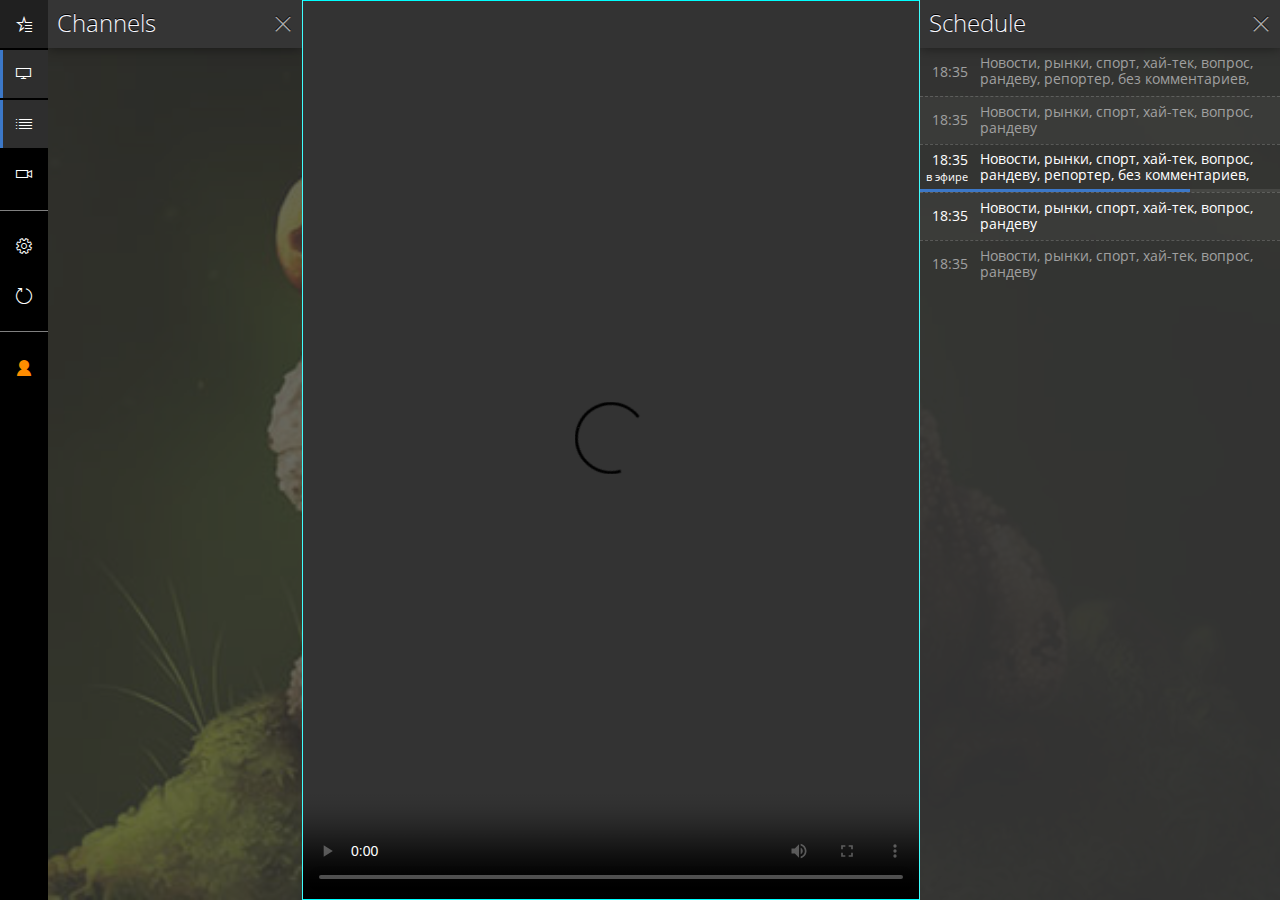
==== default.html @ 7a8f8898 "save" ====
﻿<!DOCTYPE html>
<html>
<head>
<meta http-equiv="Content-Type" content="text/html; charset=utf-8"/>
	<meta charset="utf-8" />
	<meta name="viewport" content="width=device-width, initial-scale=1.0">
	<meta http-equiv="cleartype" content="on">
	<meta name="mobile-web-app-capable" content="yes">
	<title>Peers.TV UWP</title>
	<link rel="icon" type="image/png" href="/app/img/favicon.png" />
	<!-- Ссылки WinJS -->
	<!-- <link href="WinJS/css/ui-dark.css" rel="stylesheet" /> -->
	<script src="WinJS/js/base.js"></script>
	<!-- <script src="WinJS/js/ui.js"></script> -->

	<!-- Ссылки Winapp -->
	<link href="app/css/css.css" rel="stylesheet" type="text/css" />

	<script src="app/js/utils.js"></script>
	<script src="app/js/ajax.js"></script>
	<script src="app/js/date.js"></script>
	<script src="app/js/timer.js"></script>
	<script src="app/js/cookie.js"></script>

	<script src="app/hls.light.min.js"></script>
	<script src="app/tvplayer/tvplayer.js"></script>

	<script src="app/js/database.js"></script>
	<script src="app/js/storage.js"></script>
	<script src="app/js/storage_channels.js"></script>

	<script src="app/js/whereami.js"></script>
	<script src="app/js/whereami.auth.js"></script>
	<script src="app/js/whereami.iptv.js"></script>
	
	<script src="app/js/playlistM3U8.js"></script>
	<script src="app/js/playlist.js"></script>

	<script src="app/js/tvshow.js"></script>

	<script src="app/js/mod.js"></script>
	<script src="app/js/mod_channels.js"></script>
	<script src="app/js/mod_passport.js"></script>
	<script src="app/js/mod_tvplayer.js"></script>
	<script src="app/js/mod_schedule.js"></script>

	<script src="app/js/default.js"></script>
	<script src="app/js/app.js"></script>
	<script src="app/js/app.router.js"></script>
	<script src="app/js/app.request.js"></script>
</head>
<body class="win-type-body"><div>
	
	<div class="mod-tvplayer" id="mod-tvplayer">
		<div class="tvplayer" id="tvplayer">
		</div>
	</div>
	
	<aside>
		<div>
		<a class="favr" onclick="$App.favor()" href="#favourites"><span>Избранное</span></a>
		<a class="list" data-section="channels"><span>Все каналы</span></a>
		<a class="schd" data-section="schedule"><span>Программа</span></a>
		<a class="cams" href=""><span>Перекрёстки</span></a>
		</div>
		<!-- div>
		<a class="live" href=""><span>Сейчас в эфире</span></a>
		<a class="pops" href=""><span>Популярное</span></a>
		<a class="coll" href=""><span>Подборки</span></a>
		<a class="news" href=""><span>Новости дня</span></a>
		</div -->
		<div>
		<a class="conf" href=""><span>Настройки</span></a>
		<a class="drop" onclick="$App.drop()"><span>Перезапуск</span></a>
		</div>
		<div>
		<a class="auth" data-section="passport"><span>Авторизация</span></a>
		</div>
	</aside>
	
	<section class="mod-passport hddn" id="mod-passport">
		<h2><u>Account</u><button>Login</button></h2>
		<div><div>

			<div class="b-territory" id="acc-territory">
				<span>
					<u>Location</u>
					<br>Timezone: <s>(МСК+4)</s>
				</span>
				<time>00:00:00</time>
			</div>

			<div class="b-contractor" id="acc-provider">
				<!-- <i><img src="http://peers.tv/data/illustrations/ills/2015/08/06/53053/53053499.png"></i> -->
				<i><img src=""></i>
				<sup>Провайдер:</sup>
				<sub>Brandname</sub>
			</div>

			<div class="b-account" id="acc-account">
				<h5><u>Anonymous</u> #<s>12345</s></h5>
				<span></span>
				<time>00:00</time>
			</div>

			<div class="b-odevice" id="device-info">
				<p>User agent: <span>UA</span></p>
				<p>Screen size: <span>640x480</span></p>
			</div>

		</div></div>
		<iframe src="about:blank" style="display:none"></iframe>
	</section>

	<section class="mod-schedule" id="mod-schedule">
		<h2><u>Schedule</u></h2>
		<div><div>
			<ol class="schedule">
				<li>
					<a class="tlcbar">
					<time>18:35</time>
					<span>Новости, рынки, спорт, хай-тек, вопрос, рандеву, репортер, без комментариев, погода</span>
					</a>
				</li>
				<li>
					<a class="tlcbar">
					<time>18:35</time>
					<span>Новости, рынки, спорт, хай-тек, вопрос, рандеву</span>
					</a>
				</li>
				<li>
					<a class="tlcbar ps-live" href="">
					<s><u></u></s>
					<time>18:35</time>
					<span>Новости, рынки, спорт, хай-тек, вопрос, рандеву, репортер, без комментариев, погода</span>
					</a>
				</li>
				<li>
					<a class="tlcbar" href="">
					<time>18:35</time>
					<span>Новости, рынки, спорт, хай-тек, вопрос, рандеву</span>
					</a>
				</li>
				<li>
					<a class="tlcbar">
					<time>18:35</time>
					<span>Новости, рынки, спорт, хай-тек, вопрос, рандеву</span>
					</a>
				</li>
			</ol>
		</div></div>
	</section>

	<section class="mod-channels" id="mod-channels">
		<h2><u>Channels</u></h2>
		<div><div>
			<ol class="chanlist">
<!--
<li><a><img src="http://peers.tv/data/illustrations/ills/2013/11/06/25843/25843088.png"><span>Россия К</span></a></li>
<li><a><img src="http://peers.tv/data/illustrations/ills/2017/08/03/101214/101214984.png"><span>Nat Geo Wild</span></a></li>
-->
			</ol>
		</div></div>
	</section>

</div></body>
</html>
---- WinJS/css/ui-dark.css ----
﻿/* Copyright (c) Microsoft Corporation.  All Rights Reserved. Licensed under the MIT License. See License.txt in the project root for license information. */
@keyframes WinJS-node-inserted {
  from {
    outline-color: #000;
  }
  to {
    outline-color: #001;
  }
}
@keyframes WinJS-opacity-in {
  from {
    opacity: 0;
  }
  to {
    opacity: 1;
  }
}
@keyframes WinJS-opacity-out {
  from {
    opacity: 1;
  }
  to {
    opacity: 0;
  }
}
@keyframes WinJS-scale-up {
  from {
    transform: scale(0.85);
  }
  to {
    transform: scale(1);
  }
}
@keyframes WinJS-scale-down {
  from {
    transform: scale(1);
  }
  to {
    transform: scale(0.85);
  }
}
@keyframes WinJS-default-remove {
  from {
    transform: translateX(11px);
  }
  to {
    transform: none;
  }
}
@keyframes WinJS-default-remove-rtl {
  from {
    transform: translateX(-11px);
  }
  to {
    transform: none;
  }
}
@keyframes WinJS-default-apply {
  from {
    transform: none;
  }
  to {
    transform: translateX(11px);
  }
}
@keyframes WinJS-default-apply-rtl {
  from {
    transform: none;
  }
  to {
    transform: translateX(-11px);
  }
}
@keyframes WinJS-showEdgeUI {
  from {
    transform: translateY(-70px);
  }
  to {
    transform: none;
  }
}
@keyframes WinJS-showPanel {
  from {
    transform: translateX(364px);
  }
  to {
    transform: none;
  }
}
@keyframes WinJS-showPanel-rtl {
  from {
    transform: translateX(-364px);
  }
  to {
    transform: none;
  }
}
@keyframes WinJS-hideEdgeUI {
  from {
    transform: none;
  }
  to {
    transform: translateY(-70px);
  }
}
@keyframes WinJS-hidePanel {
  from {
    transform: none;
  }
  to {
    transform: translateX(364px);
  }
}
@keyframes WinJS-hidePanel-rtl {
  from {
    transform: none;
  }
  to {
    transform: translateX(-364px);
  }
}
@keyframes WinJS-showPopup {
  from {
    transform: translateY(50px);
  }
  to {
    transform: none;
  }
}
@keyframes WinJS-dragSourceEnd {
  from {
    transform: translateX(11px) scale(1.05);
  }
  to {
    transform: none;
  }
}
@keyframes WinJS-dragSourceEnd-rtl {
  from {
    transform: translateX(-11px) scale(1.05);
  }
  to {
    transform: none;
  }
}
@keyframes WinJS-enterContent {
  from {
    transform: translateY(28px);
  }
  to {
    transform: none;
  }
}
@keyframes WinJS-exit {
  from {
    transform: none;
  }
  to {
    transform: none;
  }
}
@keyframes WinJS-enterPage {
  from {
    transform: translateY(28px);
  }
  to {
    transform: none;
  }
}
@keyframes WinJS-updateBadge {
  from {
    transform: translateY(24px);
  }
  to {
    transform: none;
  }
}
@-webkit-keyframes WinJS-node-inserted {
  from {
    outline-color: #000;
  }
  to {
    outline-color: #001;
  }
}
@-webkit-keyframes -webkit-WinJS-opacity-in {
  from {
    opacity: 0;
  }
  to {
    opacity: 1;
  }
}
@-webkit-keyframes -webkit-WinJS-opacity-out {
  from {
    opacity: 1;
  }
  to {
    opacity: 0;
  }
}
@-webkit-keyframes -webkit-WinJS-scale-up {
  from {
    -webkit-transform: scale(0.85);
  }
  to {
    -webkit-transform: scale(1);
  }
}
@-webkit-keyframes -webkit-WinJS-scale-down {
  from {
    -webkit-transform: scale(1);
  }
  to {
    -webkit-transform: scale(0.85);
  }
}
@-webkit-keyframes -webkit-WinJS-default-remove {
  from {
    -webkit-transform: translateX(11px);
  }
  to {
    -webkit-transform: none;
  }
}
@-webkit-keyframes -webkit-WinJS-default-remove-rtl {
  from {
    -webkit-transform: translateX(-11px);
  }
  to {
    -webkit-transform: none;
  }
}
@-webkit-keyframes -webkit-WinJS-default-apply {
  from {
    -webkit-transform: none;
  }
  to {
    -webkit-transform: translateX(11px);
  }
}
@-webkit-keyframes -webkit-WinJS-default-apply-rtl {
  from {
    -webkit-transform: none;
  }
  to {
    -webkit-transform: translateX(-11px);
  }
}
@-webkit-keyframes -webkit-WinJS-showEdgeUI {
  from {
    -webkit-transform: translateY(-70px);
  }
  to {
    -webkit-transform: none;
  }
}
@-webkit-keyframes -webkit-WinJS-showPanel {
  from {
    -webkit-transform: translateX(364px);
  }
  to {
    -webkit-transform: none;
  }
}
@-webkit-keyframes -webkit-WinJS-showPanel-rtl {
  from {
    -webkit-transform: translateX(-364px);
  }
  to {
    -webkit-transform: none;
  }
}
@-webkit-keyframes -webkit-WinJS-hideEdgeUI {
  from {
    -webkit-transform: none;
  }
  to {
    -webkit-transform: translateY(-70px);
  }
}
@-webkit-keyframes -webkit-WinJS-hidePanel {
  from {
    -webkit-transform: none;
  }
  to {
    -webkit-transform: translateX(364px);
  }
}
@-webkit-keyframes -webkit-WinJS-hidePanel-rtl {
  from {
    -webkit-transform: none;
  }
  to {
    -webkit-transform: translateX(-364px);
  }
}
@-webkit-keyframes -webkit-WinJS-showPopup {
  from {
    -webkit-transform: translateY(50px);
  }
  to {
    -webkit-transform: none;
  }
}
@-webkit-keyframes -webkit-WinJS-dragSourceEnd {
  from {
    -webkit-transform: translateX(11px) scale(1.05);
  }
  to {
    -webkit-transform: none;
  }
}
@-webkit-keyframes -webkit-WinJS-dragSourceEnd-rtl {
  from {
    -webkit-transform: translateX(-11px) scale(1.05);
  }
  to {
    -webkit-transform: none;
  }
}
@-webkit-keyframes -webkit-WinJS-enterContent {
  from {
    -webkit-transform: translateY(28px);
  }
  to {
    -webkit-transform: none;
  }
}
@-webkit-keyframes -webkit-WinJS-exit {
  from {
    -webkit-transform: none;
  }
  to {
    -webkit-transform: none;
  }
}
@-webkit-keyframes -webkit-WinJS-enterPage {
  from {
    -webkit-transform: translateY(28px);
  }
  to {
    -webkit-transform: none;
  }
}
@-webkit-keyframes -webkit-WinJS-updateBadge {
  from {
    -webkit-transform: translateY(24px);
  }
  to {
    -webkit-transform: none;
  }
}
@font-face {
  font-family: "Segoe UI Command";
  src: local("Segoe MDL2 Assets");
  font-weight: normal;
  font-style: normal;
}
@font-face {
  font-family: "Symbols";
  src: url(../fonts/Symbols.ttf);
}
.win-type-header,
.win-h1 {
  font-size: 46px;
  font-weight: 200;
  line-height: 1.216;
  letter-spacing: 0px;
}
.win-type-subheader,
.win-h2 {
  font-size: 34px;
  font-weight: 200;
  line-height: 1.176;
}
.win-type-title,
.win-h3 {
  font-size: 24px;
  font-weight: 300;
  line-height: 1.167;
}
.win-type-subtitle,
.win-h4 {
  font-size: 20px;
  font-weight: 400;
  line-height: 1.2;
}
.win-type-body,
.win-h6 {
  font-size: 15px;
  font-weight: 400;
  line-height: 1.333;
}
.win-type-base,
.win-h5 {
  font-size: 15px;
  font-weight: 500;
  line-height: 1.333;
}
.win-type-caption {
  font-size: 12px;
  font-weight: 400;
  line-height: 1.167;
}
@font-face {
  font-family: "Segoe UI";
  font-weight: 200;
  src: local("Segoe UI Light");
}
@font-face {
  font-family: "Segoe UI";
  font-weight: 300;
  src: local("Segoe UI Semilight");
}
@font-face {
  font-family: "Segoe UI";
  font-weight: 400;
  src: local("Segoe UI");
}
@font-face {
  font-family: "Segoe UI";
  font-weight: 500;
  src: local("Segoe UI Semibold");
}
@font-face {
  font-family: "Segoe UI";
  font-weight: 600;
  src: local("Segoe UI Bold");
}
@font-face {
  font-family: "Segoe UI";
  font-style: italic;
  font-weight: 400;
  src: local("Segoe UI Italic");
}
@font-face {
  font-family: "Segoe UI";
  font-style: italic;
  font-weight: 700;
  src: local("Segoe UI Bold Italic");
}
@font-face {
  font-family: "Microsoft Yahei UI";
  font-weight: 200;
  src: local("Microsoft Yahei UI Light");
}
@font-face {
  font-family: "Microsoft Yahei UI";
  font-weight: 300;
  src: local("Microsoft Yahei UI");
}
@font-face {
  font-family: "Microsoft Yahei UI";
  font-weight: 500;
  src: local("Microsoft Yahei UI");
}
@font-face {
  font-family: "Microsoft Yahei UI";
  font-weight: 600;
  src: local("Microsoft Yahei UI Bold");
}
@font-face {
  font-family: "Microsoft JhengHei UI";
  font-weight: 200;
  src: local("Microsoft JhengHei UI Light");
}
@font-face {
  font-family: "Microsoft JhengHei UI";
  font-weight: 300;
  src: local("Microsoft JhengHei UI");
}
@font-face {
  font-family: "Microsoft JhengHei UI";
  font-weight: 500;
  src: local("Microsoft JhengHei UI");
}
@font-face {
  font-family: "Microsoft JhengHei UI";
  font-weight: 600;
  src: local("Microsoft JhengHei UI Bold");
}
.win-type-header:-ms-lang(am, ti),
.win-type-subheader:-ms-lang(am, ti),
.win-type-title:-ms-lang(am, ti),
.win-type-subtitle:-ms-lang(am, ti),
.win-type-base:-ms-lang(am, ti),
.win-type-body:-ms-lang(am, ti),
.win-type-caption:-ms-lang(am, ti),
.win-h1:-ms-lang(am, ti),
.win-h2:-ms-lang(am, ti),
.win-h3:-ms-lang(am, ti),
.win-h4:-ms-lang(am, ti),
.win-h5:-ms-lang(am, ti),
.win-h6:-ms-lang(am, ti),
.win-button:-ms-lang(am, ti),
.win-dropdown:-ms-lang(am, ti),
.win-textbox:-ms-lang(am, ti),
.win-link:-ms-lang(am, ti),
.win-textarea:-ms-lang(am, ti) {
  font-family: "Ebrima", "Ebrima", "Nirmala UI", "Gadugi", "Segoe UI Emoji", "Segoe MDL2 Assets", "Symbols", "Yu Gothic UI", "Yu Gothic", "Meiryo UI", "Leelawadee UI", "Microsoft YaHei UI", "Microsoft JhengHei UI", "Malgun Gothic", "Segoe UI Historic", "Estrangelo Edessa", "Microsoft Himalaya", "Microsoft New Tai Lue", "Microsoft PhagsPa", "Microsoft Tai Le", "Microsoft Yi Baiti", "Mongolian Baiti", "MV Boli", "Myanmar Text", "Javanese Text", "Cambria Math";
}
.win-type-header:-ms-lang(as, bn, gu, hi, kn, kok, ml, mr, ne, or, pa, sat-Olck, si, srb-Sora, ta, te),
.win-type-subheader:-ms-lang(as, bn, gu, hi, kn, kok, ml, mr, ne, or, pa, sat-Olck, si, srb-Sora, ta, te),
.win-type-title:-ms-lang(as, bn, gu, hi, kn, kok, ml, mr, ne, or, pa, sat-Olck, si, srb-Sora, ta, te),
.win-type-subtitle:-ms-lang(as, bn, gu, hi, kn, kok, ml, mr, ne, or, pa, sat-Olck, si, srb-Sora, ta, te),
.win-type-base:-ms-lang(as, bn, gu, hi, kn, kok, ml, mr, ne, or, pa, sat-Olck, si, srb-Sora, ta, te),
.win-type-body:-ms-lang(as, bn, gu, hi, kn, kok, ml, mr, ne, or, pa, sat-Olck, si, srb-Sora, ta, te),
.win-type-caption:-ms-lang(as, bn, gu, hi, kn, kok, ml, mr, ne, or, pa, sat-Olck, si, srb-Sora, ta, te),
.win-h1:-ms-lang(as, bn, gu, hi, kn, kok, ml, mr, ne, or, pa, sat-Olck, si, srb-Sora, ta, te),
.win-h2:-ms-lang(as, bn, gu, hi, kn, kok, ml, mr, ne, or, pa, sat-Olck, si, srb-Sora, ta, te),
.win-h3:-ms-lang(as, bn, gu, hi, kn, kok, ml, mr, ne, or, pa, sat-Olck, si, srb-Sora, ta, te),
.win-h4:-ms-lang(as, bn, gu, hi, kn, kok, ml, mr, ne, or, pa, sat-Olck, si, srb-Sora, ta, te),
.win-h5:-ms-lang(as, bn, gu, hi, kn, kok, ml, mr, ne, or, pa, sat-Olck, si, srb-Sora, ta, te),
.win-h6:-ms-lang(as, bn, gu, hi, kn, kok, ml, mr, ne, or, pa, sat-Olck, si, srb-Sora, ta, te),
.win-button:-ms-lang(as, bn, gu, hi, kn, kok, ml, mr, ne, or, pa, sat-Olck, si, srb-Sora, ta, te),
.win-dropdown:-ms-lang(as, bn, gu, hi, kn, kok, ml, mr, ne, or, pa, sat-Olck, si, srb-Sora, ta, te),
.win-textbox:-ms-lang(as, bn, gu, hi, kn, kok, ml, mr, ne, or, pa, sat-Olck, si, srb-Sora, ta, te),
.win-link:-ms-lang(as, bn, gu, hi, kn, kok, ml, mr, ne, or, pa, sat-Olck, si, srb-Sora, ta, te),
.win-textarea:-ms-lang(as, bn, gu, hi, kn, kok, ml, mr, ne, or, pa, sat-Olck, si, srb-Sora, ta, te) {
  font-family: "Nirmala UI", "Ebrima", "Nirmala UI", "Gadugi", "Segoe UI Emoji", "Segoe MDL2 Assets", "Symbols", "Yu Gothic UI", "Yu Gothic", "Meiryo UI", "Leelawadee UI", "Microsoft YaHei UI", "Microsoft JhengHei UI", "Malgun Gothic", "Segoe UI Historic", "Estrangelo Edessa", "Microsoft Himalaya", "Microsoft New Tai Lue", "Microsoft PhagsPa", "Microsoft Tai Le", "Microsoft Yi Baiti", "Mongolian Baiti", "MV Boli", "Myanmar Text", "Javanese Text", "Cambria Math";
}
.win-type-header:-ms-lang(chr-CHER-US),
.win-type-subheader:-ms-lang(chr-CHER-US),
.win-type-title:-ms-lang(chr-CHER-US),
.win-type-subtitle:-ms-lang(chr-CHER-US),
.win-type-base:-ms-lang(chr-CHER-US),
.win-type-body:-ms-lang(chr-CHER-US),
.win-type-caption:-ms-lang(chr-CHER-US),
.win-h1:-ms-lang(chr-CHER-US),
.win-h2:-ms-lang(chr-CHER-US),
.win-h3:-ms-lang(chr-CHER-US),
.win-h4:-ms-lang(chr-CHER-US),
.win-h5:-ms-lang(chr-CHER-US),
.win-h6:-ms-lang(chr-CHER-US),
.win-button:-ms-lang(chr-CHER-US),
.win-dropdown:-ms-lang(chr-CHER-US),
.win-textbox:-ms-lang(chr-CHER-US),
.win-link:-ms-lang(chr-CHER-US),
.win-textarea:-ms-lang(chr-CHER-US) {
  font-family: "Gadugi", "Ebrima", "Nirmala UI", "Gadugi", "Segoe UI Emoji", "Segoe MDL2 Assets", "Symbols", "Yu Gothic UI", "Yu Gothic", "Meiryo UI", "Leelawadee UI", "Microsoft YaHei UI", "Microsoft JhengHei UI", "Malgun Gothic", "Segoe UI Historic", "Estrangelo Edessa", "Microsoft Himalaya", "Microsoft New Tai Lue", "Microsoft PhagsPa", "Microsoft Tai Le", "Microsoft Yi Baiti", "Mongolian Baiti", "MV Boli", "Myanmar Text", "Javanese Text", "Cambria Math";
}
.win-type-header:-ms-lang(ja),
.win-type-subheader:-ms-lang(ja),
.win-type-title:-ms-lang(ja),
.win-type-subtitle:-ms-lang(ja),
.win-type-base:-ms-lang(ja),
.win-type-body:-ms-lang(ja),
.win-type-caption:-ms-lang(ja),
.win-h1:-ms-lang(ja),
.win-h2:-ms-lang(ja),
.win-h3:-ms-lang(ja),
.win-h4:-ms-lang(ja),
.win-h5:-ms-lang(ja),
.win-h6:-ms-lang(ja),
.win-button:-ms-lang(ja),
.win-dropdown:-ms-lang(ja),
.win-textbox:-ms-lang(ja),
.win-link:-ms-lang(ja),
.win-textarea:-ms-lang(ja) {
  font-family: "Yu Gothic UI", "Ebrima", "Nirmala UI", "Gadugi", "Segoe UI Emoji", "Segoe MDL2 Assets", "Symbols", "Yu Gothic UI", "Yu Gothic", "Meiryo UI", "Leelawadee UI", "Microsoft YaHei UI", "Microsoft JhengHei UI", "Malgun Gothic", "Segoe UI Historic", "Estrangelo Edessa", "Microsoft Himalaya", "Microsoft New Tai Lue", "Microsoft PhagsPa", "Microsoft Tai Le", "Microsoft Yi Baiti", "Mongolian Baiti", "MV Boli", "Myanmar Text", "Javanese Text", "Cambria Math";
}
.win-type-header:-ms-lang(km, lo, th, bug-Bugi),
.win-type-subheader:-ms-lang(km, lo, th, bug-Bugi),
.win-type-title:-ms-lang(km, lo, th, bug-Bugi),
.win-type-subtitle:-ms-lang(km, lo, th, bug-Bugi),
.win-type-base:-ms-lang(km, lo, th, bug-Bugi),
.win-type-body:-ms-lang(km, lo, th, bug-Bugi),
.win-type-caption:-ms-lang(km, lo, th, bug-Bugi),
.win-h1:-ms-lang(km, lo, th, bug-Bugi),
.win-h2:-ms-lang(km, lo, th, bug-Bugi),
.win-h3:-ms-lang(km, lo, th, bug-Bugi),
.win-h4:-ms-lang(km, lo, th, bug-Bugi),
.win-h5:-ms-lang(km, lo, th, bug-Bugi),
.win-h6:-ms-lang(km, lo, th, bug-Bugi),
.win-button:-ms-lang(km, lo, th, bug-Bugi),
.win-dropdown:-ms-lang(km, lo, th, bug-Bugi),
.win-textbox:-ms-lang(km, lo, th, bug-Bugi),
.win-link:-ms-lang(km, lo, th, bug-Bugi),
.win-textarea:-ms-lang(km, lo, th, bug-Bugi) {
  font-family: "Leelawadee UI", "Ebrima", "Nirmala UI", "Gadugi", "Segoe UI Emoji", "Segoe MDL2 Assets", "Symbols", "Yu Gothic UI", "Yu Gothic", "Meiryo UI", "Leelawadee UI", "Microsoft YaHei UI", "Microsoft JhengHei UI", "Malgun Gothic", "Segoe UI Historic", "Estrangelo Edessa", "Microsoft Himalaya", "Microsoft New Tai Lue", "Microsoft PhagsPa", "Microsoft Tai Le", "Microsoft Yi Baiti", "Mongolian Baiti", "MV Boli", "Myanmar Text", "Javanese Text", "Cambria Math";
}
.win-type-header:-ms-lang(ko),
.win-type-subheader:-ms-lang(ko),
.win-type-title:-ms-lang(ko),
.win-type-subtitle:-ms-lang(ko),
.win-type-base:-ms-lang(ko),
.win-type-body:-ms-lang(ko),
.win-type-caption:-ms-lang(ko),
.win-h1:-ms-lang(ko),
.win-h2:-ms-lang(ko),
.win-h3:-ms-lang(ko),
.win-h4:-ms-lang(ko),
.win-h5:-ms-lang(ko),
.win-h6:-ms-lang(ko),
.win-button:-ms-lang(ko),
.win-dropdown:-ms-lang(ko),
.win-textbox:-ms-lang(ko),
.win-link:-ms-lang(ko),
.win-textarea:-ms-lang(ko) {
  font-family: "Malgun Gothic", "Ebrima", "Nirmala UI", "Gadugi", "Segoe UI Emoji", "Segoe MDL2 Assets", "Symbols", "Yu Gothic UI", "Yu Gothic", "Meiryo UI", "Leelawadee UI", "Microsoft YaHei UI", "Microsoft JhengHei UI", "Malgun Gothic", "Segoe UI Historic", "Estrangelo Edessa", "Microsoft Himalaya", "Microsoft New Tai Lue", "Microsoft PhagsPa", "Microsoft Tai Le", "Microsoft Yi Baiti", "Mongolian Baiti", "MV Boli", "Myanmar Text", "Javanese Text", "Cambria Math";
}
.win-type-header:-ms-lang(jv-Java),
.win-type-subheader:-ms-lang(jv-Java),
.win-type-title:-ms-lang(jv-Java),
.win-type-subtitle:-ms-lang(jv-Java),
.win-type-base:-ms-lang(jv-Java),
.win-type-body:-ms-lang(jv-Java),
.win-type-caption:-ms-lang(jv-Java),
.win-h1:-ms-lang(jv-Java),
.win-h2:-ms-lang(jv-Java),
.win-h3:-ms-lang(jv-Java),
.win-h4:-ms-lang(jv-Java),
.win-h5:-ms-lang(jv-Java),
.win-h6:-ms-lang(jv-Java),
.win-button:-ms-lang(jv-Java),
.win-dropdown:-ms-lang(jv-Java),
.win-textbox:-ms-lang(jv-Java),
.win-link:-ms-lang(jv-Java),
.win-textarea:-ms-lang(jv-Java) {
  font-family: "Javanese Text", "Ebrima", "Nirmala UI", "Gadugi", "Segoe UI Emoji", "Segoe MDL2 Assets", "Symbols", "Yu Gothic UI", "Yu Gothic", "Meiryo UI", "Leelawadee UI", "Microsoft YaHei UI", "Microsoft JhengHei UI", "Malgun Gothic", "Segoe UI Historic", "Estrangelo Edessa", "Microsoft Himalaya", "Microsoft New Tai Lue", "Microsoft PhagsPa", "Microsoft Tai Le", "Microsoft Yi Baiti", "Mongolian Baiti", "MV Boli", "Myanmar Text", "Javanese Text", "Cambria Math";
}
.win-type-header:-ms-lang(cop-Copt),
.win-type-subheader:-ms-lang(cop-Copt),
.win-type-title:-ms-lang(cop-Copt),
.win-type-subtitle:-ms-lang(cop-Copt),
.win-type-base:-ms-lang(cop-Copt),
.win-type-body:-ms-lang(cop-Copt),
.win-type-caption:-ms-lang(cop-Copt),
.win-h1:-ms-lang(cop-Copt),
.win-h2:-ms-lang(cop-Copt),
.win-h3:-ms-lang(cop-Copt),
.win-h4:-ms-lang(cop-Copt),
.win-h5:-ms-lang(cop-Copt),
.win-h6:-ms-lang(cop-Copt),
.win-button:-ms-lang(cop-Copt),
.win-dropdown:-ms-lang(cop-Copt),
.win-textbox:-ms-lang(cop-Copt),
.win-link:-ms-lang(cop-Copt),
.win-textarea:-ms-lang(cop-Copt) {
  font-family: "Segoe MDL2 Assets", "Ebrima", "Nirmala UI", "Gadugi", "Segoe UI Emoji", "Segoe MDL2 Assets", "Symbols", "Yu Gothic UI", "Yu Gothic", "Meiryo UI", "Leelawadee UI", "Microsoft YaHei UI", "Microsoft JhengHei UI", "Malgun Gothic", "Segoe UI Historic", "Estrangelo Edessa", "Microsoft Himalaya", "Microsoft New Tai Lue", "Microsoft PhagsPa", "Microsoft Tai Le", "Microsoft Yi Baiti", "Mongolian Baiti", "MV Boli", "Myanmar Text", "Javanese Text", "Cambria Math";
}
.win-type-header:-ms-lang(zh-CN, zh-Hans, zh-SG),
.win-type-subheader:-ms-lang(zh-CN, zh-Hans, zh-SG),
.win-type-title:-ms-lang(zh-CN, zh-Hans, zh-SG),
.win-type-subtitle:-ms-lang(zh-CN, zh-Hans, zh-SG),
.win-type-base:-ms-lang(zh-CN, zh-Hans, zh-SG),
.win-type-body:-ms-lang(zh-CN, zh-Hans, zh-SG),
.win-type-caption:-ms-lang(zh-CN, zh-Hans, zh-SG),
.win-h1:-ms-lang(zh-CN, zh-Hans, zh-SG),
.win-h2:-ms-lang(zh-CN, zh-Hans, zh-SG),
.win-h3:-ms-lang(zh-CN, zh-Hans, zh-SG),
.win-h4:-ms-lang(zh-CN, zh-Hans, zh-SG),
.win-h5:-ms-lang(zh-CN, zh-Hans, zh-SG),
.win-h6:-ms-lang(zh-CN, zh-Hans, zh-SG),
.win-button:-ms-lang(zh-CN, zh-Hans, zh-SG),
.win-dropdown:-ms-lang(zh-CN, zh-Hans, zh-SG),
.win-textbox:-ms-lang(zh-CN, zh-Hans, zh-SG),
.win-link:-ms-lang(zh-CN, zh-Hans, zh-SG),
.win-textarea:-ms-lang(zh-CN, zh-Hans, zh-SG) {
  font-family: "Microsoft YaHei UI", "Ebrima", "Nirmala UI", "Gadugi", "Segoe UI Emoji", "Segoe MDL2 Assets", "Symbols", "Yu Gothic UI", "Yu Gothic", "Meiryo UI", "Leelawadee UI", "Microsoft YaHei UI", "Microsoft JhengHei UI", "Malgun Gothic", "Segoe UI Historic", "Estrangelo Edessa", "Microsoft Himalaya", "Microsoft New Tai Lue", "Microsoft PhagsPa", "Microsoft Tai Le", "Microsoft Yi Baiti", "Mongolian Baiti", "MV Boli", "Myanmar Text", "Javanese Text", "Cambria Math";
}
.win-type-header:-ms-lang(zh-HK, zh-TW, zh-Hant, zh-MO),
.win-type-subheader:-ms-lang(zh-HK, zh-TW, zh-Hant, zh-MO),
.win-type-title:-ms-lang(zh-HK, zh-TW, zh-Hant, zh-MO),
.win-type-subtitle:-ms-lang(zh-HK, zh-TW, zh-Hant, zh-MO),
.win-type-base:-ms-lang(zh-HK, zh-TW, zh-Hant, zh-MO),
.win-type-body:-ms-lang(zh-HK, zh-TW, zh-Hant, zh-MO),
.win-type-caption:-ms-lang(zh-HK, zh-TW, zh-Hant, zh-MO),
.win-h1:-ms-lang(zh-HK, zh-TW, zh-Hant, zh-MO),
.win-h2:-ms-lang(zh-HK, zh-TW, zh-Hant, zh-MO),
.win-h3:-ms-lang(zh-HK, zh-TW, zh-Hant, zh-MO),
.win-h4:-ms-lang(zh-HK, zh-TW, zh-Hant, zh-MO),
.win-h5:-ms-lang(zh-HK, zh-TW, zh-Hant, zh-MO),
.win-h6:-ms-lang(zh-HK, zh-TW, zh-Hant, zh-MO),
.win-button:-ms-lang(zh-HK, zh-TW, zh-Hant, zh-MO),
.win-dropdown:-ms-lang(zh-HK, zh-TW, zh-Hant, zh-MO),
.win-textbox:-ms-lang(zh-HK, zh-TW, zh-Hant, zh-MO),
.win-link:-ms-lang(zh-HK, zh-TW, zh-Hant, zh-MO),
.win-textarea:-ms-lang(zh-HK, zh-TW, zh-Hant, zh-MO) {
  font-family: "Microsoft JhengHei UI", "Ebrima", "Nirmala UI", "Gadugi", "Segoe UI Emoji", "Segoe MDL2 Assets", "Symbols", "Yu Gothic UI", "Yu Gothic", "Meiryo UI", "Leelawadee UI", "Microsoft YaHei UI", "Microsoft JhengHei UI", "Malgun Gothic", "Segoe UI Historic", "Estrangelo Edessa", "Microsoft Himalaya", "Microsoft New Tai Lue", "Microsoft PhagsPa", "Microsoft Tai Le", "Microsoft Yi Baiti", "Mongolian Baiti", "MV Boli", "Myanmar Text", "Javanese Text", "Cambria Math";
}
html,
body {
  width: 100%;
  height: 100%;
  margin: 0px;
  cursor: default;
  -webkit-touch-callout: none;
  -ms-scroll-translation: vertical-to-horizontal;
  -webkit-tap-highlight-color: rgba(0, 0, 0, 0);
}
html {
  overflow: hidden;
  direction: ltr;
}
html:lang(ar),
html:lang(dv),
html:lang(fa),
html:lang(he),
html:lang(ku-Arab),
html:lang(pa-Arab),
html:lang(prs),
html:lang(ps),
html:lang(sd-Arab),
html:lang(syr),
html:lang(ug),
html:lang(ur),
html:lang(qps-plocm) {
  direction: rtl;
}
body {
  -ms-content-zooming: none;
}
iframe {
  border: 0;
}
.win-type-header,
.win-type-subheader,
.win-type-title,
.win-type-subtitle,
.win-type-base,
.win-type-body,
.win-type-caption,
.win-h1,
.win-h2,
.win-h3,
.win-h4,
.win-h5,
.win-h6,
.win-button,
.win-dropdown,
.win-textbox,
.win-link,
.win-textarea {
  font-family: "Segoe UI", sans-serif, "Segoe MDL2 Assets", "Symbols";
}
.win-textbox,
.win-textarea {
  -ms-user-select: element;
  border-style: solid;
  border-width: 2px;
  border-radius: 0;
  margin: 8px 0px;
  width: 296px;
  min-width: 64px;
  min-height: 28px;
  background-clip: border-box;
  box-sizing: border-box;
  padding: 3px 6px 5px 10px;
  outline: 0;
  font-size: 15px;
  font-weight: 400;
  line-height: 1.333;
}
.win-textbox::-ms-value {
  margin: 0;
  padding: 0;
}
.win-textbox::-ms-clear,
.win-textbox::-ms-reveal {
  padding-right: 2px;
  margin-right: -8px;
  margin-left: 2px;
  margin-top: -8px;
  margin-bottom: -8px;
  width: 30px;
  height: 32px;
}
.win-textbox:lang(ar)::-ms-clear,
.win-textbox:lang(dv)::-ms-clear,
.win-textbox:lang(fa)::-ms-clear,
.win-textbox:lang(he)::-ms-clear,
.win-textbox:lang(ku-Arab)::-ms-clear,
.win-textbox:lang(pa-Arab)::-ms-clear,
.win-textbox:lang(prs)::-ms-clear,
.win-textbox:lang(ps)::-ms-clear,
.win-textbox:lang(sd-Arab)::-ms-clear,
.win-textbox:lang(syr)::-ms-clear,
.win-textbox:lang(ug)::-ms-clear,
.win-textbox:lang(ur)::-ms-clear,
.win-textbox:lang(qps-plocm)::-ms-clear,
.win-textbox:lang(ar)::-ms-reveal,
.win-textbox:lang(dv)::-ms-reveal,
.win-textbox:lang(fa)::-ms-reveal,
.win-textbox:lang(he)::-ms-reveal,
.win-textbox:lang(ku-Arab)::-ms-reveal,
.win-textbox:lang(pa-Arab)::-ms-reveal,
.win-textbox:lang(prs)::-ms-reveal,
.win-textbox:lang(ps)::-ms-reveal,
.win-textbox:lang(sd-Arab)::-ms-reveal,
.win-textbox:lang(syr)::-ms-reveal,
.win-textbox:lang(ug)::-ms-reveal,
.win-textbox:lang(ur)::-ms-reveal,
.win-textbox:lang(qps-plocm)::-ms-reveal {
  margin-left: -8px;
  margin-right: 2px;
}
.win-textarea {
  resize: none;
  overflow-y: auto;
}
.win-radio,
.win-checkbox {
  width: 20px;
  height: 20px;
  margin-right: 8px;
  margin-top: 12px;
  margin-bottom: 12px;
}
.win-radio:lang(ar),
.win-checkbox:lang(ar),
.win-radio:lang(dv),
.win-checkbox:lang(dv),
.win-radio:lang(fa),
.win-checkbox:lang(fa),
.win-radio:lang(he),
.win-checkbox:lang(he),
.win-radio:lang(ku-Arab),
.win-checkbox:lang(ku-Arab),
.win-radio:lang(pa-Arab),
.win-checkbox:lang(pa-Arab),
.win-radio:lang(prs),
.win-checkbox:lang(prs),
.win-radio:lang(ps),
.win-checkbox:lang(ps),
.win-radio:lang(sd-Arab),
.win-checkbox:lang(sd-Arab),
.win-radio:lang(syr),
.win-checkbox:lang(syr),
.win-radio:lang(ug),
.win-checkbox:lang(ug),
.win-radio:lang(ur),
.win-checkbox:lang(ur),
.win-radio:lang(qps-plocm),
.win-checkbox:lang(qps-plocm) {
  margin-left: 8px;
  margin-right: 0px;
}
.win-radio::-ms-check,
.win-checkbox::-ms-check {
  border-style: solid;
  display: inline-block;
  border-width: 2px;
  background-clip: border-box;
}
.win-button {
  border-style: solid;
  margin: 0px;
  min-height: 32px;
  min-width: 120px;
  padding: 4px 8px;
  border-width: 2px;
  background-clip: border-box;
  border-radius: 0;
  touch-action: manipulation;
  -webkit-appearance: none;
  font-size: 15px;
  font-weight: 400;
  line-height: 1.333;
}
.win-button.win-button-file {
  border: none;
  min-width: 100px;
  min-height: 20px;
  width: 340px;
  height: 32px;
  padding: 0px;
  margin: 7px 8px 21px 8px;
  background-clip: padding-box;
}
.win-button.win-button-file::-ms-value {
  margin: 0;
  border-width: 2px;
  border-style: solid;
  border-right-style: none;
  border-radius: 0;
  background-clip: border-box;
  font-size: 15px;
  font-weight: 400;
  line-height: 1.333;
}
.win-button.win-button-file:lang(ar)::-ms-value,
.win-button.win-button-file:lang(dv)::-ms-value,
.win-button.win-button-file:lang(fa)::-ms-value,
.win-button.win-button-file:lang(he)::-ms-value,
.win-button.win-button-file:lang(ku-Arab)::-ms-value,
.win-button.win-button-file:lang(pa-Arab)::-ms-value,
.win-button.win-button-file:lang(prs)::-ms-value,
.win-button.win-button-file:lang(ps)::-ms-value,
.win-button.win-button-file:lang(sd-Arab)::-ms-value,
.win-button.win-button-file:lang(syr)::-ms-value,
.win-button.win-button-file:lang(ug)::-ms-value,
.win-button.win-button-file:lang(ur)::-ms-value,
.win-button.win-button-file:lang(qps-plocm)::-ms-value {
  border-left-style: none;
  border-right-style: solid;
}
.win-button.win-button-file::-ms-browse {
  margin: 0;
  padding: 0 18px;
  border-width: 2px;
  border-style: solid;
  background-clip: padding-box;
  font-size: 15px;
  font-weight: 400;
  line-height: 1.333;
}
.win-dropdown {
  min-width: 56px;
  max-width: 368px;
  min-height: 32px;
  margin: 8px 0;
  border-style: solid;
  border-width: 2px;
  background-clip: border-box;
  background-image: none;
  box-sizing: border-box;
  border-radius: 0;
  font-size: 15px;
  font-weight: 400;
  line-height: 1.333;
}
.win-dropdown::-ms-value {
  padding: 5px 12px 7px 12px;
  margin: 0;
}
.win-dropdown::-ms-expand {
  border: none;
  margin-right: 5px;
  margin-left: 3px;
  margin-bottom: -2px;
  font-size: 20px;
}
select[multiple].win-dropdown {
  padding: 0 0 0 12px;
  vertical-align: bottom;
}
.win-dropdown option {
  font-size: 15px;
  font-weight: 400;
  line-height: 1.333;
}
.win-progress-bar,
.win-progress-ring,
.win-ring {
  width: 180px;
  height: 4px;
  -webkit-appearance: none;
}
.win-progress-bar:not(:indeterminate),
.win-progress-ring:not(:indeterminate),
.win-ring:not(:indeterminate) {
  border-style: none;
}
.win-progress-bar::-ms-fill,
.win-progress-ring::-ms-fill,
.win-ring::-ms-fill {
  border-style: none;
}
.win-progress-bar.win-medium,
.win-progress-ring.win-medium,
.win-ring.win-medium {
  width: 296px;
}
.win-progress-bar.win-large,
.win-progress-ring.win-large,
.win-ring.win-large {
  width: 100%;
}
.win-progress-bar:indeterminate::-webkit-progress-value,
.win-progress-ring:indeterminate::-webkit-progress-value,
.win-ring:indeterminate::-webkit-progress-value {
  position: relative;
  -webkit-animation: win-progress-indeterminate 3s linear infinite;
}
.win-progress-bar.win-paused:not(:indeterminate),
.win-progress-ring.win-paused:not(:indeterminate),
.win-ring.win-paused:not(:indeterminate) {
  animation-name: win-progress-fade-out;
  animation-duration: 3s;
  animation-timing-function: cubic-bezier(0.03, 0.76, 0.31, 1);
  opacity: 0.5;
}
.win-progress-bar.win-error::-ms-fill,
.win-progress-ring.win-error::-ms-fill,
.win-ring.win-error::-ms-fill {
  opacity: 0;
}
.win-progress-ring,
.win-ring {
  width: 20px;
  height: 20px;
}
.win-progress-ring:indeterminate::-ms-fill,
.win-ring:indeterminate::-ms-fill {
  animation-name: -ms-ring;
}
.win-progress-ring.win-medium,
.win-ring.win-medium {
  width: 40px;
  height: 40px;
}
.win-progress-ring.win-large,
.win-ring.win-large {
  width: 60px;
  height: 60px;
}
@-webkit-keyframes win-progress-indeterminate {
  0% {
    left: 0;
    width: 25%;
  }
  50% {
    left: calc(75%);
    width: 25%;
  }
  75% {
    left: calc(100%);
    width: 0%;
  }
  75.1% {
    left: 0;
    width: 0%;
  }
  100% {
    left: 0;
    width: 25%;
  }
}
@keyframes win-progress-fade-out {
  from {
    opacity: 1.0;
  }
  to {
    opacity: 0.5;
  }
}
.win-slider {
  -webkit-appearance: none;
  width: 280px;
  height: 22px;
  padding-top: 17px;
  padding-bottom: 32px;
}
.win-slider::-ms-track {
  height: 2px;
  border-style: none;
}
.win-slider::-webkit-slider-runnable-track {
  height: 2px;
  border-style: none;
}
.win-slider::-moz-range-track {
  height: 2px;
  border-style: none;
}
.win-slider::-ms-thumb {
  width: 24px;
  height: 8px;
  border-radius: 4px;
  border-style: none;
}
.win-slider::-webkit-slider-thumb {
  -webkit-appearance: none;
  margin-top: -4px;
  width: 24px;
  height: 8px;
  border-radius: 4px;
  border-style: none;
}
.win-slider::-moz-range-thumb {
  width: 24px;
  height: 8px;
  border-radius: 4px;
  border-style: none;
}
.win-slider.win-vertical {
  writing-mode: bt-lr;
  width: 22px;
  height: 280px;
}
.win-slider.win-vertical::-ms-track {
  width: 2px;
  height: auto;
}
.win-slider.win-vertical::-ms-thumb {
  width: 8px;
  height: 24px;
}
.win-slider.win-vertical:lang(ar),
.win-slider.win-vertical:lang(dv),
.win-slider.win-vertical:lang(fa),
.win-slider.win-vertical:lang(he),
.win-slider.win-vertical:lang(ku-Arab),
.win-slider.win-vertical:lang(pa-Arab),
.win-slider.win-vertical:lang(prs),
.win-slider.win-vertical:lang(ps),
.win-slider.win-vertical:lang(sd-Arab),
.win-slider.win-vertical:lang(syr),
.win-slider.win-vertical:lang(ug),
.win-slider.win-vertical:lang(ur),
.win-slider.win-vertical:lang(qps-plocm) {
  writing-mode: bt-rl;
}
.win-link {
  text-decoration: underline;
  cursor: pointer;
  touch-action: manipulation;
}
.win-code {
  font-family: "Consolas", "Menlo", "Monaco", "Courier New", monospace;
  font-size: 15px;
  font-weight: 400;
  line-height: 1.333;
}
.win-type-ellipsis {
  overflow: hidden;
  text-overflow: ellipsis;
  white-space: nowrap;
}
h1.win-type-ellipsis,
.win-type-header.win-type-ellipsis,
.win-h1.win-type-ellipsis {
  line-height: 1.4286;
}
h2.win-type-ellipsis,
.win-type-subheader.win-type-ellipsis,
.win-h2.win-type-ellipsis {
  line-height: 1.5;
}
.win-scrollview {
  overflow-x: auto;
  overflow-y: hidden;
  height: 400px;
  width: 100%;
}
h1.win-type-header,
h2.win-type-subheader,
h3.win-type-title,
h4.win-type-subtitle,
h5.win-type-base,
h6.win-type-body,
h1.win-h1,
h2.win-h2,
h3.win-h3,
h4.win-h4,
h5.win-h5,
h6.win-h6 {
  margin-top: 0px;
  margin-bottom: 0px;
}
.win-type-body p,
p.win-type-body {
  font-weight: 300;
}
.win-listview {
  overflow: hidden;
  height: 400px;
}
.win-listview .win-surface {
  overflow: visible;
}
.win-listview > .win-viewport.win-horizontal .win-surface {
  height: 100%;
}
.win-listview > .win-viewport.win-vertical .win-surface {
  width: 100%;
}
.win-listview > .win-viewport {
  position: relative;
  width: 100%;
  height: 100%;
  z-index: 0;
  -ms-overflow-style: -ms-autohiding-scrollbar;
  -webkit-overflow-scrolling: touch;
  white-space: nowrap;
}
.win-listview > .win-viewport.win-horizontal {
  overflow-x: auto;
  overflow-y: hidden;
}
.win-listview > .win-viewport.win-vertical {
  overflow-x: hidden;
  overflow-y: auto;
}
.win-listview .win-itemscontainer {
  overflow: hidden;
}
.win-listview .win-itemscontainer-padder {
  width: 0;
  height: 0;
  margin: 0;
  padding: 0;
  border: 0;
  overflow: hidden;
}
.win-listview > .win-horizontal .win-container {
  margin: 10px 5px 0px 5px;
}
.win-listview > .win-vertical .win-container {
  margin: 10px 24px 0px 7px;
}
.win-listview.win-rtl > .win-vertical .win-container {
  margin: 10px 7px 0px 24px;
}
.win-listview .win-container,
.win-listview .win-itembox,
.win-itemcontainer.win-container,
.win-itemcontainer .win-itembox {
  cursor: default;
  z-index: 0;
}
.win-listview .win-container {
  touch-action: pan-x pan-y pinch-zoom;
}
.win-semanticzoom .win-listview > .win-viewport * {
  touch-action: auto;
}
.win-semanticzoom .win-listview > .win-viewport.win-zooming-x {
  overflow-x: visible;
}
.win-semanticzoom .win-listview > .win-viewport.win-zooming-y {
  overflow-y: visible;
}
.win-listview .win-itembox,
.win-itemcontainer .win-itembox {
  width: 100%;
  height: 100%;
}
.win-listview .win-item,
.win-itemcontainer .win-item {
  z-index: 1;
}
.win-listview .win-item,
.win-itemcontainer .win-item {
  overflow: hidden;
  position: relative;
}
.win-listview > .win-vertical .win-item {
  width: 100%;
}
.win-listview .win-item:focus,
.win-itemcontainer .win-item:focus {
  outline-style: none;
}
.win-listview .win-focusedoutline,
.win-itemcontainer .win-focusedoutline {
  width: calc(100% - 4px);
  height: calc(100% - 4px);
  left: 2px;
  top: 2px;
  position: absolute;
  z-index: 5;
  pointer-events: none;
}
.win-container.win-selected .win-selectionborder {
  border-width: 2px;
  border-style: solid;
}
html.win-hoverable .win-container.win-selected:hover .win-selectionborder {
  border-width: 2px;
  border-style: solid;
}
html.win-hoverable .win-listview .win-itembox:hover::before,
html.win-hoverable .win-itemcontainer .win-itembox:hover::before {
  position: absolute;
  left: 0px;
  top: 0px;
  content: "";
  width: calc(100% - 4px);
  height: calc(100% - 4px);
  pointer-events: none;
  border-style: solid;
  border-width: 2px;
  z-index: 3;
}
html.win-hoverable .win-listview.win-selectionstylefilled .win-itembox:hover::before,
html.win-hoverable .win-itemcontainer.win-selectionstylefilled .win-itembox:hover::before,
html.win-hoverable .win-listview .win-itembox.win-selected:hover::before,
html.win-hoverable .win-itemcontainer.win-itembox.win-selected:hover::before,
html.win-hoverable .win-itemcontainer.win-itembox.win-selected:hover::before {
  display: none;
}
.win-listview .win-groupheader {
  padding: 10px 10px 10px 2px;
  overflow: hidden;
  outline-width: 0.01px;
  outline-style: none;
  float: left;
  font-size: 34px;
  font-weight: 200;
  line-height: 1.176;
}
.win-listview .win-groupheadercontainer {
  z-index: 1;
  touch-action: pan-x pan-y pinch-zoom;
  overflow: hidden;
}
.win-listview .win-horizontal .win-headercontainer,
.win-listview .win-horizontal .win-footercontainer {
  height: 100%;
  display: inline-block;
  overflow: hidden;
  white-space: normal;
}
.win-listview .win-vertical .win-headercontainer,
.win-listview .win-vertical .win-footercontainer {
  width: 100%;
  display: block;
  overflow: hidden;
  white-space: normal;
}
.win-listview .win-groupheader.win-focused {
  outline-style: dotted;
}
.win-listview.win-rtl .win-groupheader {
  padding-left: 10px;
  padding-right: 2px;
  float: right;
}
.win-listview.win-groups .win-horizontal .win-groupleader {
  margin-left: 70px;
}
.win-listview.win-groups.win-rtl .win-horizontal .win-groupleader {
  margin-left: 0;
  margin-right: 70px;
}
.win-listview.win-groups .win-vertical .win-listlayout .win-groupleader,
.win-listview.win-groups .win-vertical .win-gridlayout .win-groupleader {
  margin-top: 70px;
}
.win-listview.win-groups > .win-vertical .win-surface.win-listlayout,
.win-listview.win-groups > .win-vertical .win-surface.win-gridlayout {
  margin-top: -65px;
}
.win-listview.win-groups > .win-horizontal .win-surface {
  margin-left: -70px;
}
.win-listview.win-groups.win-rtl > .win-horizontal .win-surface {
  margin-left: 0;
  margin-right: -70px;
}
.win-listview .win-surface {
  -webkit-margin-collapse: separate;
  white-space: normal;
}
.win-surface ._win-proxy {
  position: relative;
  overflow: hidden;
  width: 0;
  height: 0;
  touch-action: none;
}
.win-selectionborder {
  position: absolute;
  opacity: inherit;
  z-index: 2;
  pointer-events: none;
}
.win-container.win-selected .win-selectionborder {
  top: 0;
  left: 0;
  right: 0;
  bottom: 0;
}
.win-selectionbackground {
  position: absolute;
  top: 0;
  left: 0;
  right: 0;
  bottom: 0;
  z-index: 0;
}
.win-selectioncheckmarkbackground {
  position: absolute;
  top: 2px;
  right: 2px;
  width: 14px;
  height: 11px;
  margin: 0;
  padding: 0;
  border-left-width: 2px;
  border-right-width: 2px;
  border-top-width: 4px;
  border-bottom-width: 3px;
  border-style: solid;
  z-index: 3;
  display: none;
}
.win-listview.win-rtl .win-selectioncheckmarkbackground,
.win-itemcontainer.win-rtl .win-selectioncheckmarkbackground {
  left: 2px;
  right: auto;
}
.win-selectionmode.win-itemcontainer .win-selectioncheckmarkbackground,
.win-selectionmode.win-itemcontainer.win-selectionmode .win-selectioncheckmark,
.win-selectionmode .win-itemcontainer .win-selectioncheckmarkbackground,
.win-selectionmode .win-itemcontainer.win-selectionmode .win-selectioncheckmark,
.win-listview .win-selectionmode .win-selectioncheckmarkbackground,
.win-listview .win-selectionmode .win-selectioncheckmark {
  display: block;
}
.win-selectioncheckmark {
  position: absolute;
  margin: 0;
  padding: 2px;
  right: 1px;
  top: 1px;
  font-family: "Segoe MDL2 Assets", "Symbols";
  font-size: 14px;
  z-index: 4;
  line-height: 1;
  display: none;
}
.win-rtl .win-selectioncheckmark {
  right: auto;
  left: 0px;
}
.win-selectionstylefilled.win-container,
.win-selectionstylefilled .win-container {
  overflow: hidden;
}
.win-selectionmode .win-itemcontainer.win-container .win-itembox::after,
.win-selectionmode.win-itemcontainer.win-container .win-itembox::after,
.win-listview .win-surface.win-selectionmode .win-itembox::after {
  content: "";
  position: absolute;
  width: 18px;
  height: 18px;
  pointer-events: none;
  right: 2px;
  top: 2px;
  z-index: 3;
}
.win-rtl .win-selectionmode .win-itemcontainer.win-container .win-itembox::after,
.win-itemcontainer.win-rtl.win-selectionmode.win-container .win-itembox::after,
.win-listview.win-rtl .win-surface.win-selectionmode .win-itembox::after {
  right: auto;
  left: 2px;
}
.win-listview.win-selectionstylefilled .win-surface.win-selectionmode .win-item {
  transition: transform 250ms cubic-bezier(0.17, 0.79, 0.215, 1.0025);
  -webkit-transition: -webkit-transform 250ms cubic-bezier(0.17, 0.79, 0.215, 1.0025);
  transform: translate(40px, 0px);
  -webkit-transform: translate(40px, 0px);
}
.win-listview.win-rtl.win-selectionstylefilled .win-surface.win-selectionmode .win-item {
  transition: transform 250ms cubic-bezier(0.17, 0.79, 0.215, 1.0025);
  -webkit-transition: -webkit-transform 250ms cubic-bezier(0.17, 0.79, 0.215, 1.0025);
  transform: translate(-40px, 0px);
  -webkit-transform: translate(-40px, 0px);
}
.win-listview.win-selectionstylefilled .win-surface.win-hidingselectionmode .win-item {
  transition: transform 250ms cubic-bezier(0.17, 0.79, 0.215, 1.0025);
  -webkit-transition: -webkit-transform 250ms cubic-bezier(0.17, 0.79, 0.215, 1.0025);
  transform: none;
  -webkit-transform: none;
}
.win-listview.win-rtl.win-selectionstylefilled .win-surface.win-hideselectionmode .win-item {
  transition: transform 250ms cubic-bezier(0.17, 0.79, 0.215, 1.0025);
  -webkit-transition: -webkit-transform 250ms cubic-bezier(0.17, 0.79, 0.215, 1.0025);
  transform: none;
  -webkit-transform: none;
}
.win-listview.win-selectionstylefilled .win-surface.win-selectionmode .win-itembox::after {
  left: 12px;
  right: auto;
  top: 50%;
  margin-top: -9px;
  display: block;
  border: 2px solid;
  width: 16px;
  height: 16px;
}
.win-listview.win-selectionstylefilled.win-rtl .win-surface.win-selectionmode .win-itembox::after {
  left: auto;
  right: 12px;
}
.win-listview.win-selectionstylefilled .win-surface.win-selectionmode .win-selectioncheckmarkbackground {
  left: 12px;
  top: 50%;
  margin-top: -9px;
  display: block;
  border: 2px solid;
  width: 16px;
  height: 16px;
}
.win-listview.win-selectionstylefilled.win-rtl .win-surface.win-selectionmode .win-selectioncheckmarkbackground {
  left: auto;
  right: 12px;
}
.win-listview.win-selectionstylefilled .win-surface.win-selectionmode .win-selectioncheckmark {
  left: 13px;
  top: 50%;
  margin-top: -8px;
  display: block;
  width: 14px;
  height: 14px;
}
.win-listview.win-selectionstylefilled.win-rtl .win-surface.win-selectionmode .win-selectioncheckmark {
  left: 0;
  right: 10px;
}
.win-selectionmode .win-itemcontainer.win-selectionstylefilled.win-container .win-itembox.win-selected::after,
.win-itemcontainer.win-selectionmode.win-selectionstylefilled.win-container .win-itembox.win-selected::after,
.win-listview.win-selectionstylefilled .win-surface.win-selectionmode .win-itembox.win-nonselectable::after,
.win-listview .win-surface.win-selectionmode .win-itembox.win-selected::after {
  display: none;
}
.win-listview .win-progress {
  left: 50%;
  top: 50%;
  width: 60px;
  height: 60px;
  margin-left: -30px;
  margin-top: -30px;
  z-index: 1;
  position: absolute;
}
.win-listview .win-progress::-ms-fill {
  animation-name: -ms-ring;
}
.win-listview .win-itemsblock {
  overflow: hidden;
}
.win-listview .win-surface.win-nocssgrid.win-gridlayout,
.win-listview .win-horizontal .win-nocssgrid.win-listlayout,
.win-listview .win-vertical .win-nocssgrid.win-listlayout.win-headerpositionleft {
  display: -ms-inline-flexbox;
  display: -webkit-inline-flex;
  display: inline-flex;
  vertical-align: top;
}
.win-listview .win-horizontal .win-surface.win-nocssgrid {
  -ms-flex-direction: column;
  -webkit-flex-direction: column;
  flex-direction: column;
  -ms-flex-wrap: wrap;
  -webkit-flex-wrap: wrap;
  flex-wrap: wrap;
  -ms-flex-line-pack: start;
  -webkit-align-content: flex-start;
  align-content: flex-start;
}
.win-listview .win-vertical .win-surface.win-nocssgrid {
  -ms-flex-direction: row;
  -webkit-flex-direction: row;
  flex-direction: row;
  -ms-flex-wrap: wrap;
  -webkit-flex-wrap: wrap;
  flex-wrap: wrap;
  -ms-flex-line-pack: start;
  -webkit-align-content: flex-start;
  align-content: flex-start;
}
.win-listview .win-vertical .win-structuralnodes.win-single-itemsblock.win-listlayout .win-itemscontainer.win-laidout,
.win-listview .win-horizontal .win-structuralnodes.win-single-itemsblock.win-listlayout .win-itemscontainer.win-laidout,
.win-listview .win-vertical .win-structuralnodes.win-single-itemsblock.win-gridlayout .win-uniformgridlayout.win-itemscontainer.win-laidout,
.win-listview .win-horizontal .win-structuralnodes.win-single-itemsblock.win-gridlayout .win-uniformgridlayout.win-itemscontainer.win-laidout {
  display: block;
}
.win-listview .win-vertical .win-structuralnodes.win-single-itemsblock.win-listlayout .win-itemscontainer.win-laidout .win-itemscontainer-padder,
.win-listview .win-horizontal .win-structuralnodes.win-single-itemsblock.win-listlayout .win-itemscontainer.win-laidout .win-itemscontainer-padder,
.win-listview .win-vertical .win-structuralnodes.win-single-itemsblock.win-gridlayout .win-uniformgridlayout.win-itemscontainer.win-laidout .win-itemscontainer-padder,
.win-listview .win-horizontal .win-structuralnodes.win-single-itemsblock.win-gridlayout .win-uniformgridlayout.win-itemscontainer.win-laidout .win-itemscontainer-padder {
  height: 0;
  width: 0;
}
.win-listview.win-groups .win-vertical .win-listlayout.win-headerpositionleft .win-itemscontainer,
.win-listview.win-groups .win-vertical .win-listlayout.win-headerpositionleft .win-groupheadercontainer,
.win-listview.win-groups .win-horizontal .win-listlayout .win-itemscontainer,
.win-listview.win-groups .win-horizontal .win-listlayout .win-groupheadercontainer {
  display: none;
}
.win-listview.win-groups .win-vertical .win-listlayout.win-headerpositionleft .win-itemscontainer.win-laidout,
.win-listview.win-groups .win-vertical .win-listlayout.win-headerpositionleft .win-groupheadercontainer.win-laidout,
.win-listview.win-groups .win-horizontal .win-listlayout .win-groupheadercontainer.win-laidout {
  display: block;
}
.win-listview .win-listlayout .win-itemscontainer {
  overflow: visible;
}
.win-listview .win-listlayout .win-itemsblock {
  padding-bottom: 4px;
  margin-bottom: -4px;
}
.win-listview > .win-vertical .win-listlayout.win-headerpositiontop .win-groupheader {
  float: none;
}
.win-listview > .win-vertical .win-surface.win-listlayout {
  margin-bottom: 5px;
}
.win-listview .win-vertical .win-listlayout.win-headerpositionleft.win-surface {
  display: -ms-inline-grid;
  -ms-grid-columns: auto 1fr;
  -ms-grid-rows: auto;
}
.win-listview .win-vertical .win-listlayout.win-headerpositionleft .win-groupheadercontainer {
  -ms-grid-column: 1;
}
.win-listview .win-vertical .win-listlayout.win-headerpositionleft .win-itemscontainer {
  -ms-grid-column: 2;
}
.win-listview > .win-horizontal .win-surface.win-listlayout {
  display: -ms-inline-grid;
  -ms-grid-columns: auto;
  -ms-grid-rows: auto;
  vertical-align: top;
}
.win-listview .win-horizontal .win-listlayout .win-itemsblock {
  height: 100%;
}
.win-listview .win-horizontal .win-listlayout .win-itemscontainer {
  margin-bottom: 24px;
}
.win-listview .win-horizontal .win-listlayout .win-container {
  height: calc(100% - 10px);
}
.win-listview > .win-horizontal .win-surface.win-listlayout.win-headerpositiontop {
  -ms-grid-rows: auto 1fr;
}
.win-listview .win-horizontal .win-listlayout.win-headerpositiontop .win-groupheadercontainer {
  -ms-grid-row: 1;
}
.win-listview .win-horizontal .win-listlayout.win-headerpositiontop .win-itemscontainer {
  -ms-grid-row: 2;
}
.win-listview .win-gridlayout.win-surface {
  display: -ms-inline-grid;
  vertical-align: top;
}
.win-listview .win-gridlayout .win-container {
  margin: 5px;
}
.win-listview .win-vertical .win-gridlayout.win-headerpositionleft .win-groupheadercontainer,
.win-listview .win-vertical .win-gridlayout.win-headerpositiontop .win-groupheadercontainer {
  -ms-grid-column: 1;
}
.win-listview.win-groups .win-gridlayout .win-itemscontainer,
.win-listview.win-groups .win-gridlayout .win-groupheadercontainer {
  display: none;
}
.win-listview.win-groups .win-gridlayout .win-groupheadercontainer.win-laidout {
  display: block;
}
.win-listview .win-horizontal .win-gridlayout.win-headerpositiontop.win-surface {
  -ms-grid-columns: auto;
  -ms-grid-rows: auto 1fr;
}
.win-listview .win-horizontal .win-gridlayout.win-headerpositiontop .win-groupheadercontainer {
  -ms-grid-row: 1;
}
.win-listview .win-horizontal .win-gridlayout.win-headerpositiontop .win-itemscontainer {
  -ms-grid-row: 2;
}
.win-listview .win-horizontal .win-gridlayout.win-headerpositionleft.win-surface {
  -ms-grid-columns: auto;
  -ms-grid-rows: auto;
}
.win-listview .win-horizontal .win-gridlayout.win-headerpositionleft .win-groupheadercontainer {
  -ms-grid-row: 1;
}
.win-listview .win-horizontal .win-gridlayout.win-headerpositionleft .win-itemscontainer {
  -ms-grid-row: 1;
}
.win-listview .win-vertical .win-gridlayout.win-headerpositiontop.win-surface {
  -ms-grid-columns: auto;
  -ms-grid-rows: auto;
}
.win-listview .win-vertical .win-gridlayout.win-headerpositiontop .win-itemscontainer {
  -ms-grid-column: 1;
}
.win-listview .win-vertical .win-gridlayout.win-headerpositionleft.win-surface {
  -ms-grid-columns: auto 1fr;
  -ms-grid-rows: auto;
}
.win-listview .win-vertical .win-gridlayout.win-headerpositionleft .win-itemscontainer {
  -ms-grid-column: 2;
}
.win-listview .win-gridlayout.win-structuralnodes .win-uniformgridlayout.win-itemscontainer.win-laidout {
  display: -ms-flexbox;
  display: -webkit-flex;
  display: flex;
  -ms-flex-direction: row;
  -webkit-flex-direction: row;
  flex-direction: row;
}
.win-listview .win-horizontal .win-listlayout .win-itemscontainer,
.win-listview.win-groups .win-horizontal .win-listlayout .win-itemscontainer.win-laidout,
.win-listview .win-horizontal .win-listlayout .win-itemsblock,
.win-listview .win-horizontal .win-gridlayout .win-uniformgridlayout.win-itemscontainer.win-laidout,
.win-listview .win-horizontal .win-gridlayout .win-uniformgridlayout .win-itemsblock {
  display: -ms-flexbox;
  display: -webkit-flex;
  display: flex;
  -ms-flex-direction: column;
  -webkit-flex-direction: column;
  flex-direction: column;
  -ms-flex-wrap: wrap;
  -webkit-flex-wrap: wrap;
  flex-wrap: wrap;
  -ms-flex-line-pack: start;
  -webkit-align-content: flex-start;
  align-content: flex-start;
}
.win-listview .win-horizontal .win-itemscontainer-padder {
  height: 100%;
}
.win-listview .win-horizontal .win-gridlayout .win-uniformgridlayout .win-itemsblock {
  height: 100%;
}
.win-listview .win-horizontal .win-gridlayout .win-cellspanninggridlayout.win-itemscontainer.win-laidout {
  display: -ms-grid;
}
.win-listview .win-vertical .win-gridlayout.win-structuralnodes .win-uniformgridlayout.win-itemscontainer.win-laidout {
  display: -ms-flexbox;
  display: -webkit-flex;
  display: flex;
  -ms-flex-direction: column;
  -webkit-flex-direction: column;
  flex-direction: column;
}
.win-listview .win-vertical .win-gridlayout .win-uniformgridlayout.win-itemscontainer.win-laidout,
.win-listview .win-vertical .win-gridlayout .win-uniformgridlayout .win-itemsblock {
  display: -ms-flexbox;
  display: -webkit-flex;
  display: flex;
  -ms-flex-direction: row;
  -webkit-flex-direction: row;
  flex-direction: row;
  -ms-flex-wrap: wrap;
  -webkit-flex-wrap: wrap;
  flex-wrap: wrap;
  -ms-flex-line-pack: start;
  -webkit-align-content: flex-start;
  align-content: flex-start;
}
.win-listview .win-vertical .win-gridlayout .win-uniformgridlayout .win-itemsblock {
  width: 100%;
}
.win-listview .win-cellspanninggridlayout .win-container.win-laidout {
  display: block;
}
.win-listview .win-cellspanninggridlayout .win-container {
  display: none;
}
.win-listview .win-itembox {
  position: relative;
}
.win-listview.win-dragover .win-itembox {
  transform: scale(0.86);
  -webkit-transform: scale(0.86);
}
.win-listview .win-itembox.win-dragsource,
.win-itemcontainer .win-itembox.win-dragsource {
  opacity: 0.5;
  transition: opacity cubic-bezier(0.1, 0.9, 0.2, 1) 167ms, transform cubic-bezier(0.1, 0.9, 0.2, 1) 220ms;
  -webkit-transition: opacity cubic-bezier(0.1, 0.9, 0.2, 1) 167ms, transform cubic-bezier(0.1, 0.9, 0.2, 1) 220ms;
}
.win-listview.win-dragover .win-itembox.win-dragsource {
  opacity: 0;
  transition: none;
  -webkit-transition: none;
}
html.win-hoverable .win-listview.win-dragover .win-container:hover {
  outline: none;
}
.win-listview .win-itembox {
  transition: transform cubic-bezier(0.1, 0.9, 0.2, 1) 220ms;
  -webkit-transition: -webkit-transform cubic-bezier(0.1, 0.9, 0.2, 1) 220ms;
}
.win-listview.win-groups > .win-vertical .win-surface.win-listlayout.win-headerpositionleft {
  margin-left: 70px;
}
.win-listview.win-groups.win-rtl > .win-vertical .win-surface.win-listlayout.win-headerpositionleft {
  margin-left: 0px;
  margin-right: 70px;
}
.win-listview > .win-horizontal .win-surface.win-listlayout {
  margin-left: 70px;
}
.win-listview.win-rtl > .win-horizontal .win-surface.win-listlayout {
  margin-left: 0px;
  margin-right: 70px;
}
.win-listview .win-vertical .win-gridlayout.win-surface {
  margin-left: 20px;
}
.win-listview.win-rtl .win-vertical .win-gridlayout.win-surface {
  margin-left: 0px;
  margin-right: 20px;
}
.win-itemcontainer .win-itembox,
.win-itemcontainer.win-container {
  position: relative;
}
.win-itemcontainer {
  touch-action: pan-x pan-y pinch-zoom;
}
html.win-hoverable .win-listview .win-itembox:hover::before,
html.win-hoverable .win-itemcontainer .win-itembox:hover::before {
  opacity: 0.4;
}
html.win-hoverable .win-listview .win-pressed .win-itembox:hover::before,
html.win-hoverable .win-itemcontainer .win-pressed .win-itembox:hover::before,
html.win-hoverable .win-listview .win-pressed.win-itembox:hover::before,
html.win-hoverable .win-itemcontainer .win-pressed.win-itembox:hover::before {
  opacity: 0.6;
}
html.win-hoverable .win-listview.win-selectionstylefilled .win-container:hover,
html.win-hoverable .win-itemcontainer.win-selectionstylefilled.win-container:hover,
html.win-hoverable .win-selectionstylefilled .win-itemcontainer.win-container:hover {
  outline: none;
}
.win-selectionstylefilled.win-itemcontainer .win-itembox,
.win-selectionstylefilled .win-itemcontainer .win-itembox,
.win-listview.win-selectionstylefilled .win-itembox {
  background-color: transparent;
}
.win-listview.win-selectionstylefilled .win-container.win-selected .win-selectionborder,
.win-itemcontainer.win-selectionstylefilled.win-container.win-selected .win-selectionborder {
  border-color: transparent;
}
.win-listview.win-selectionstylefilled .win-surface.win-selectionmode .win-itembox::after {
  background-color: transparent;
}
.win-listview.win-selectionstylefilled .win-selectioncheckmarkbackground,
.win-itemcontainer.win-selectionstylefilled .win-selectioncheckmarkbackground {
  border-color: transparent;
}
.win-listview.win-selectionstylefilled .win-selected a,
.win-listview.win-selectionstylefilled .win-selected progress,
.win-listview.win-selectionstylefilled .win-selected .win-rating .win-star.win-full,
.win-itemcontainer.win-selectionstylefilled.win-selected a,
.win-itemcontainer.win-selectionstylefilled.win-selected progress,
.win-itemcontainer.win-selectionstylefilled.win-selected .win-rating .win-star.win-full {
  color: #ffffff;
}
.win-listview.win-selectionstylefilled .win-selected.win-selected a:hover:active,
.win-itemcontainer.win-selectionstylefilled.win-selected.win-selected a:hover:active {
  color: rgba(255, 255, 255, 0.6);
}
html.win-hoverable .win-listview.win-selectionstylefilled .win-selected a:hover,
html.win-hoverable .win-itemcontainer.win-selectionstylefilled.win-selected a:hover {
  color: rgba(255, 255, 255, 0.8);
}
.win-listview.win-selectionstylefilled .win-selected button,
.win-listview.win-selectionstylefilled .win-selected input[type=button],
.win-listview.win-selectionstylefilled .win-selected input[type=reset],
.win-listview.win-selectionstylefilled .win-selected input[type=text],
.win-listview.win-selectionstylefilled .win-selected input[type=password],
.win-listview.win-selectionstylefilled .win-selected input[type=email],
.win-listview.win-selectionstylefilled .win-selected input[type=number],
.win-listview.win-selectionstylefilled .win-selected input[type=tel],
.win-listview.win-selectionstylefilled .win-selected input[type=url],
.win-listview.win-selectionstylefilled .win-selected input[type=search],
.win-listview.win-selectionstylefilled .win-selected input::-ms-check,
.win-listview.win-selectionstylefilled .win-selected textarea,
.win-listview.win-selectionstylefilled .win-selected .win-textarea,
.win-listview.win-selectionstylefilled .win-selected select,
.win-itemcontainer.win-selectionstylefilled.win-selected button,
.win-itemcontainer.win-selectionstylefilled.win-selected input[type=button],
.win-itemcontainer.win-selectionstylefilled.win-selected input[type=reset],
.win-itemcontainer.win-selectionstylefilled.win-selected input[type=text],
.win-itemcontainer.win-selectionstylefilled.win-selected input[type=password],
.win-itemcontainer.win-selectionstylefilled.win-selected input[type=email],
.win-itemcontainer.win-selectionstylefilled.win-selected input[type=number],
.win-itemcontainer.win-selectionstylefilled.win-selected input[type=tel],
.win-itemcontainer.win-selectionstylefilled.win-selected input[type=url],
.win-itemcontainer.win-selectionstylefilled.win-selected input[type=search],
.win-itemcontainer.win-selectionstylefilled.win-selected input::-ms-check,
.win-itemcontainer.win-selectionstylefilled.win-selected textarea,
.win-itemcontainer.win-selectionstylefilled.win-selected .win-textarea,
.win-itemcontainer.win-selectionstylefilled.win-selected select {
  background-clip: border-box;
  background-color: rgba(255, 255, 255, 0.8);
  border-color: transparent;
  color: #000000;
}
.win-listview.win-selectionstylefilled .win-selected button[type=submit],
.win-listview.win-selectionstylefilled .win-selected input[type=submit],
.win-itemcontainer.win-selectionstylefilled.win-selected button[type=submit],
.win-itemcontainer.win-selectionstylefilled.win-selected input[type=submit] {
  border-color: #ffffff;
}
.win-listview.win-selectionstylefilled .win-selected input[type=range]::-ms-fill-lower,
.win-itemcontainer.win-selectionstylefilled.win-selected input[type=range]::-ms-fill-lower {
  background-color: #ffffff;
}
.win-listview.win-selectionstylefilled .win-selected input[type=range]::-ms-thumb,
.win-itemcontainer.win-selectionstylefilled.win-selected input[type=range]::-ms-thumb {
  background-color: #000000;
}
.win-listview.win-selectionstylefilled .win-selected input[type=range]::-ms-fill-upper,
.win-listview.win-selectionstylefilled .win-selected progress,
.win-itemcontainer.win-selectionstylefilled.win-selected input[type=range]::-ms-fill-upper,
.win-itemcontainer.win-selectionstylefilled.win-selected progress {
  background-color: rgba(255, 255, 255, 0.16);
}
.win-listview.win-selectionstylefilled .win-selected progress:indeterminate,
.win-itemcontainer.win-selectionstylefilled.win-selected progress:indeterminate {
  background-color: transparent;
}
.win-listview.win-selectionstylefilled .win-selected .win-rating .win-star.win-empty,
.win-itemcontainer.win-selectionstylefilled.win-selected .win-rating .win-star.win-empty {
  color: rgba(255, 255, 255, 0.16);
}
.win-listview .win-viewport {
  outline: none;
}
@media (-ms-high-contrast) {
  .win-listview .win-groupheader {
    color: WindowText;
  }
  .win-selectioncheckmark {
    color: HighlightText;
  }
  .win-listview .win-focusedoutline,
  .win-listview .win-groupheader,
  .win-itemcontainer .win-focusedoutline {
    outline-color: WindowText;
  }
  .win-listview.win-selectionstylefilled .win-itembox,
  .win-itemcontainer.win-selectionstylefilled .win-itembox {
    background-color: Window;
    color: WindowText;
  }
  html.win-hoverable .win-listview.win-selectionstylefilled .win-container:hover .win-itembox,
  html.win-hoverable .win-itemcontainer.win-selectionstylefilled.win-container:hover .win-itembox {
    background-color: Highlight;
    color: HighlightText;
  }
  .win-listview.win-selectionstylefilled .win-container.win-selected .win-itembox,
  html.win-hoverable .win-listview.win-selectionstylefilled .win-container.win-selected:hover .win-itembox,
  .win-itemcontainer.win-selectionstylefilled.win-container.win-selected .win-itembox,
  html.win-hoverable .win-itemcontainer.win-selectionstylefilled.win-container.win-selected:hover .win-itembox {
    background-color: Highlight;
    color: HighlightText;
  }
  .win-listview:not(.win-selectionstylefilled) .win-container.win-selected .win-selectionborder,
  .win-itemcontainer:not(.win-selectionstylefilled).win-container.win-selected .win-selectionborder {
    border-color: Highlight;
  }
  .win-listview.win-selectionstylefilled .win-container.win-selected .win-selectionborder,
  .win-itemcontainer.win-selectionstylefilled.win-container.win-selected .win-selectionborder {
    border-color: transparent;
  }
  html.win-hoverable .win-listview:not(.win-selectionstylefilled) .win-container.win-selected:hover .win-selectionborder,
  html.win-hoverable .win-itemcontainer:not(.win-selectionstylefilled).win-container.win-selected:hover .win-selectionborder {
    border-color: Highlight;
  }
  .win-listview.win-selectionstylefilled .win-selected .win-selectionbackground,
  html.win-hoverable .win-listview.win-selectionstylefilled .win-selected:hover .win-selectionbackground,
  .win-itemcontainer.win-selectionstylefilled.win-selected .win-selectionbackground,
  html.win-hoverable .win-itemcontainer.win-selectionstylefilled.win-selected:hover .win-selectionbackground {
    background-color: Highlight;
    color: HighlightText;
  }
  .win-listview.win-selectionstylefilled .win-selectioncheckmarkbackground,
  .win-itemcontainer.win-selectionstylefilled .win-selectioncheckmarkbackground {
    border-color: transparent;
  }
  .win-listview.win-selectionstylefilled .win-selected a,
  html.win-hoverable .win-listview.win-selectionstylefilled .win-container:hover a,
  .win-listview.win-selectionstylefilled .win-selected progress,
  html.win-hoverable .win-listview.win-selectionstylefilled .win-container:hover progress,
  .win-listview.win-selectionstylefilled .win-selected .win-rating .win-star:after,
  html.win-hoverable .win-listview.win-selectionstylefilled .win-container:hover .win-rating .win-star:after,
  .win-itemcontainer.win-selectionstylefilled.win-selected a,
  html.win-hoverable .win-itemcontainer.win-selectionstylefilled.win-container:hover a,
  .win-itemcontainer.win-selectionstylefilled.win-selected progress,
  html.win-hoverable .win-itemcontainer.win-selectionstylefilled.win-container:hover progress,
  .win-itemcontainer.win-selectionstylefilled.win-selected .win-rating .win-star:after,
  html.win-hoverable .win-itemcontainer.win-selectionstylefilled.win-container:hover .win-rating .win-star:after {
    color: HighlightText;
  }
  .win-listview.win-selectionstylefilled .win-selected input,
  html.win-hoverable .win-listview.win-selectionstylefilled .win-container:hover input,
  .win-listview.win-selectionstylefilled .win-selected input::-ms-check,
  html.win-hoverable .win-listview.win-selectionstylefilled .win-container:hover input::-ms-check,
  .win-listview.win-selectionstylefilled .win-selected input::-ms-value,
  html.win-hoverable .win-listview.win-selectionstylefilled .win-container:hover input::-ms-value,
  .win-listview.win-selectionstylefilled .win-selected input::-ms-track,
  html.win-hoverable .win-listview.win-selectionstylefilled .win-container:hover input::-ms-track,
  .win-listview.win-selectionstylefilled .win-selected button,
  html.win-hoverable .win-listview.win-selectionstylefilled .win-container:hover button,
  .win-listview.win-selectionstylefilled .win-selected progress,
  html.win-hoverable .win-listview.win-selectionstylefilled .win-container:hover progress,
  .win-listview.win-selectionstylefilled .win-selected progress::-ms-fill,
  html.win-hoverable .win-listview.win-selectionstylefilled .win-container:hover progress::-ms-fill,
  .win-listview.win-selectionstylefilled .win-selected select,
  html.win-hoverable .win-listview.win-selectionstylefilled .win-container:hover select,
  .win-listview.win-selectionstylefilled .win-selected textarea,
  html.win-hoverable .win-listview.win-selectionstylefilled .win-container:hover textarea,
  .win-listview.win-selectionstylefilled.win-selected input,
  html.win-hoverable .win-itemcontainer.win-selectionstylefilled.win-container:hover input,
  .win-itemcontainer.win-selectionstylefilled.win-selected input::-ms-check,
  html.win-hoverable .win-itemcontainer.win-selectionstylefilled.win-container:hover input::-ms-check,
  .win-itemcontainer.win-selectionstylefilled.win-selected input::-ms-value,
  html.win-hoverable .win-itemcontainer.win-selectionstylefilled.win-container:hover input::-ms-value,
  .win-itemcontainer.win-selectionstylefilled.win-selected input::-ms-track,
  html.win-hoverable .win-itemcontainer.win-selectionstylefilled.win-container:hover input::-ms-track,
  .win-itemcontainer.win-selectionstylefilled.win-selected button,
  html.win-hoverable .win-itemcontainer.win-selectionstylefilled.win-container:hover button,
  .win-itemcontainer.win-selectionstylefilled.win-selected progress,
  html.win-hoverable .win-itemcontainer.win-selectionstylefilled.win-container:hover progress,
  .win-itemcontainer.win-selectionstylefilled.win-selected progress::-ms-fill,
  html.win-hoverable .win-itemcontainer.win-selectionstylefilled.win-container:hover progress::-ms-fill,
  .win-itemcontainer.win-selectionstylefilled.win-selected select,
  html.win-hoverable .win-itemcontainer.win-selectionstylefilled.win-container:hover select,
  .win-itemcontainer.win-selectionstylefilled.win-selected textarea,
  html.win-hoverable .win-itemcontainer.win-selectionstylefilled.win-container:hover textarea {
    border-color: HighlightText;
  }
  .win-listview.win-selectionstylefilled .win-selected input[type=range]::-ms-fill-lower,
  html.win-hoverable .win-listview.win-selectionstylefilled .win-container:hover input[type=range]::-ms-fill-lower,
  .win-listview.win-selectionstylefilled .win-selected progress::-ms-fill,
  html.win-hoverable .win-listview.win-selectionstylefilled .win-container:hover progress::-ms-fill,
  .win-itemcontainer.win-selectionstylefilled.win-selected input[type=range]::-ms-fill-lower,
  html.win-hoverable .win-itemcontainer.win-selectionstylefilled.win-container:hover input[type=range]::-ms-fill-lower,
  .win-itemcontainer.win-selectionstylefilled.win-selected progress::-ms-fill,
  html.win-hoverable .win-itemcontainer.win-selectionstylefilled.win-container:hover progress::-ms-fill {
    background-color: HighlightText;
  }
  .win-listview.win-selectionstylefilled .win-selected input[type=range]::-ms-fill-upper,
  html.win-hoverable .win-listview.win-selectionstylefilled .win-container:hover input[type=range]::-ms-fill-upper,
  .win-listview.win-selectionstylefilled .win-selected progress,
  html.win-hoverable .win-listview.win-selectionstylefilled .win-container:hover progress,
  .win-itemcontainer.win-selectionstylefilled.win-selected input[type=range]::-ms-fill-upper,
  html.win-hoverable .win-itemcontainer.win-selectionstylefilled.win-container:hover input[type=range]::-ms-fill-upper,
  .win-itemcontainer.win-selectionstylefilled.win-selected progress,
  html.win-hoverable .win-itemcontainer.win-selectionstylefilled.win-container:hover progress {
    background-color: Highlight;
  }
  .win-listview.win-selectionstylefilled .win-selected .win-rating .win-star.win-full:before,
  html.win-hoverable .win-listview.win-selectionstylefilled .win-container:hover .win-rating .win-star.win-full:before,
  .win-itemcontainer.win-selectionstylefilled.win-selected .win-rating .win-star.win-full:before,
  html.win-hoverable .win-itemcontainer.win-selectionstylefilled.win-container:hover .win-rating .win-star.win-full:before {
    color: ButtonFace;
  }
  .win-listview.win-selectionstylefilled .win-selected .win-rating .win-star.win-empty:before,
  html.win-hoverable .win-listview.win-selectionstylefilled .win-container:hover .win-rating .win-star.win-empty:before,
  .win-itemcontainer.win-selectionstylefilled.win-selected .win-rating .win-star.win-empty:before,
  html.win-hoverable .win-itemcontainer.win-selectionstylefilled.win-container:hover .win-rating .win-star.win-empty:before {
    color: Highlight;
  }
  html.win-hoverable .win-listview .win-container:hover,
  html.win-hoverable .win-itemcontainer.win-container:hover {
    outline: Highlight solid 3px;
  }
}
.win-flipview {
  overflow: hidden;
  height: 400px;
}
.win-flipview .win-surface {
  -ms-scroll-chaining: none;
}
.win-flipview .win-navleft {
  left: 0%;
  top: 50%;
  margin-top: -19px;
}
.win-flipview .win-navright {
  left: 100%;
  top: 50%;
  margin-left: -20px;
  margin-top: -19px;
}
.win-flipview .win-navtop {
  left: 50%;
  top: 0%;
  margin-left: -35px;
}
.win-flipview .win-navbottom {
  left: 50%;
  top: 100%;
  margin-left: -35px;
  margin-top: -36px;
}
.win-flipview .win-navbutton {
  touch-action: manipulation;
  border: none;
  width: 20px;
  height: 36px;
  z-index: 1;
  position: absolute;
  font-family: "Segoe MDL2 Assets", "Symbols";
  font-size: 16px;
  padding: 0;
  min-width: 0;
}
.win-flipview .win-item,
.win-flipview .win-item > .win-template {
  height: 100%;
  width: 100%;
  display: -ms-flexbox;
  display: -webkit-flex;
  display: flex;
  -ms-flex-align: center;
  -webkit-align-items: center;
  align-items: center;
  -ms-flex-pack: center;
  -webkit-justify-content: center;
  justify-content: center;
}
@media (-ms-high-contrast) {
  .win-flipview .win-navbottom {
    left: 50%;
    top: 100%;
    margin-left: -35px;
    margin-top: -35px;
  }
  .win-flipview .win-navbutton {
    background-color: ButtonFace;
    color: ButtonText;
    border: 2px solid ButtonText;
    width: 65px;
    height: 35px;
  }
  .win-flipview .win-navbutton.win-navbutton:hover:active,
  .win-flipview .win-navbutton.win-navbutton:active {
    background-color: ButtonText;
    color: ButtonFace;
  }
  .win-flipview .win-navright {
    margin-left: -65px;
  }
  html.win-hoverable .win-flipview .win-navbutton:hover {
    background-color: Highlight;
    color: HighlightText;
  }
}
.win-datepicker {
  display: -ms-inline-flexbox;
  display: -webkit-inline-flex;
  display: inline-flex;
  height: auto;
  width: auto;
}
.win-datepicker select {
  min-width: 80px;
  margin-top: 4px;
  margin-bottom: 4px;
}
.win-datepicker .win-datepicker-month {
  margin-right: 20px;
}
.win-datepicker .win-datepicker-date.win-order0,
.win-datepicker .win-datepicker-date.win-order1 {
  margin-right: 20px;
}
.win-datepicker .win-datepicker-year.win-order0 {
  margin-right: 20px;
}
.win-datepicker .win-datepicker-month:lang(ar),
.win-datepicker .win-datepicker-month:lang(dv),
.win-datepicker .win-datepicker-month:lang(fa),
.win-datepicker .win-datepicker-month:lang(he),
.win-datepicker .win-datepicker-month:lang(ku-Arab),
.win-datepicker .win-datepicker-month:lang(pa-Arab),
.win-datepicker .win-datepicker-month:lang(prs),
.win-datepicker .win-datepicker-month:lang(ps),
.win-datepicker .win-datepicker-month:lang(sd-Arab),
.win-datepicker .win-datepicker-month:lang(syr),
.win-datepicker .win-datepicker-month:lang(ug),
.win-datepicker .win-datepicker-month:lang(ur),
.win-datepicker .win-datepicker-month:lang(qps-plocm),
.win-datepicker .win-datepicker-date.win-order0:lang(ar),
.win-datepicker .win-datepicker-date.win-order0:lang(dv),
.win-datepicker .win-datepicker-date.win-order0:lang(fa),
.win-datepicker .win-datepicker-date.win-order0:lang(he),
.win-datepicker .win-datepicker-date.win-order0:lang(ku-Arab),
.win-datepicker .win-datepicker-date.win-order0:lang(pa-Arab),
.win-datepicker .win-datepicker-date.win-order0:lang(prs),
.win-datepicker .win-datepicker-date.win-order0:lang(ps),
.win-datepicker .win-datepicker-date.win-order0:lang(sd-Arab),
.win-datepicker .win-datepicker-date.win-order0:lang(syr),
.win-datepicker .win-datepicker-date.win-order0:lang(ug),
.win-datepicker .win-datepicker-date.win-order0:lang(ur),
.win-datepicker .win-datepicker-date.win-order0:lang(qps-plocm),
.win-datepicker .win-datepicker-date.win-order1:lang(ar),
.win-datepicker .win-datepicker-date.win-order1:lang(dv),
.win-datepicker .win-datepicker-date.win-order1:lang(fa),
.win-datepicker .win-datepicker-date.win-order1:lang(he),
.win-datepicker .win-datepicker-date.win-order1:lang(ku-Arab),
.win-datepicker .win-datepicker-date.win-order1:lang(pa-Arab),
.win-datepicker .win-datepicker-date.win-order1:lang(prs),
.win-datepicker .win-datepicker-date.win-order1:lang(ps),
.win-datepicker .win-datepicker-date.win-order1:lang(sd-Arab),
.win-datepicker .win-datepicker-date.win-order1:lang(syr),
.win-datepicker .win-datepicker-date.win-order1:lang(ug),
.win-datepicker .win-datepicker-date.win-order1:lang(ur),
.win-datepicker .win-datepicker-date.win-order1:lang(qps-plocm),
.win-datepicker .win-datepicker-year.win-order0:lang(ar),
.win-datepicker .win-datepicker-year.win-order0:lang(dv),
.win-datepicker .win-datepicker-year.win-order0:lang(fa),
.win-datepicker .win-datepicker-year.win-order0:lang(he),
.win-datepicker .win-datepicker-year.win-order0:lang(ku-Arab),
.win-datepicker .win-datepicker-year.win-order0:lang(pa-Arab),
.win-datepicker .win-datepicker-year.win-order0:lang(prs),
.win-datepicker .win-datepicker-year.win-order0:lang(ps),
.win-datepicker .win-datepicker-year.win-order0:lang(sd-Arab),
.win-datepicker .win-datepicker-year.win-order0:lang(syr),
.win-datepicker .win-datepicker-year.win-order0:lang(ug),
.win-datepicker .win-datepicker-year.win-order0:lang(ur),
.win-datepicker .win-datepicker-year.win-order0:lang(qps-plocm) {
  margin-right: 0;
  margin-left: 20px;
}
.win-timepicker {
  display: -ms-inline-flexbox;
  display: -webkit-inline-flex;
  display: inline-flex;
  height: auto;
  width: auto;
}
.win-timepicker select {
  min-width: 80px;
  margin-top: 4px;
  margin-bottom: 4px;
}
.win-timepicker .win-timepicker-hour {
  margin-right: 20px;
}
.win-timepicker .win-timepicker-period.win-order0 {
  margin-right: 20px;
}
.win-timepicker .win-timepicker-minute.win-order1 {
  margin-right: 20px;
}
.win-timepicker .win-timepicker-period.win-order0:lang(ar),
.win-timepicker .win-timepicker-period.win-order0:lang(dv),
.win-timepicker .win-timepicker-period.win-order0:lang(fa),
.win-timepicker .win-timepicker-period.win-order0:lang(he),
.win-timepicker .win-timepicker-period.win-order0:lang(ku-Arab),
.win-timepicker .win-timepicker-period.win-order0:lang(pa-Arab),
.win-timepicker .win-timepicker-period.win-order0:lang(prs),
.win-timepicker .win-timepicker-period.win-order0:lang(ps),
.win-timepicker .win-timepicker-period.win-order0:lang(sd-Arab),
.win-timepicker .win-timepicker-period.win-order0:lang(syr),
.win-timepicker .win-timepicker-period.win-order0:lang(ug),
.win-timepicker .win-timepicker-period.win-order0:lang(ur),
.win-timepicker .win-timepicker-period.win-order0:lang(qps-plocm),
.win-timepicker .win-timepicker-hour:lang(ar),
.win-timepicker .win-timepicker-hour:lang(dv),
.win-timepicker .win-timepicker-hour:lang(fa),
.win-timepicker .win-timepicker-hour:lang(he),
.win-timepicker .win-timepicker-hour:lang(ku-Arab),
.win-timepicker .win-timepicker-hour:lang(pa-Arab),
.win-timepicker .win-timepicker-hour:lang(prs),
.win-timepicker .win-timepicker-hour:lang(ps),
.win-timepicker .win-timepicker-hour:lang(sd-Arab),
.win-timepicker .win-timepicker-hour:lang(syr),
.win-timepicker .win-timepicker-hour:lang(ug),
.win-timepicker .win-timepicker-hour:lang(ur),
.win-timepicker .win-timepicker-hour:lang(qps-plocm) {
  margin-right: 0;
  margin-left: 20px;
}
.win-timepicker .win-timepicker-minute.win-order1:lang(ar),
.win-timepicker .win-timepicker-minute.win-order1:lang(dv),
.win-timepicker .win-timepicker-minute.win-order1:lang(fa),
.win-timepicker .win-timepicker-minute.win-order1:lang(he),
.win-timepicker .win-timepicker-minute.win-order1:lang(ku-Arab),
.win-timepicker .win-timepicker-minute.win-order1:lang(pa-Arab),
.win-timepicker .win-timepicker-minute.win-order1:lang(prs),
.win-timepicker .win-timepicker-minute.win-order1:lang(ps),
.win-timepicker .win-timepicker-minute.win-order1:lang(sd-Arab),
.win-timepicker .win-timepicker-minute.win-order1:lang(syr),
.win-timepicker .win-timepicker-minute.win-order1:lang(ug),
.win-timepicker .win-timepicker-minute.win-order1:lang(ur),
.win-timepicker .win-timepicker-minute.win-order1:lang(qps-plocm),
.win-timepicker .win-timepicker-minute.win-order0:lang(ar),
.win-timepicker .win-timepicker-minute.win-order0:lang(dv),
.win-timepicker .win-timepicker-minute.win-order0:lang(fa),
.win-timepicker .win-timepicker-minute.win-order0:lang(he),
.win-timepicker .win-timepicker-minute.win-order0:lang(ku-Arab),
.win-timepicker .win-timepicker-minute.win-order0:lang(pa-Arab),
.win-timepicker .win-timepicker-minute.win-order0:lang(prs),
.win-timepicker .win-timepicker-minute.win-order0:lang(ps),
.win-timepicker .win-timepicker-minute.win-order0:lang(sd-Arab),
.win-timepicker .win-timepicker-minute.win-order0:lang(syr),
.win-timepicker .win-timepicker-minute.win-order0:lang(ug),
.win-timepicker .win-timepicker-minute.win-order0:lang(ur),
.win-timepicker .win-timepicker-minute.win-order0:lang(qps-plocm) {
  margin-left: 20px;
  margin-right: 0;
}
body > .win-navigation-backbutton {
  position: absolute;
  top: 50px;
  left: 20px;
}
.win-backbutton,
.win-navigation-backbutton,
.win-back {
  touch-action: manipulation;
  display: inline-block;
  min-width: 0;
  min-height: 0;
  padding: 0;
  text-align: center;
  width: 41px;
  height: 41px;
  font-size: 24px;
  line-height: 41px;
  vertical-align: baseline;
}
.win-backbutton::before,
.win-back::before {
  font-family: "Segoe MDL2 Assets", "Symbols";
  font-weight: normal;
  content: "\E0D5";
  vertical-align: 50%;
}
.win-backbutton:lang(ar)::before,
.win-backbutton:lang(dv)::before,
.win-backbutton:lang(fa)::before,
.win-backbutton:lang(he)::before,
.win-backbutton:lang(ku-Arab)::before,
.win-backbutton:lang(pa-Arab)::before,
.win-backbutton:lang(prs)::before,
.win-backbutton:lang(ps)::before,
.win-backbutton:lang(sd-Arab)::before,
.win-backbutton:lang(syr)::before,
.win-backbutton:lang(ug)::before,
.win-backbutton:lang(ur)::before,
.win-backbutton:lang(qps-plocm)::before,
.win-back:lang(ar)::before,
.win-back:lang(dv)::before,
.win-back:lang(fa)::before,
.win-back:lang(he)::before,
.win-back:lang(ku-Arab)::before,
.win-back:lang(pa-Arab)::before,
.win-back:lang(prs)::before,
.win-back:lang(ps)::before,
.win-back:lang(sd-Arab)::before,
.win-back:lang(syr)::before,
.win-back:lang(ug)::before,
.win-back:lang(ur)::before,
.win-back:lang(qps-plocm)::before {
  content: "\E0AE";
}
button.win-navigation-backbutton,
button.win-navigation-backbutton:active,
html.win-hoverable button.win-navigation-backbutton:enabled:hover,
button.win-navigation-backbutton:enabled:hover:active {
  background-color: transparent;
  border: none;
}
@media (-ms-high-contrast) {
  button.win-navigation-backbutton,
  button.win-navigation-backbutton:active,
  html.win-hoverable button.win-navigation-backbutton:enabled:hover,
  button.win-navigation-backbutton:enabled:hover:active {
    /* Overwrite default background and border styles from BackButton control's <button> element */
    background-color: transparent;
    border: none;
  }
  .win-backbutton,
  .win-back {
    background-color: ButtonFace;
    border-color: ButtonText;
    color: ButtonText;
  }
  .win-backbutton.win-backbutton:enabled:hover:active,
  .win-navigation-backbutton.win-navigation-backbutton:enabled:hover:active .win-back {
    background-clip: border-box;
    background-color: ButtonText;
    border-color: transparent;
    color: ButtonFace;
  }
  .win-backbutton:disabled,
  .win-navigation-backbutton:disabled .win-back,
  .win-backbutton:disabled:active,
  .win-navigation-backbutton:disabled:active .win-back {
    background-color: ButtonFace;
    border-color: GrayText;
    color: GrayText;
  }
  .win-backbutton:-ms-keyboard-active,
  .win-navigation-backbutton:-ms-keyboard-active .win-back {
    background-clip: border-box;
    background-color: ButtonText;
    border-color: transparent;
    color: ButtonFace;
  }
  html.win-hoverable .win-backbutton:enabled:hover,
  html.win-hoverable .win-navigation-backbutton:enabled:hover .win-back {
    background-color: Highlight;
    border-color: ButtonText;
    color: HighlightText;
  }
}
.win-tooltip {
  display: block;
  position: fixed;
  top: 30px;
  left: 30px;
  max-width: 320px;
  box-sizing: border-box;
  margin: 0;
  padding: 4px 7px 6px 7px;
  border-style: solid;
  border-width: 1px;
  z-index: 9999;
  word-wrap: break-word;
  animation-fill-mode: both;
  font-size: 12px;
  font-weight: 400;
  line-height: 1.167;
}
.win-tooltip-phantom {
  display: block;
  position: fixed;
  top: 30px;
  left: 30px;
  background-color: transparent;
  border-width: 0;
  margin: 0;
  padding: 0;
}
@media (-ms-high-contrast) {
  .win-tooltip {
    background-color: Window;
    border-color: WindowText;
    color: WindowText;
  }
}
.win-rating {
  display: -ms-inline-flexbox;
  display: -webkit-inline-flex;
  display: inline-flex;
  -ms-flex-pack: self;
  -webkit-justify-content: self;
  justify-content: self;
  -ms-flex-align: stretch;
  -webkit-align-items: stretch;
  align-items: stretch;
  height: auto;
  width: auto;
  white-space: normal;
  outline: 0;
}
.win-rating .win-star {
  -ms-flex: 1 1 auto;
  -webkit-flex: 1 1 auto;
  flex: 1 1 auto;
  height: 24px;
  width: 24px;
  padding: 9px 10px 11px 10px;
  font-family: "Segoe MDL2 Assets", "Symbols";
  font-size: 24px;
  overflow: hidden;
  text-indent: 0;
  line-height: 1;
  cursor: default;
  position: relative;
  letter-spacing: 0;
  -ms-touch-action: none;
  touch-action: none;
}
.win-rating.win-small .win-star {
  width: 12px;
  height: 12px;
  font-size: 12px;
  padding: 3px 4px 5px 4px;
}
.win-rating .win-star:before {
  content: "\E082";
}
.win-rating .win-star.win-disabled {
  cursor: default;
  -ms-touch-action: auto;
  touch-action: auto;
}
@media (-ms-high-contrast) {
  .win-rating .win-star:before {
    content: "\E082" !important;
  }
  .win-rating .win-star.win-full {
    color: HighLight;
  }
  .win-rating .win-star.win-tentative.win-full {
    color: ButtonText;
  }
  .win-rating .win-star.win-empty {
    color: ButtonFace;
  }
  .win-rating .win-star:after {
    content: "\E224" !important;
    position: relative;
    top: -100%;
    color: ButtonText;
  }
}
.win-toggleswitch {
  outline: 0;
}
.win-toggleswitch .win-toggleswitch-header {
  max-width: 470px;
  margin-bottom: 14px;
  margin-top: 22px;
  font-size: 15px;
  font-weight: 400;
  line-height: 1.333;
}
.win-toggleswitch .win-toggleswitch-values {
  display: inline-block;
  vertical-align: top;
}
.win-toggleswitch .win-toggleswitch-value {
  min-width: 65px;
  margin-left: 12px;
  height: 16px;
  vertical-align: top;
  font-size: 15px;
  font-weight: 400;
  line-height: 16px;
}
.win-toggleswitch .win-toggleswitch-description {
  font-size: 12px;
  width: 22em;
  margin-top: 28px;
  display: none;
}
.win-toggleswitch .win-toggleswitch-clickregion {
  display: inline-block;
  touch-action: none;
  -ms-user-select: none;
  -webkit-user-select: none;
  -moz-user-select: none;
  user-select: none;
}
.win-toggleswitch .win-toggleswitch-track {
  position: relative;
  display: inline-block;
  width: 44px;
  height: 16px;
  border-style: solid;
  border-width: 2px;
  border-radius: 8px;
  box-sizing: border-box;
}
.win-toggleswitch .win-toggleswitch-thumb {
  position: absolute;
  top: 2px;
  display: inline-block;
  width: 20px;
  height: 8px;
  border-radius: 4px;
  -webkit-transition: left 0.1s;
  transition: left 0.1s;
}
.win-toggleswitch:focus .win-toggleswitch-track {
  outline-width: 1px;
  outline-style: dotted;
}
.win-toggleswitch.win-toggleswitch-dragging .win-toggleswitch-thumb {
  -webkit-transition: none;
  transition: none;
}
.win-toggleswitch.win-toggleswitch-off .win-toggleswitch-value-on {
  visibility: hidden;
  height: 0;
  font-size: 0;
  line-height: 0;
}
.win-toggleswitch.win-toggleswitch-on .win-toggleswitch-value-off {
  visibility: hidden;
  height: 0;
  font-size: 0;
  line-height: 0;
}
.win-toggleswitch.win-toggleswitch-on .win-toggleswitch-thumb {
  left: 18px;
}
.win-toggleswitch.win-toggleswitch-off .win-toggleswitch-thumb {
  left: 2px;
}
.win-toggleswitch:lang(ar),
.win-toggleswitch:lang(dv),
.win-toggleswitch:lang(fa),
.win-toggleswitch:lang(he),
.win-toggleswitch:lang(ku-Arab),
.win-toggleswitch:lang(pa-Arab),
.win-toggleswitch:lang(prs),
.win-toggleswitch:lang(ps),
.win-toggleswitch:lang(sd-Arab),
.win-toggleswitch:lang(syr),
.win-toggleswitch:lang(ug),
.win-toggleswitch:lang(ur),
.win-toggleswitch:lang(qps-plocm) {
  direction: rtl;
}
.win-toggleswitch:lang(ar).win-toggleswitch-on .win-toggleswitch-thumb,
.win-toggleswitch:lang(dv).win-toggleswitch-on .win-toggleswitch-thumb,
.win-toggleswitch:lang(fa).win-toggleswitch-on .win-toggleswitch-thumb,
.win-toggleswitch:lang(he).win-toggleswitch-on .win-toggleswitch-thumb,
.win-toggleswitch:lang(ku-Arab).win-toggleswitch-on .win-toggleswitch-thumb,
.win-toggleswitch:lang(pa-Arab).win-toggleswitch-on .win-toggleswitch-thumb,
.win-toggleswitch:lang(prs).win-toggleswitch-on .win-toggleswitch-thumb,
.win-toggleswitch:lang(ps).win-toggleswitch-on .win-toggleswitch-thumb,
.win-toggleswitch:lang(sd-Arab).win-toggleswitch-on .win-toggleswitch-thumb,
.win-toggleswitch:lang(syr).win-toggleswitch-on .win-toggleswitch-thumb,
.win-toggleswitch:lang(ug).win-toggleswitch-on .win-toggleswitch-thumb,
.win-toggleswitch:lang(ur).win-toggleswitch-on .win-toggleswitch-thumb,
.win-toggleswitch:lang(qps-plocm).win-toggleswitch-on .win-toggleswitch-thumb {
  left: 2px;
}
.win-toggleswitch:lang(ar).win-toggleswitch-off .win-toggleswitch-thumb,
.win-toggleswitch:lang(dv).win-toggleswitch-off .win-toggleswitch-thumb,
.win-toggleswitch:lang(fa).win-toggleswitch-off .win-toggleswitch-thumb,
.win-toggleswitch:lang(he).win-toggleswitch-off .win-toggleswitch-thumb,
.win-toggleswitch:lang(ku-Arab).win-toggleswitch-off .win-toggleswitch-thumb,
.win-toggleswitch:lang(pa-Arab).win-toggleswitch-off .win-toggleswitch-thumb,
.win-toggleswitch:lang(prs).win-toggleswitch-off .win-toggleswitch-thumb,
.win-toggleswitch:lang(ps).win-toggleswitch-off .win-toggleswitch-thumb,
.win-toggleswitch:lang(sd-Arab).win-toggleswitch-off .win-toggleswitch-thumb,
.win-toggleswitch:lang(syr).win-toggleswitch-off .win-toggleswitch-thumb,
.win-toggleswitch:lang(ug).win-toggleswitch-off .win-toggleswitch-thumb,
.win-toggleswitch:lang(ur).win-toggleswitch-off .win-toggleswitch-thumb,
.win-toggleswitch:lang(qps-plocm).win-toggleswitch-off .win-toggleswitch-thumb {
  left: 18px;
}
.win-semanticzoom {
  touch-action: pan-x pan-y double-tap-zoom;
  height: 400px;
}
.win-semanticzoom .win-listview > .win-viewport * {
  touch-action: auto;
}
.win-semanticzoom * {
  touch-action: inherit;
}
.win-semanticzoom-button {
  z-index: 100;
  position: absolute;
  min-width: 25px;
  min-height: 25px;
  width: 25px;
  height: 25px;
  padding: 0px;
  bottom: 21px;
  touch-action: none;
}
.win-semanticzoom-button::before {
  font-family: "Segoe MDL2 Assets", "Symbols";
  font-weight: normal;
  font-size: 11px;
  content: "\E0B8";
  /* minus sign */
}
.win-semanticzoom-button-location {
  left: auto;
  right: 4px;
}
.win-semanticzoom-button-location:lang(ar),
.win-semanticzoom-button-location:lang(dv),
.win-semanticzoom-button-location:lang(fa),
.win-semanticzoom-button-location:lang(he),
.win-semanticzoom-button-location:lang(ku-Arab),
.win-semanticzoom-button-location:lang(pa-Arab),
.win-semanticzoom-button-location:lang(prs),
.win-semanticzoom-button-location:lang(ps),
.win-semanticzoom-button-location:lang(sd-Arab),
.win-semanticzoom-button-location:lang(syr),
.win-semanticzoom-button-location:lang(ug),
.win-semanticzoom-button-location:lang(ur),
.win-semanticzoom-button-location:lang(qps-plocm) {
  left: 4px;
  right: auto;
}
@media (-ms-high-contrast) {
  .win-semanticzoom-button {
    background-color: ButtonFace;
    border-color: ButtonText;
    color: ButtonText;
  }
  .win-semanticzoom-button.win-semanticzoom-button:hover:active {
    background-clip: border-box;
    background-color: ButtonText;
    border-color: transparent;
    color: ButtonFace;
  }
  .win-semanticzoom-button:-ms-keyboard-active {
    background-clip: border-box;
    background-color: ButtonText;
    border-color: transparent;
    color: ButtonFace;
  }
  html.win-hoverable win-semanticzoom-button:hover {
    background-color: Highlight;
    border-color: ButtonText;
    color: HighlightText;
  }
}
.win-pivot {
  display: -ms-flexbox;
  display: -webkit-flex;
  display: flex;
  -ms-flex-direction: column;
  -webkit-flex-direction: column;
  flex-direction: column;
  -ms-flex-wrap: none;
  -webkit-flex-wrap: nowrap;
  flex-wrap: nowrap;
  height: 100%;
  width: 100%;
  overflow: hidden;
  -ms-scroll-limit-x-max: 0px;
  touch-action: manipulation;
}
.win-pivot .win-pivot-navbutton {
  touch-action: manipulation;
  position: absolute;
  width: 20px;
  height: 36px;
  padding: 0px;
  margin: 0px;
  top: 10px;
  min-width: 0px;
  border-width: 0px;
  cursor: pointer;
  opacity: 0;
  font-family: "Segoe MDL2 Assets", "Symbols";
}
.win-pivot .win-pivot-headers.win-pivot-shownavbuttons .win-pivot-navbutton {
  opacity: 1;
}
.win-pivot .win-pivot-headers .win-pivot-navbutton-prev:before {
  content: "\E096";
}
.win-pivot .win-pivot-headers .win-pivot-navbutton-next:before {
  content: "\E09B";
}
.win-pivot .win-pivot-title {
  -ms-flex: 0 0 auto;
  -webkit-flex: 0 0 auto;
  flex: 0 0 auto;
  font-family: "Segoe UI", sans-serif, "Segoe MDL2 Assets", "Symbols";
  font-size: 15px;
  font-weight: bold;
  white-space: nowrap;
  margin: 14px 0 13px 24px;
}
.win-pivot .win-pivot-title:lang(ar),
.win-pivot .win-pivot-title:lang(dv),
.win-pivot .win-pivot-title:lang(fa),
.win-pivot .win-pivot-title:lang(he),
.win-pivot .win-pivot-title:lang(ku-Arab),
.win-pivot .win-pivot-title:lang(pa-Arab),
.win-pivot .win-pivot-title:lang(prs),
.win-pivot .win-pivot-title:lang(ps),
.win-pivot .win-pivot-title:lang(sd-Arab),
.win-pivot .win-pivot-title:lang(syr),
.win-pivot .win-pivot-title:lang(ug),
.win-pivot .win-pivot-title:lang(ur),
.win-pivot .win-pivot-title:lang(qps-plocm) {
  margin: 14px 24px 13px 0;
}
.win-pivot > .win-pivot-item {
  /*
        Hide the pivot items defined declaratively until we reparent them to ensure correct
        measuring and to avoid showing unprocessed content in the wrong location.
        */
  display: none;
}
.win-pivot .win-pivot-header-area {
  -ms-flex: 0 0 auto;
  -webkit-flex: 0 0 auto;
  flex: 0 0 auto;
  display: -ms-flexbox;
  display: -webkit-flex;
  display: flex;
  -ms-flex-direction: row;
  -webkit-flex-direction: row;
  flex-direction: row;
}
.win-pivot .win-pivot-header-leftcustom,
.win-pivot .win-pivot-header-rightcustom {
  -ms-flex: 0 0 auto;
  -webkit-flex: 0 0 auto;
  flex: 0 0 auto;
  margin-top: 13px;
}
.win-pivot .win-pivot-header-items {
  -ms-flex: 1 1 0%;
  -webkit-flex: 1 1 0%;
  flex: 1 1 0%;
  overflow-x: hidden;
  padding: 1px;
}
.win-pivot .win-pivot-headers {
  white-space: nowrap;
  position: relative;
  overflow-y: visible;
  height: 48px;
  touch-action: none;
  -ms-touch-action: none;
  outline: 0;
}
.win-pivot .win-pivot-headers.win-keyboard:focus {
  outline-style: dotted;
  outline-width: 1px;
}
.win-pivot .win-pivot-header,
.win-pivot .win-pivot-header.win-pivot-header:hover:active {
  touch-action: manipulation;
  font-size: 24px;
  font-weight: 300;
  line-height: 1.167;
  display: inline-block;
  transition: opacity linear 167ms;
  -webkit-transition: opacity linear 167ms;
  overflow: hidden;
  height: 30px;
  border: 0;
  padding: 0;
  outline: 0;
  margin: 12px 12px 0px 12px;
  min-height: 0;
  min-width: 0;
}
.win-pivot.win-pivot-locked .win-pivot-header {
  opacity: 0;
  visibility: hidden;
}
.win-pivot .win-pivot-header.win-pivot-header-selected,
.win-pivot.win-pivot-locked .win-pivot-header.win-pivot-header-selected {
  opacity: 1.0;
  visibility: inherit;
}
.win-pivot .win-pivot-viewport {
  /* Overlap the headers but not the title */
  height: 100%;
  overflow-x: auto;
  overflow-y: hidden;
  -ms-scroll-snap-type: mandatory;
  -ms-scroll-snap-points-x: snapInterval(0%, 100%);
  -ms-overflow-style: none;
  /* The following 3 styles take advantage of a Trident bug to make the viewport pannable on the header track. The viewport is extended over the
            header track space, and position: relative allows interacting with it as if the viewport was drawn over the header track.
        */
  position: relative;
  padding-top: 48px;
  margin-top: -48px;
}
.win-pivot.win-pivot-mouse .win-pivot-viewport {
  padding-top: 0px;
  margin-top: 0px;
}
.win-pivot.win-pivot-locked .win-pivot-viewport {
  overflow: hidden;
}
.win-pivot .win-pivot-surface {
  /* 49 before, 1 current, 50 after */
  width: 10000%;
  height: 100%;
  position: relative;
}
html.win-hoverable .win-pivot button.win-pivot-header:hover {
  background-color: transparent;
  border: 0;
  padding: 0;
  letter-spacing: 0px;
  margin: 12px 12px 0px 12px;
  min-height: 0;
  min-width: 0;
}
html.win-hoverable .win-pivot .win-pivot-navbutton:hover {
  margin: 0px;
  padding: 0px;
  border-width: 0px;
  cursor: pointer;
  font-family: "Segoe MDL2 Assets", "Symbols";
}
/*
    PivotItem
*/
.win-pivot-item {
  position: absolute;
  top: 0px;
  bottom: 0;
  /* Since the surface is 100x in width, 1% here means the size of the viewport. */
  width: 1%;
}
.win-pivot-item .win-pivot-item-content {
  height: 100%;
  overflow-y: auto;
  -ms-overflow-style: -ms-autohiding-scrollbar;
  padding: 0px 24px;
}
/*
    Modified styles for when the Pivot is in nosnap mode
*/
.win-pivot.win-pivot-nosnap .win-pivot-viewport {
  padding-top: 0px;
  margin-top: 0px;
  overflow: hidden;
}
.win-pivot.win-pivot-nosnap .win-pivot-surface {
  width: 100%;
  position: static;
}
.win-pivot.win-pivot-nosnap .win-pivot-item {
  width: 100%;
}
.win-hub {
  height: 100%;
  width: 100%;
  position: relative;
}
.win-hub-progress {
  position: absolute;
  top: 10px;
  width: 100%;
  z-index: 1;
}
.win-hub-viewport {
  height: 100%;
  width: 100%;
  -ms-scroll-snap-type: proximity;
  -webkit-overflow-scrolling: touch;
}
.win-hub-horizontal .win-hub-viewport {
  overflow-x: auto;
  overflow-y: hidden;
  white-space: nowrap;
}
.win-hub-vertical .win-hub-viewport {
  position: relative;
  overflow-y: auto;
  overflow-x: hidden;
}
.win-hub-surface {
  display: inline-block;
}
.win-hub-vertical .win-hub-surface {
  width: 100%;
  padding: 0px 12px 8px 12px;
}
.win-hub-horizontal .win-hub-surface {
  height: 100%;
  padding: 0px 0px 0px 12px;
}
.win-hub-section {
  display: inline-block;
  padding: 0px 24px 0px 0px;
  vertical-align: top;
  white-space: normal;
}
.win-hub-horizontal .win-hub-section {
  height: 100%;
}
.win-hub-horizontal .win-hub-section-header {
  margin-top: 44px;
}
.win-hub-vertical .win-hub-section {
  width: calc(100% - 24px);
}
.win-hub-vertical .win-hub-section-header {
  margin-top: 16px;
}
.win-hub-section-header {
  margin: 4px 0px 9px 0px;
  height: 28px;
}
button.win-hub-section-header-tabstop,
html.win-hoverable button.win-hub-section-header-tabstop:hover,
button.win-hub-section-header-tabstop:hover:active {
  touch-action: manipulation;
  width: 100%;
  background-color: transparent;
  border: 0;
  min-height: 0;
  min-width: 0;
  max-width: 100%;
  padding: 0;
}
button.win-hub-section-header-tabstop:focus {
  outline: none;
}
button.win-hub-section-header-tabstop:-ms-keyboard-active {
  background-color: transparent;
}
.win-hub-section-header-wrapper {
  display: -ms-inline-flexbox;
  display: -webkit-inline-flex;
  display: inline-flex;
  -ms-flex-direction: row;
  -webkit-flex-direction: row;
  flex-direction: row;
  -ms-flex-align: stretch;
  -webkit-align-items: stretch;
  align-items: stretch;
  width: 100%;
  outline: none;
}
.win-hub-section-header-content {
  font-size: 20px;
  font-weight: 400;
  line-height: 1.2;
  -ms-flex: 1 1 auto;
  -webkit-flex: 1 1 auto;
  flex: 1 1 auto;
  text-align: left;
  vertical-align: bottom;
  padding-top: 1px;
  overflow: hidden;
  text-overflow: clip;
  white-space: nowrap;
  line-height: 1.5;
}
.win-hub-section-header-content:lang(ar),
.win-hub-section-header-content:lang(dv),
.win-hub-section-header-content:lang(fa),
.win-hub-section-header-content:lang(he),
.win-hub-section-header-content:lang(ku-Arab),
.win-hub-section-header-content:lang(pa-Arab),
.win-hub-section-header-content:lang(prs),
.win-hub-section-header-content:lang(ps),
.win-hub-section-header-content:lang(sd-Arab),
.win-hub-section-header-content:lang(syr),
.win-hub-section-header-content:lang(ug),
.win-hub-section-header-content:lang(ur),
.win-hub-section-header-content:lang(qps-plocm) {
  text-align: right;
}
.win-hub-section-header-chevron {
  display: none;
}
.win-hub-section-header-interactive .win-hub-section-header-chevron {
  -ms-flex: 0 0 auto;
  -webkit-flex: 0 0 auto;
  flex: 0 0 auto;
  display: inline-block;
  margin-left: 24px;
  line-height: 1.5;
  padding-top: 7px;
  text-align: right;
  vertical-align: bottom;
}
.win-hub-section-header-interactive .win-hub-section-header-chevron:lang(ar),
.win-hub-section-header-interactive .win-hub-section-header-chevron:lang(dv),
.win-hub-section-header-interactive .win-hub-section-header-chevron:lang(fa),
.win-hub-section-header-interactive .win-hub-section-header-chevron:lang(he),
.win-hub-section-header-interactive .win-hub-section-header-chevron:lang(ku-Arab),
.win-hub-section-header-interactive .win-hub-section-header-chevron:lang(pa-Arab),
.win-hub-section-header-interactive .win-hub-section-header-chevron:lang(prs),
.win-hub-section-header-interactive .win-hub-section-header-chevron:lang(ps),
.win-hub-section-header-interactive .win-hub-section-header-chevron:lang(sd-Arab),
.win-hub-section-header-interactive .win-hub-section-header-chevron:lang(syr),
.win-hub-section-header-interactive .win-hub-section-header-chevron:lang(ug),
.win-hub-section-header-interactive .win-hub-section-header-chevron:lang(ur),
.win-hub-section-header-interactive .win-hub-section-header-chevron:lang(qps-plocm) {
  text-align: left;
  margin-left: 0;
  margin-right: 24px;
}
.win-hub-horizontal .win-hub-section-content {
  height: calc(100% - 81px);
}
.win-hub-vertical .win-hub-section-content {
  width: 100%;
}
@media (-ms-high-contrast) {
  button.win-hub-section-header-tabstop,
  html.win-hoverable button.win-hub-section-header-tabstop:hover,
  button.win-hub-section-header-tabstop:hover:active {
    background-color: transparent;
    color: WindowText;
  }
  button.win-hub-section-header-tabstop:-ms-keyboard-active {
    color: WindowText;
  }
  html.win-hoverable button.win-hub-section-header-tabstop.win-hub-section-header-interactive:hover,
  button.win-hub-section-header-tabstop.win-hub-section-header-interactive:hover:active {
    color: -ms-hotlight;
  }
  button.win-hub-section-header-tabstop.win-hub-section-header-interactive:-ms-keyboard-active {
    color: -ms-hotlight;
  }
}
.win-clickeater {
  background-color: transparent;
  width: 110%;
  height: 110%;
  left: -5%;
  top: -5%;
  position: fixed;
  touch-action: none;
  outline: 1px solid Purple;
  /*Necessary to block passthrough over webviews*/
  -ms-high-contrast-adjust: none;
}
/*
Command buttons.
*/
button.win-command {
  touch-action: manipulation;
  background: none;
  background-clip: border-box;
  height: auto;
  padding: 0;
  margin: 0;
  border: 1px dotted;
  /* reserve focus rect */
  min-width: 40px;
  min-height: 48px;
  text-align: center;
  font-size: 12px;
  line-height: 16px;
  font-weight: normal;
  overflow: visible;
  /* Commands are lrtb */
  writing-mode: lr-tb;
  position: relative;
  z-index: 0;
}
button.win-command::-moz-focus-inner {
  padding: 0;
  border: 0;
}
button:lang(ar),
button:lang(dv),
button:lang(fa),
button:lang(he),
button:lang(ku-Arab),
button:lang(pa-Arab),
button:lang(prs),
button:lang(ps),
button:lang(sd-Arab),
button:lang(syr),
button:lang(ug),
button:lang(ur),
button:lang(qps-plocm) {
  writing-mode: rl-tb;
}
/*
Always hide the outline, not just when :focus is applied.
https://github.com/winjs/winjs/issues/859
*/
button.win-command {
  outline: none;
}
/*
Command button icons.
*/
.win-commandicon {
  display: block;
  margin: 11px 21px;
  /* left/right margin: 22px = 1px focus rect + 21px. Affects margin-top of  button.win-command .win-label */
  min-width: 0;
  min-height: 0;
  padding: 0;
  /* Normal sizing */
  width: 24px;
  height: 24px;
  box-sizing: border-box;
  -moz-box-sizing: border-box;
  cursor: default;
  position: relative;
  outline: none;
}
.win-commandimage {
  /* Default font for glyphs. */
  font-family: "Segoe UI Command", "Symbols";
  letter-spacing: 0;
  /* Applications provide their own content, like &#xE0D5;. */
  vertical-align: middle;
  font-size: 20px;
  margin: 0;
  line-height: 24px;
  /* line-height must match the content box height */
  background-position: 0 0;
  background-origin: border-box;
  display: inline-block;
  width: 24px;
  height: 24px;
  background-size: 96px 48px;
  outline: none;
}
.win-commandimage.win-commandglyph {
  position: absolute;
  left: 0;
}
/*
Offsets for sprite versions.
*/
html.win-hoverable button:enabled:hover .win-commandimage,
button:active .win-commandimage {
  background-position: -24px 0;
}
button:enabled:hover:active .win-commandimage.win-commandimage {
  background-position: -48px 0;
}
button:-ms-keyboard-active .win-commandimage {
  background-position: -48px 0;
}
button:disabled .win-commandimage,
button:disabled:active .win-commandimage {
  background-position: -72px 0;
}
/*
Offsets for sprite versions in selected state.
*/
button[aria-checked=true] .win-commandimage {
  background-position: 0 -24px;
}
html.win-hoverable button[aria-checked=true]:enabled:hover .win-commandimage,
button[aria-checked=true]:active .win-commandimage {
  background-position: -24px -24px;
}
button[aria-checked=true]:enabled:hover:active .win-commandimage.win-commandimage {
  background-position: -48px -24px;
}
button[aria-checked=true]:-ms-keyboard-active .win-commandimage {
  background-position: -48px -24px;
}
button[aria-checked=true]:disabled .win-commandimage,
button[aria-checked=true]:disabled:active .win-commandimage {
  background-position: -72px -24px;
}
/*
Command button labels.
*/
button.win-command .win-label {
  font-family: "Segoe UI", sans-serif, "Segoe MDL2 Assets", "Symbols";
  font-size: 12px;
  font-weight: 400;
  line-height: 1.167;
  position: relative;
  line-height: 16px;
  display: block;
  max-width: 66px;
  /* 68px button, but allow for 2*1px for focus border on each side */
  margin-top: -10px;
  /* 2px = 12px margin-bottom of .win-commandicon  - 10px*/
  margin-bottom: 6px;
  padding: 0;
  overflow: hidden;
  word-wrap: break-word;
  word-break: keep-all;
  outline: none;
}
/*
AppBarCommand separator types.
*/
hr.win-command {
  display: inline-block;
  padding: 0;
  margin: 12px 16px;
  width: 2px;
  height: 24px;
  border: 0;
  vertical-align: top;
}
/*
AppBarCommand content types.
*/
div.win-command {
  display: inline-block;
  min-width: 0;
  min-height: 0;
  padding: 0px 31px;
  border: 1px dotted;
  /* reserve focus rect */
  text-align: center;
  font-size: 12px;
  line-height: 16px;
  font-weight: normal;
  vertical-align: top;
  /* Content Commands are lrtb */
  writing-mode: lr-tb;
  position: relative;
}
div.win-command:lang(ar),
div.win-command:lang(dv),
div.win-command:lang(fa),
div.win-command:lang(he),
div.win-command:lang(ku-Arab),
div.win-command:lang(pa-Arab),
div.win-command:lang(prs),
div.win-command:lang(ps),
div.win-command:lang(sd-Arab),
div.win-command:lang(syr),
div.win-command:lang(ug),
div.win-command:lang(ur),
div.win-command:lang(qps-plocm) {
  writing-mode: rl-tb;
}
div.win-command:focus {
  outline: none;
}
/*
AppBar
*/
.win-navbar {
  border-width: 0;
  width: 100%;
  height: auto;
  left: 0;
  position: fixed;
  position: -ms-device-fixed;
  min-height: 48px;
}
.win-navbar.win-navbar-minimal {
  min-height: 25px;
}
.win-navbar.win-navbar-minimal.win-navbar-closed .win-navbar-invokebutton .win-navbar-ellipsis {
  top: 5px;
}
.win-navbar.win-navbar-closing.win-navbar-minimal > :not(.win-navbar-invokebutton) {
  opacity: 0;
}
.win-navbar.win-menulayout.win-navbar-closing .win-navbar-menu {
  opacity: 1;
}
.win-navbar.win-navbar-closed.win-navbar-minimal > :not(.win-navbar-invokebutton) {
  display: none !important;
}
.win-navbar.win-navbar-closing.win-navbar-minimal .win-navbar-invokebutton,
.win-navbar.win-navbar-closed.win-navbar-minimal .win-navbar-invokebutton {
  width: 100%;
}
.win-navbar.win-menulayout.win-navbar-opening .win-navbar-invokebutton,
.win-navbar.win-menulayout.win-navbar-opened .win-navbar-invokebutton,
.win-navbar.win-menulayout.win-navbar-closing .win-navbar-invokebutton {
  visibility: hidden;
}
.win-navbar.win-menulayout.win-navbar-opening .win-toolbar.win-toolbar-showndisplayfull .win-toolbar-overflowbutton,
.win-navbar.win-menulayout.win-navbar-opened .win-toolbar.win-toolbar-showndisplayfull .win-toolbar-overflowbutton,
.win-navbar.win-menulayout.win-navbar-closing .win-toolbar.win-toolbar-showndisplayfull .win-toolbar-overflowbutton {
  visibility: visible;
}
.win-navbar .win-navbar-invokebutton {
  touch-action: manipulation;
  width: 32px;
  height: 100%;
  min-height: 25px;
  position: absolute;
  right: 0px;
  margin: 0px;
  padding: 0px;
  border: dotted 1px;
  min-width: 0px;
  background-clip: border-box;
  display: none;
  z-index: 1;
}
.win-navbar .win-navbar-invokebutton .win-navbar-ellipsis {
  width: 32px;
  height: 100%;
  right: 0px;
  top: 15px;
  position: absolute;
  display: inline-block;
  font-size: 14px;
  text-align: center;
  font-family: "Segoe MDL2 Assets", "Symbols";
}
.win-navbar .win-navbar-invokebutton .win-navbar-ellipsis::before {
  content: "\E10C";
  position: relative;
}
.win-navbar:lang(ar) .win-navbar-invokebutton,
.win-navbar:lang(dv) .win-navbar-invokebutton,
.win-navbar:lang(fa) .win-navbar-invokebutton,
.win-navbar:lang(he) .win-navbar-invokebutton,
.win-navbar:lang(ku-Arab) .win-navbar-invokebutton,
.win-navbar:lang(pa-Arab) .win-navbar-invokebutton,
.win-navbar:lang(prs) .win-navbar-invokebutton,
.win-navbar:lang(ps) .win-navbar-invokebutton,
.win-navbar:lang(sd-Arab) .win-navbar-invokebutton,
.win-navbar:lang(syr) .win-navbar-invokebutton,
.win-navbar:lang(ug) .win-navbar-invokebutton,
.win-navbar:lang(ur) .win-navbar-invokebutton,
.win-navbar:lang(qps-plocm) .win-navbar-invokebutton,
.win-navbar:lang(ar) .win-navbar-invokebutton .win-navbar-ellipsis,
.win-navbar:lang(dv) .win-navbar-invokebutton .win-navbar-ellipsis,
.win-navbar:lang(fa) .win-navbar-invokebutton .win-navbar-ellipsis,
.win-navbar:lang(he) .win-navbar-invokebutton .win-navbar-ellipsis,
.win-navbar:lang(ku-Arab) .win-navbar-invokebutton .win-navbar-ellipsis,
.win-navbar:lang(pa-Arab) .win-navbar-invokebutton .win-navbar-ellipsis,
.win-navbar:lang(prs) .win-navbar-invokebutton .win-navbar-ellipsis,
.win-navbar:lang(ps) .win-navbar-invokebutton .win-navbar-ellipsis,
.win-navbar:lang(sd-Arab) .win-navbar-invokebutton .win-navbar-ellipsis,
.win-navbar:lang(syr) .win-navbar-invokebutton .win-navbar-ellipsis,
.win-navbar:lang(ug) .win-navbar-invokebutton .win-navbar-ellipsis,
.win-navbar:lang(ur) .win-navbar-invokebutton .win-navbar-ellipsis,
.win-navbar:lang(qps-plocm) .win-navbar-invokebutton .win-navbar-ellipsis {
  right: auto;
  left: 0px;
}
.win-navbar.win-navbar-minimal .win-navbar-invokebutton,
.win-navbar.win-navbar-compact .win-navbar-invokebutton {
  display: block;
}
/*
AppBar commands layout
*/
.win-commandlayout {
  display: -ms-flexbox;
  display: -webkit-flex;
  display: flex;
  -ms-flex-direction: row;
  -webkit-flex-direction: row;
  flex-direction: row;
  -ms-flex-wrap: none;
  -webkit-flex-wrap: nowrap;
  flex-wrap: nowrap;
  -ms-flex-pack: center;
  -webkit-justify-content: center;
  justify-content: center;
  -ms-flex-align: start;
  -webkit-align-items: flex-start;
  align-items: flex-start;
}
.win-commandlayout .win-primarygroup {
  -ms-flex-order: 2;
  flex-order: 2;
  -webkit-order: 2;
  order: 2;
  display: -ms-inline-flexbox;
  display: -webkit-inline-flex;
  display: inline-flex;
  -ms-flex: 1 1 auto;
  -webkit-flex: 1 1 auto;
  flex: 1 1 auto;
  -ms-flex-direction: row;
  -webkit-flex-direction: row;
  flex-direction: row;
  -ms-flex-wrap: wrap;
  -webkit-flex-wrap: wrap;
  flex-wrap: wrap;
  -ms-flex-pack: end;
  -webkit-justify-content: flex-end;
  justify-content: flex-end;
  -ms-flex-align: start;
  -webkit-align-items: flex-start;
  align-items: flex-start;
}
.win-commandlayout .win-secondarygroup {
  -ms-flex-order: 1;
  flex-order: 1;
  -webkit-order: 1;
  order: 1;
  display: -ms-inline-flexbox;
  display: -webkit-inline-flex;
  display: inline-flex;
  -ms-flex: 1 1 auto;
  -webkit-flex: 1 1 auto;
  flex: 1 1 auto;
  -ms-flex-direction: row;
  -webkit-flex-direction: row;
  flex-direction: row;
  -ms-flex-wrap: wrap;
  -webkit-flex-wrap: wrap;
  flex-wrap: wrap;
  -ms-flex-pack: start;
  -webkit-justify-content: flex-start;
  justify-content: flex-start;
  -ms-flex-align: start;
  -webkit-align-items: flex-start;
  align-items: flex-start;
}
.win-commandlayout .win-command {
  -ms-flex: 0 0 auto;
  -webkit-flex: 0 0 auto;
  flex: 0 0 auto;
}
.win-commandlayout.win-navbar-opening,
.win-commandlayout.win-navbar-opened,
.win-commandlayout.win-navbar-closing {
  min-height: 62px;
}
.win-commandlayout.win-navbar-opening.win-navbar-compact,
.win-commandlayout.win-navbar-opened.win-navbar-compact,
.win-commandlayout.win-navbar-closing.win-navbar-compact {
  min-height: 48px;
}
.win-commandlayout.win-navbar-minimal,
.win-commandlayout.win-navbar-compact {
  padding-right: 32px;
  width: calc(100% - 32px);
}
.win-commandlayout.win-navbar-compact button.win-command .win-label {
  display: none;
}
.win-commandlayout.win-navbar-compact.win-navbar-closing button.win-command .win-label {
  display: block;
  visibility: hidden;
}
.win-commandlayout.win-navbar-compact.win-navbar-opened button.win-command .win-label,
.win-commandlayout.win-navbar-compact.win-navbar-opening button.win-command .win-label {
  display: block;
  visibility: visible;
}
/* CommandsLayout RTL */
.win-commandlayout:lang(ar).win-navbar-minimal,
.win-commandlayout:lang(dv).win-navbar-minimal,
.win-commandlayout:lang(fa).win-navbar-minimal,
.win-commandlayout:lang(he).win-navbar-minimal,
.win-commandlayout:lang(ku-Arab).win-navbar-minimal,
.win-commandlayout:lang(pa-Arab).win-navbar-minimal,
.win-commandlayout:lang(prs).win-navbar-minimal,
.win-commandlayout:lang(ps).win-navbar-minimal,
.win-commandlayout:lang(sd-Arab).win-navbar-minimal,
.win-commandlayout:lang(syr).win-navbar-minimal,
.win-commandlayout:lang(ug).win-navbar-minimal,
.win-commandlayout:lang(ur).win-navbar-minimal,
.win-commandlayout:lang(qps-plocm).win-navbar-minimal,
.win-commandlayout:lang(ar).win-navbar-compact,
.win-commandlayout:lang(dv).win-navbar-compact,
.win-commandlayout:lang(fa).win-navbar-compact,
.win-commandlayout:lang(he).win-navbar-compact,
.win-commandlayout:lang(ku-Arab).win-navbar-compact,
.win-commandlayout:lang(pa-Arab).win-navbar-compact,
.win-commandlayout:lang(prs).win-navbar-compact,
.win-commandlayout:lang(ps).win-navbar-compact,
.win-commandlayout:lang(sd-Arab).win-navbar-compact,
.win-commandlayout:lang(syr).win-navbar-compact,
.win-commandlayout:lang(ug).win-navbar-compact,
.win-commandlayout:lang(ur).win-navbar-compact,
.win-commandlayout:lang(qps-plocm).win-navbar-compact {
  padding-right: 0px;
  padding-left: 32px;
}
/*
AppBar menu layout
*/
.win-menulayout .win-navbar-menu {
  position: absolute;
  right: 0;
  top: 0;
  overflow: hidden;
}
.win-menulayout .win-navbar-menu:lang(ar),
.win-menulayout .win-navbar-menu:lang(dv),
.win-menulayout .win-navbar-menu:lang(fa),
.win-menulayout .win-navbar-menu:lang(he),
.win-menulayout .win-navbar-menu:lang(ku-Arab),
.win-menulayout .win-navbar-menu:lang(pa-Arab),
.win-menulayout .win-navbar-menu:lang(prs),
.win-menulayout .win-navbar-menu:lang(ps),
.win-menulayout .win-navbar-menu:lang(sd-Arab),
.win-menulayout .win-navbar-menu:lang(syr),
.win-menulayout .win-navbar-menu:lang(ug),
.win-menulayout .win-navbar-menu:lang(ur),
.win-menulayout .win-navbar-menu:lang(qps-plocm) {
  left: 0;
  right: auto;
}
.win-menulayout.win-bottom .win-navbar-menu {
  overflow: visible;
}
.win-menulayout .win-toolbar {
  max-width: 100vw;
}
.win-menulayout.win-navbar-compact button.win-command .win-label {
  display: none;
  visibility: hidden;
}
.win-menulayout.win-navbar-compact.win-navbar-closing button.win-command .win-label,
.win-menulayout.win-navbar-compact.win-navbar-opening button.win-command .win-label {
  display: block;
  visibility: visible;
}
.win-menulayout.win-navbar-compact.win-navbar-opened button.win-command .win-label {
  display: block;
  visibility: visible;
}
.win-menulayout.win-navbar-compact.win-navbar-closed {
  overflow: hidden;
}
.win-menulayout.win-navbar-compact.win-navbar-closed .win-toolbar-overflowarea {
  visibility: hidden;
}
/*
High contrast AppBar needs a border
*/
@media (-ms-high-contrast) {
  /*
    AppBar Borders
    */
  .win-navbar {
    border: solid 2px;
  }
  .win-navbar.win-top {
    border-top: none;
    border-left: none;
    border-right: none;
  }
  .win-navbar.win-bottom {
    border-bottom: none;
    border-left: none;
    border-right: none;
  }
  .win-navbar.win-top button.win-command,
  .win-navbar.win-top div.win-command {
    padding-bottom: 7px;
    /* 7px - 2px smaller to account for the high-constrast appbar border */
  }
  .win-navbar.win-bottom button.win-command,
  .win-navbar.win-bottom div.win-command {
    padding-top: 7px;
    /* 7px - 2px smaller to account for the high-constrast appbar border */
  }
  .win-navbar.win-top hr.win-command {
    margin-bottom: 28px;
  }
  .win-navbar.win-bottom hr.win-command {
    margin-top: 8px;
  }
  .win-commandlayout.win-navbar-opening,
  .win-commandlayout.win-navbar-opened,
  .win-commandlayout.win-navbar-closing {
    min-height: 62px;
  }
}
/*
Flyout control.
*/
.win-flyout {
  position: fixed;
  position: -ms-device-fixed;
  padding: 12px;
  border-style: solid;
  border-width: 1px;
  margin: 4px;
  min-width: 70px;
  /* 96px - 2px border - 24px padding */
  max-width: 430px;
  /* 456px - 2px border - 24px padding */
  min-height: 16px;
  /* 44px - 2px border - 24px padding */
  max-height: 730px;
  /* 758px - 2px border - 24px padding */
  width: auto;
  height: auto;
  word-wrap: break-word;
  overflow: auto;
  font-size: 15px;
  font-weight: 400;
  line-height: 1.333;
}
.win-flyout.win-leftalign {
  margin-left: 0;
}
.win-flyout.win-rightalign {
  margin-right: 0;
}
.win-flyout.win-scrolls {
  overflow: auto;
}
@media (max-width: 464px) {
  .win-flyout {
    max-width: calc(100% - 34px);
    /* 100% - 8px margin - 2px border - 24px padding */
  }
}
/*
Menu control.
*/
.win-menu {
  padding: 0;
  line-height: 33px;
  text-align: left;
  /* Set explicitly in case our parent has different alignment, like appbar overflow. */
  min-height: 42px;
  /* 44px - 2px border */
  max-height: calc(100% - 26px);
  min-width: 134px;
  /* 136px - 2px border */
  max-width: 454px;
  /* 456px - 2px border */
}
/*
Menu commands.
*/
.win-menu button.win-command {
  display: block;
  margin-left: 0;
  margin-right: 0;
  text-align: left;
  width: 100%;
  font-size: 15px;
  font-weight: 400;
  line-height: 1.333;
}
.win-menu button.win-command:focus {
  outline: none;
}
.win-menu button.win-command .win-menucommand-liner {
  display: -ms-flexbox;
  display: -webkit-flex;
  display: flex;
  -ms-flex-direction: row;
  -webkit-flex-direction: row;
  flex-direction: row;
  -ms-flex-wrap: none;
  -webkit-flex-wrap: nowrap;
  flex-wrap: nowrap;
  -ms-flex-align: center;
  -webkit-align-items: center;
  align-items: center;
  width: 100%;
  position: relative;
}
.win-menu button.win-command .win-menucommand-liner .win-toggleicon,
.win-menu button.win-command .win-menucommand-liner .win-flyouticon {
  -ms-flex: 0 0 auto;
  -webkit-flex: 0 0 auto;
  flex: 0 0 auto;
  display: none;
  visibility: hidden;
  font-size: 16px;
  font-family: "Segoe MDL2 Assets", "Symbols";
}
.win-menu button.win-command .win-menucommand-liner .win-toggleicon {
  margin-left: 12px;
}
.win-menu button.win-command .win-menucommand-liner .win-toggleicon::before {
  content: "\E0E7";
}
.win-menu button.win-command .win-menucommand-liner .win-flyouticon {
  margin-left: 12px;
  margin-right: 16px;
}
.win-menu button.win-command .win-menucommand-liner .win-flyouticon::before {
  content: "\E26B";
}
.win-menu button.win-command .win-menucommand-liner .win-label {
  -ms-flex: 1 1 auto;
  -webkit-flex: 1 1 auto;
  flex: 1 1 auto;
  font-size: 15px;
  line-height: inherit;
  min-width: 112px;
  max-width: none;
  white-space: nowrap;
  text-overflow: clip;
  margin: 0px;
  padding: 0px 12px;
}
.win-menu button.win-command .win-menucommand-liner:lang(ar),
.win-menu button.win-command .win-menucommand-liner:lang(dv),
.win-menu button.win-command .win-menucommand-liner:lang(fa),
.win-menu button.win-command .win-menucommand-liner:lang(he),
.win-menu button.win-command .win-menucommand-liner:lang(ku-Arab),
.win-menu button.win-command .win-menucommand-liner:lang(pa-Arab),
.win-menu button.win-command .win-menucommand-liner:lang(prs),
.win-menu button.win-command .win-menucommand-liner:lang(ps),
.win-menu button.win-command .win-menucommand-liner:lang(sd-Arab),
.win-menu button.win-command .win-menucommand-liner:lang(syr),
.win-menu button.win-command .win-menucommand-liner:lang(ug),
.win-menu button.win-command .win-menucommand-liner:lang(ur),
.win-menu button.win-command .win-menucommand-liner:lang(qps-plocm) {
  text-align: right;
}
.win-menu button.win-command .win-menucommand-liner:lang(ar) .win-toggleicon,
.win-menu button.win-command .win-menucommand-liner:lang(dv) .win-toggleicon,
.win-menu button.win-command .win-menucommand-liner:lang(fa) .win-toggleicon,
.win-menu button.win-command .win-menucommand-liner:lang(he) .win-toggleicon,
.win-menu button.win-command .win-menucommand-liner:lang(ku-Arab) .win-toggleicon,
.win-menu button.win-command .win-menucommand-liner:lang(pa-Arab) .win-toggleicon,
.win-menu button.win-command .win-menucommand-liner:lang(prs) .win-toggleicon,
.win-menu button.win-command .win-menucommand-liner:lang(ps) .win-toggleicon,
.win-menu button.win-command .win-menucommand-liner:lang(sd-Arab) .win-toggleicon,
.win-menu button.win-command .win-menucommand-liner:lang(syr) .win-toggleicon,
.win-menu button.win-command .win-menucommand-liner:lang(ug) .win-toggleicon,
.win-menu button.win-command .win-menucommand-liner:lang(ur) .win-toggleicon,
.win-menu button.win-command .win-menucommand-liner:lang(qps-plocm) .win-toggleicon {
  margin-left: 0px;
  margin-right: 12px;
}
.win-menu button.win-command .win-menucommand-liner:lang(ar) .win-flyouticon,
.win-menu button.win-command .win-menucommand-liner:lang(dv) .win-flyouticon,
.win-menu button.win-command .win-menucommand-liner:lang(fa) .win-flyouticon,
.win-menu button.win-command .win-menucommand-liner:lang(he) .win-flyouticon,
.win-menu button.win-command .win-menucommand-liner:lang(ku-Arab) .win-flyouticon,
.win-menu button.win-command .win-menucommand-liner:lang(pa-Arab) .win-flyouticon,
.win-menu button.win-command .win-menucommand-liner:lang(prs) .win-flyouticon,
.win-menu button.win-command .win-menucommand-liner:lang(ps) .win-flyouticon,
.win-menu button.win-command .win-menucommand-liner:lang(sd-Arab) .win-flyouticon,
.win-menu button.win-command .win-menucommand-liner:lang(syr) .win-flyouticon,
.win-menu button.win-command .win-menucommand-liner:lang(ug) .win-flyouticon,
.win-menu button.win-command .win-menucommand-liner:lang(ur) .win-flyouticon,
.win-menu button.win-command .win-menucommand-liner:lang(qps-plocm) .win-flyouticon {
  margin-left: 16px;
  margin-right: 12px;
}
.win-menu button.win-command .win-menucommand-liner:lang(ar) .win-flyouticon::before,
.win-menu button.win-command .win-menucommand-liner:lang(dv) .win-flyouticon::before,
.win-menu button.win-command .win-menucommand-liner:lang(fa) .win-flyouticon::before,
.win-menu button.win-command .win-menucommand-liner:lang(he) .win-flyouticon::before,
.win-menu button.win-command .win-menucommand-liner:lang(ku-Arab) .win-flyouticon::before,
.win-menu button.win-command .win-menucommand-liner:lang(pa-Arab) .win-flyouticon::before,
.win-menu button.win-command .win-menucommand-liner:lang(prs) .win-flyouticon::before,
.win-menu button.win-command .win-menucommand-liner:lang(ps) .win-flyouticon::before,
.win-menu button.win-command .win-menucommand-liner:lang(sd-Arab) .win-flyouticon::before,
.win-menu button.win-command .win-menucommand-liner:lang(syr) .win-flyouticon::before,
.win-menu button.win-command .win-menucommand-liner:lang(ug) .win-flyouticon::before,
.win-menu button.win-command .win-menucommand-liner:lang(ur) .win-flyouticon::before,
.win-menu button.win-command .win-menucommand-liner:lang(qps-plocm) .win-flyouticon::before {
  content: "\E26C";
}
.win-menu.win-menu-mousespacing button.win-command {
  padding-top: 5px;
  padding-bottom: 7px;
  min-height: 32px;
}
.win-menu.win-menu-touchspacing button.win-command {
  padding-top: 11px;
  padding-bottom: 13px;
  min-height: 44px;
}
.win-menu hr.win-command {
  display: block;
  height: 1px;
  width: auto;
  border: 0;
  padding: 0;
  margin: 9px 20px 10px 20px;
}
/*
Menu toggle and flyout commands.
*/
.win-menu-containstogglecommand button.win-command .win-menucommand-liner .win-toggleicon,
.win-menu-containsflyoutcommand button.win-command .win-menucommand-liner .win-flyouticon {
  display: inline-block;
}
.win-menu-containstogglecommand button.win-command-toggle[aria-checked=true] .win-menucommand-liner .win-toggleicon,
.win-menu-containsflyoutcommand button.win-command-flyout .win-menucommand-liner .win-flyouticon {
  visibility: visible;
}
@media (max-width: 464px) {
  .win-menu {
    max-width: calc(100% - 10px);
    /* 100% - 8px margin - 2px border */
  }
}
/*
Grippers in touch selection do not dissapear when focus moves to an element outside of the selection range and they are always drawn on a layer above all HTML elemements.
When an _Overlay derived control such as AppBar/Flyout/Menu/SettingsFlyout is invoked and steals focus, if that _Overlay is laid out on top of the elements in the touch selection,
the grippers can still be seen over the _Overlay and its contents. However, all grippers any where in the document will be hidden whenever the current active element has or inherits
the style "-ms-touch-select: none;"
*/
.win-overlay {
  -ms-touch-select: none;
}
/* For input elements we filter type using the :not selector to capture any unrecognized user specified types which would just default to the form and function of a textbox*/
.win-overlay input:not([type="file"]),
.win-overlay input:not([type="radio"]),
.win-overlay input:not([type="checkbox"]),
.win-overlay input:not([type="button"]),
.win-overlay input:not([type="range"]),
.win-overlay input:not([type="image"]),
.win-overlay input:not([type="reset"]),
.win-overlay input:not([type="hidden"]),
.win-overlay input:not([type="submit"]),
.win-overlay textarea,
.win-overlay [contenteditable=true] {
  -ms-touch-select: grippers;
}
/* Singleton element maintained by _Overlay, used for getting accurate floating point measurements of the total size of the visual viewport.
    Floating point is necesary in high DPI resolutions. */
.win-visualviewport-space {
  position: fixed;
  position: -ms-device-fixed;
  height: 100%;
  width: 100%;
  visibility: hidden;
}
/*
Settings Pane
*/
.win-settingsflyout {
  border-left: 1px solid;
  position: fixed;
  top: 0;
  right: 0;
  height: 100%;
  width: 319px;
  /* 320px - border (1px) */
  /* Settings back button is slightly smaller. */
}
.win-settingsflyout:lang(ar),
.win-settingsflyout:lang(dv),
.win-settingsflyout:lang(fa),
.win-settingsflyout:lang(he),
.win-settingsflyout:lang(ku-Arab),
.win-settingsflyout:lang(pa-Arab),
.win-settingsflyout:lang(prs),
.win-settingsflyout:lang(ps),
.win-settingsflyout:lang(sd-Arab),
.win-settingsflyout:lang(syr),
.win-settingsflyout:lang(ug),
.win-settingsflyout:lang(ur),
.win-settingsflyout:lang(qps-plocm) {
  border-left: none;
  border-right: 1px solid;
}
.win-settingsflyout.win-wide {
  /* .win-wide is deprecated in Windows 8.1 */
  width: 645px;
  /* 646px - border (1px) */
}
.win-settingsflyout .win-backbutton,
.win-settingsflyout .win-back {
  width: 32px;
  height: 32px;
  font-size: 20px;
  line-height: 32px;
}
.win-settingsflyout .win-header {
  padding-top: 6px;
  padding-bottom: 10px;
  padding-left: 52px;
  /* 40px for the backbutton */
  padding-right: 12px;
  height: 32px;
  position: relative;
}
.win-settingsflyout .win-header .win-label {
  display: inline-block;
  font-size: 24px;
  font-weight: 300;
  line-height: 32px;
  white-space: nowrap;
}
.win-settingsflyout .win-header .win-backbutton,
.win-settingsflyout .win-header .win-navigation-backbutton {
  position: absolute;
  left: 12px;
}
.win-settingsflyout .win-content {
  overflow: auto;
  padding: 0px 12px;
}
.win-settingsflyout .win-content .win-label {
  font-size: 20px;
  font-weight: 400;
  line-height: 1.2;
}
.win-settingsflyout .win-content .win-settings-section {
  padding-bottom: 39px;
  margin: 0;
  padding-top: 0;
  padding-bottom: 20px;
}
.win-settingsflyout .win-content .win-settings-section p {
  margin: 0;
  padding-top: 0;
  padding-bottom: 25px;
}
.win-settingsflyout .win-content .win-settings-section a {
  margin: 0;
  padding-top: 0;
  padding-bottom: 25px;
  display: inline-block;
}
.win-settingsflyout .win-content .win-settings-section label {
  display: block;
  padding-bottom: 7px;
}
.win-settingsflyout .win-content .win-settings-section button,
.win-settingsflyout .win-content .win-settings-section select,
.win-settingsflyout .win-content .win-settings-section input[type=button],
.win-settingsflyout .win-content .win-settings-section input[type=text] {
  margin-bottom: 25px;
  margin-left: 0;
  margin-right: 20px;
}
.win-settingsflyout .win-content .win-settings-section button:lang(ar),
.win-settingsflyout .win-content .win-settings-section select:lang(ar),
.win-settingsflyout .win-content .win-settings-section input[type=button]:lang(ar),
.win-settingsflyout .win-content .win-settings-section input[type=text]:lang(ar),
.win-settingsflyout .win-content .win-settings-section button:lang(dv),
.win-settingsflyout .win-content .win-settings-section select:lang(dv),
.win-settingsflyout .win-content .win-settings-section input[type=button]:lang(dv),
.win-settingsflyout .win-content .win-settings-section input[type=text]:lang(dv),
.win-settingsflyout .win-content .win-settings-section button:lang(fa),
.win-settingsflyout .win-content .win-settings-section select:lang(fa),
.win-settingsflyout .win-content .win-settings-section input[type=button]:lang(fa),
.win-settingsflyout .win-content .win-settings-section input[type=text]:lang(fa),
.win-settingsflyout .win-content .win-settings-section button:lang(he),
.win-settingsflyout .win-content .win-settings-section select:lang(he),
.win-settingsflyout .win-content .win-settings-section input[type=button]:lang(he),
.win-settingsflyout .win-content .win-settings-section input[type=text]:lang(he),
.win-settingsflyout .win-content .win-settings-section button:lang(ku-Arab),
.win-settingsflyout .win-content .win-settings-section select:lang(ku-Arab),
.win-settingsflyout .win-content .win-settings-section input[type=button]:lang(ku-Arab),
.win-settingsflyout .win-content .win-settings-section input[type=text]:lang(ku-Arab),
.win-settingsflyout .win-content .win-settings-section button:lang(pa-Arab),
.win-settingsflyout .win-content .win-settings-section select:lang(pa-Arab),
.win-settingsflyout .win-content .win-settings-section input[type=button]:lang(pa-Arab),
.win-settingsflyout .win-content .win-settings-section input[type=text]:lang(pa-Arab),
.win-settingsflyout .win-content .win-settings-section button:lang(prs),
.win-settingsflyout .win-content .win-settings-section select:lang(prs),
.win-settingsflyout .win-content .win-settings-section input[type=button]:lang(prs),
.win-settingsflyout .win-content .win-settings-section input[type=text]:lang(prs),
.win-settingsflyout .win-content .win-settings-section button:lang(ps),
.win-settingsflyout .win-content .win-settings-section select:lang(ps),
.win-settingsflyout .win-content .win-settings-section input[type=button]:lang(ps),
.win-settingsflyout .win-content .win-settings-section input[type=text]:lang(ps),
.win-settingsflyout .win-content .win-settings-section button:lang(sd-Arab),
.win-settingsflyout .win-content .win-settings-section select:lang(sd-Arab),
.win-settingsflyout .win-content .win-settings-section input[type=button]:lang(sd-Arab),
.win-settingsflyout .win-content .win-settings-section input[type=text]:lang(sd-Arab),
.win-settingsflyout .win-content .win-settings-section button:lang(syr),
.win-settingsflyout .win-content .win-settings-section select:lang(syr),
.win-settingsflyout .win-content .win-settings-section input[type=button]:lang(syr),
.win-settingsflyout .win-content .win-settings-section input[type=text]:lang(syr),
.win-settingsflyout .win-content .win-settings-section button:lang(ug),
.win-settingsflyout .win-content .win-settings-section select:lang(ug),
.win-settingsflyout .win-content .win-settings-section input[type=button]:lang(ug),
.win-settingsflyout .win-content .win-settings-section input[type=text]:lang(ug),
.win-settingsflyout .win-content .win-settings-section button:lang(ur),
.win-settingsflyout .win-content .win-settings-section select:lang(ur),
.win-settingsflyout .win-content .win-settings-section input[type=button]:lang(ur),
.win-settingsflyout .win-content .win-settings-section input[type=text]:lang(ur),
.win-settingsflyout .win-content .win-settings-section button:lang(qps-plocm),
.win-settingsflyout .win-content .win-settings-section select:lang(qps-plocm),
.win-settingsflyout .win-content .win-settings-section input[type=button]:lang(qps-plocm),
.win-settingsflyout .win-content .win-settings-section input[type=text]:lang(qps-plocm) {
  margin-bottom: 25px;
  margin-left: 20px;
  margin-right: 0;
}
.win-settingsflyout .win-content .win-settings-section input[type=radio] {
  margin-top: 0;
  margin-bottom: 0;
  padding-bottom: 15px;
}
/*Flyout control animations*/
@keyframes WinJS-showFlyoutTop {
  from {
    transform: translateY(50px);
  }
  to {
    transform: none;
  }
}
@keyframes WinJS-showFlyoutBottom {
  from {
    transform: translateY(-50px);
  }
  to {
    transform: none;
  }
}
@keyframes WinJS-showFlyoutLeft {
  from {
    transform: translateX(50px);
  }
  to {
    transform: none;
  }
}
@keyframes WinJS-showFlyoutRight {
  from {
    transform: translateX(-50px);
  }
  to {
    transform: none;
  }
}
@-webkit-keyframes -webkit-WinJS-showFlyoutTop {
  from {
    -webkit-transform: translateY(50px);
  }
  to {
    -webkit-transform: none;
  }
}
@-webkit-keyframes -webkit-WinJS-showFlyoutBottom {
  from {
    -webkit-transform: translateY(-50px);
  }
  to {
    -webkit-transform: none;
  }
}
@-webkit-keyframes -webkit-WinJS-showFlyoutLeft {
  from {
    -webkit-transform: translateX(50px);
  }
  to {
    -webkit-transform: none;
  }
}
@-webkit-keyframes -webkit-WinJS-showFlyoutRight {
  from {
    -webkit-transform: translateX(-50px);
  }
  to {
    -webkit-transform: none;
  }
}
.win-commandingsurface {
  outline: none;
  min-width: 32px;
  /* enough to fit the overflowbutton */
  position: relative;
}
.win-commandingsurface.win-commandingsurface-overflowbottom .win-commandingsurface-overflowareacontainer {
  top: 100%;
}
.win-commandingsurface.win-commandingsurface-overflowtop .win-commandingsurface-overflowareacontainer {
  bottom: 100%;
}
.win-commandingsurface .win-commandingsurface-actionarea {
  min-height: 24px;
  vertical-align: top;
  overflow: hidden;
  display: -ms-flexbox;
  display: -webkit-flex;
  display: flex;
  -ms-flex-pack: end;
  -webkit-justify-content: flex-end;
  justify-content: flex-end;
  -ms-flex-align: start;
  -webkit-align-items: flex-start;
  align-items: flex-start;
}
.win-commandingsurface .win-commandingsurface-actionarea .win-commandingsurface-spacer {
  visibility: hidden;
  min-height: 48px;
  /* height of a primary command with no label */
  width: 0px;
}
.win-commandingsurface .win-commandingsurface-actionarea .win-command,
.win-commandingsurface .win-commandingsurface-actionarea .win-commandingsurface-overflowbutton {
  touch-action: manipulation;
  -ms-flex: 0 0 auto;
  -webkit-flex: 0 0 auto;
  flex: 0 0 auto;
}
.win-commandingsurface .win-commandingsurface-actionarea .win-commandingsurface-overflowbutton {
  width: 32px;
  /* 30px + 2px border */
  margin: 0px;
  padding: 0px;
  border-width: 1px;
  border-style: dotted;
  min-width: 0px;
  min-height: 0px;
  outline: none;
  -ms-flex-item-align: stretch;
  -webkit-align-self: stretch;
  align-self: stretch;
  box-sizing: border-box;
  background-clip: border-box;
}
.win-commandingsurface .win-commandingsurface-actionarea .win-commandingsurface-overflowbutton .win-commandingsurface-ellipsis {
  font-size: 16px;
  font-family: "Segoe MDL2 Assets", "Symbols";
}
.win-commandingsurface .win-commandingsurface-actionarea .win-commandingsurface-overflowbutton .win-commandingsurface-ellipsis::before {
  content: "\E10C";
}
.win-commandingsurface.win-commandingsurface-empty .win-commandingsurface-overflowbutton {
  display: none;
}
.win-commandingsurface.win-commandingsurface-opened .win-commandingsurface-actionarea {
  height: auto;
}
.win-commandingsurface.win-commandingsurface-opened .win-commandingsurface-overflowarea,
.win-commandingsurface.win-commandingsurface-opened .win-commandingsurface-overflowareacontainer {
  display: block;
}
.win-commandingsurface.win-commandingsurface-closed.win-commandingsurface-closeddisplayfull .win-commandingsurface-actionarea {
  height: auto;
}
.win-commandingsurface.win-commandingsurface-closed.win-commandingsurface-closeddisplaycompact .win-commandingsurface-actionarea {
  height: 48px;
}
.win-commandingsurface.win-commandingsurface-closed.win-commandingsurface-closeddisplaycompact .win-commandingsurface-actionarea .win-command .win-label {
  display: none;
}
.win-commandingsurface.win-commandingsurface-closed.win-commandingsurface-closeddisplayminimal .win-commandingsurface-actionarea {
  height: 24px;
}
.win-commandingsurface.win-commandingsurface-closed.win-commandingsurface-closeddisplayminimal .win-commandingsurface-actionarea .win-command,
.win-commandingsurface.win-commandingsurface-closed.win-commandingsurface-closeddisplayminimal .win-commandingsurface-actionarea .win-commandingsurface-spacer {
  display: none;
}
.win-commandingsurface.win-commandingsurface-closed.win-commandingsurface-closeddisplaynone {
  display: none;
}
.win-commandingsurface.win-commandingsurface-closed .win-commandingsurface-overflowarea,
.win-commandingsurface.win-commandingsurface-closed .win-commandingsurface-overflowareacontainer {
  display: none;
}
.win-commandingsurface.win-commandingsurface-empty .win-commandingsurface-overflowbutton {
  display: none;
}
.win-commandingsurface .win-commandingsurface-overflowareacontainer {
  position: absolute;
  overflow: hidden;
  right: 0;
  left: auto;
}
.win-commandingsurface .win-commandingsurface-overflowareacontainer:lang(ar),
.win-commandingsurface .win-commandingsurface-overflowareacontainer:lang(dv),
.win-commandingsurface .win-commandingsurface-overflowareacontainer:lang(fa),
.win-commandingsurface .win-commandingsurface-overflowareacontainer:lang(he),
.win-commandingsurface .win-commandingsurface-overflowareacontainer:lang(ku-Arab),
.win-commandingsurface .win-commandingsurface-overflowareacontainer:lang(pa-Arab),
.win-commandingsurface .win-commandingsurface-overflowareacontainer:lang(prs),
.win-commandingsurface .win-commandingsurface-overflowareacontainer:lang(ps),
.win-commandingsurface .win-commandingsurface-overflowareacontainer:lang(sd-Arab),
.win-commandingsurface .win-commandingsurface-overflowareacontainer:lang(syr),
.win-commandingsurface .win-commandingsurface-overflowareacontainer:lang(ug),
.win-commandingsurface .win-commandingsurface-overflowareacontainer:lang(ur),
.win-commandingsurface .win-commandingsurface-overflowareacontainer:lang(qps-plocm) {
  left: 0;
  right: auto;
}
.win-commandingsurface .win-commandingsurface-overflowarea,
.win-commandingsurface .win-commandingsurface-overflowareacontainer {
  min-width: 160px;
  min-height: 0;
  max-height: 50vh;
  padding: 0;
}
.win-commandingsurface .win-commandingsurface-overflowarea {
  display: -ms-flexbox;
  display: -webkit-flex;
  display: flex;
  -ms-flex-direction: column;
  -webkit-flex-direction: column;
  flex-direction: column;
  overflow-y: auto;
  overflow-x: hidden;
}
.win-commandingsurface .win-commandingsurface-overflowarea.win-menu {
  max-width: 480px;
  /* override max-width styles from WinJS.UI.Menu */
}
.win-commandingsurface .win-commandingsurface-overflowarea button.win-command {
  -ms-flex: 0 0 auto;
  -webkit-flex: 0 0 auto;
  flex: 0 0 auto;
  min-height: 44px;
  border: 1px dotted transparent;
  padding: 10px 11px 12px 11px;
  font-size: 15px;
  font-weight: 400;
  line-height: 1.333;
  white-space: nowrap;
  overflow: hidden;
}
.win-commandingsurface .win-commandingsurface-overflowarea hr.win-command {
  -ms-flex: 0 0 auto;
  -webkit-flex: 0 0 auto;
  flex: 0 0 auto;
  height: 2px;
  margin: 6px 12px 4px 12px;
}
.win-commandingsurface .win-commandingsurface-actionareacontainer {
  overflow: hidden;
}
.win-commandingsurface.win-commandingsurface-closing.win-commandingsurface-closeddisplaycompact .win-command .win-label,
.win-commandingsurface.win-commandingsurface-closing.win-commandingsurface-closeddisplayminimal .win-command,
.win-commandingsurface.win-commandingsurface-closing.win-commandingsurface-closeddisplaynone .win-command {
  opacity: 0;
}
@media (max-width: 480px) {
  .win-commandingsurface .win-commandingsurface-overflowarea.win-menu {
    width: 100vw;
  }
}
.win-toolbar {
  min-width: 32px;
  /* enough to fit the overflowbutton */
}
.win-toolbar.win-toolbar-opened {
  position: fixed;
}
.win-autosuggestbox {
  white-space: normal;
  position: relative;
  width: 266px;
  min-width: 265px;
  min-height: 28px;
}
.win-autosuggestbox-flyout {
  position: absolute;
  top: 100%;
  width: 100%;
  z-index: 100;
  max-height: 374px;
  min-height: 44px;
  overflow: auto;
  -ms-scroll-chaining: none;
  touch-action: none;
  font-size: 15px;
  font-weight: 400;
  line-height: 1.333;
}
.win-autosuggestbox-flyout-above {
  bottom: 100%;
  top: auto;
}
.win-autosuggestbox-flyout-above .win-repeater {
  display: -ms-flexbox;
  display: -webkit-flex;
  display: flex;
  -ms-flex-direction: column-reverse;
  -webkit-flex-direction: column-reverse;
  flex-direction: column-reverse;
}
.win-autosuggestbox .win-autosuggestbox-input {
  -ms-ime-align: after;
  margin: 0;
  width: 100%;
}
.win-autosuggestbox-suggestion-selected {
  outline-style: dotted;
  outline-width: 1px;
}
.win-autosuggestbox-suggestion-result {
  display: -ms-flexbox;
  display: -webkit-flex;
  display: flex;
  padding: 0 18px;
  height: 60px;
  font-size: 11pt;
  outline: none;
}
.win-autosuggestbox-suggestion-result div {
  line-height: 20px;
  white-space: nowrap;
  overflow: hidden;
}
.win-autosuggestbox-suggestion-result-text {
  padding-top: 9px;
  padding-bottom: 11px;
  height: 60px;
  width: 179px;
  white-space: nowrap;
  overflow: hidden;
  line-height: 20px;
}
.win-autosuggestbox-suggestion-result-detailed-text {
  display: inline-block;
  overflow: hidden;
  line-height: 22px;
  /* Some characters get clipped if line height is < 22px. Work around by setting -2 margin. */
  margin-top: -1px;
  width: 100%;
}
.win-autosuggestbox-suggestion-result img {
  width: 40px;
  height: 40px;
  margin-left: 0;
  padding-right: 10px;
  padding-top: 10px;
  padding-bottom: 10px;
}
.win-autosuggestbox-suggestion-result img:lang(ar),
.win-autosuggestbox-suggestion-result img:lang(dv),
.win-autosuggestbox-suggestion-result img:lang(fa),
.win-autosuggestbox-suggestion-result img:lang(he),
.win-autosuggestbox-suggestion-result img:lang(ku-Arab),
.win-autosuggestbox-suggestion-result img:lang(pa-Arab),
.win-autosuggestbox-suggestion-result img:lang(prs),
.win-autosuggestbox-suggestion-result img:lang(ps),
.win-autosuggestbox-suggestion-result img:lang(sd-Arab),
.win-autosuggestbox-suggestion-result img:lang(syr),
.win-autosuggestbox-suggestion-result img:lang(ug),
.win-autosuggestbox-suggestion-result img:lang(ur),
.win-autosuggestbox-suggestion-result img:lang(qps-plocm) {
  margin-right: 0;
  margin-left: auto;
  padding-left: 10px;
  padding-right: 0;
}
.win-autosuggestbox-suggestion-query {
  height: 20px;
  padding: 11px 0px 13px 12px;
  outline: none;
  white-space: nowrap;
  overflow: hidden;
  line-height: 20px;
}
.win-autosuggestbox-suggestion-separator {
  display: -ms-flexbox;
  display: -webkit-flex;
  display: flex;
  padding: 0 18px;
  height: 40px;
  font-size: 11pt;
}
.win-autosuggestbox-suggestion-separator hr {
  -ms-flex: 1 1 auto;
  -webkit-flex: 1 1 auto;
  flex: 1 1 auto;
  margin-top: 18px;
  border-style: solid;
  border-width: 1px 0px 0px 0px;
}
.win-autosuggestbox-suggestion-separator hr:lang(ar),
.win-autosuggestbox-suggestion-separator hr:lang(dv),
.win-autosuggestbox-suggestion-separator hr:lang(fa),
.win-autosuggestbox-suggestion-separator hr:lang(he),
.win-autosuggestbox-suggestion-separator hr:lang(ku-Arab),
.win-autosuggestbox-suggestion-separator hr:lang(pa-Arab),
.win-autosuggestbox-suggestion-separator hr:lang(prs),
.win-autosuggestbox-suggestion-separator hr:lang(ps),
.win-autosuggestbox-suggestion-separator hr:lang(sd-Arab),
.win-autosuggestbox-suggestion-separator hr:lang(syr),
.win-autosuggestbox-suggestion-separator hr:lang(ug),
.win-autosuggestbox-suggestion-separator hr:lang(ur),
.win-autosuggestbox-suggestion-separator hr:lang(qps-plocm) {
  margin-right: 10px;
  margin-left: auto;
}
.win-autosuggestbox-suggestion-separator div {
  text-overflow: ellipsis;
  white-space: nowrap;
  overflow: hidden;
  padding-top: 9px;
  padding-bottom: 11px;
  line-height: 20px;
  margin-right: 10px;
}
.win-autosuggestbox-suggestion-separator div:lang(ar),
.win-autosuggestbox-suggestion-separator div:lang(dv),
.win-autosuggestbox-suggestion-separator div:lang(fa),
.win-autosuggestbox-suggestion-separator div:lang(he),
.win-autosuggestbox-suggestion-separator div:lang(ku-Arab),
.win-autosuggestbox-suggestion-separator div:lang(pa-Arab),
.win-autosuggestbox-suggestion-separator div:lang(prs),
.win-autosuggestbox-suggestion-separator div:lang(ps),
.win-autosuggestbox-suggestion-separator div:lang(sd-Arab),
.win-autosuggestbox-suggestion-separator div:lang(syr),
.win-autosuggestbox-suggestion-separator div:lang(ug),
.win-autosuggestbox-suggestion-separator div:lang(ur),
.win-autosuggestbox-suggestion-separator div:lang(qps-plocm) {
  margin-left: 10px;
  margin-right: auto;
}
/*
ASB control animations
*/
@keyframes WinJS-flyoutBelowASB-showPopup {
  from {
    transform: translateY(0px);
  }
  to {
    transform: none;
  }
}
@keyframes WinJS-flyoutAboveASB-showPopup {
  from {
    transform: translateY(0px);
  }
  to {
    transform: none;
  }
}
@-webkit-keyframes -webkit-WinJS-flyoutBelowASB-showPopup {
  from {
    -webkit-transform: translateY(0px);
  }
  to {
    -webkit-transform: none;
  }
}
@-webkit-keyframes -webkit-WinJS-flyoutAboveASB-showPopup {
  from {
    -webkit-transform: translateY(0px);
  }
  to {
    -webkit-transform: none;
  }
}
@media (-ms-high-contrast) {
  .win-autosuggestbox {
    border-color: ButtonText;
    background-color: ButtonFace;
    color: ButtonText;
  }
  .win-autosuggestbox-disabled {
    background-color: ButtonFace;
    border-color: GrayText;
  }
  .win-autosuggestbox-disabled input[disabled] {
    background-color: ButtonFace;
    color: GrayText;
    border-color: GrayText;
  }
  .win-autosuggestbox-disabled div {
    color: GrayText;
    background-color: ButtonFace;
  }
  .win-autosuggestbox:-ms-input-placeholder,
  .win-autosuggestbox::-webkit-input-placeholder,
  .win-autosuggestbox::-moz-input-placeholder {
    color: GrayText;
  }
  .win-autosuggestbox-flyout {
    border-color: ButtonText;
    background-color: ButtonFace;
  }
  .win-autosuggestbox-flyout-highlighttext {
    color: ButtonText;
  }
  html.win-hoverable .win-autosuggestbox-suggestion-result:hover,
  html.win-hoverable .win-autosuggestbox-query:hover {
    background-color: Highlight;
    color: HighlightText;
  }
  html.win-hoverable .win-autosuggestbox-suggestion-result:hover .win-autosuggestbox-flyout-highlighttext,
  html.win-hoverable .win-autosuggestbox-suggestion-query:hover .win-autosuggestbox-flyout-highlighttext {
    color: HighlightText;
  }
  .win-autosuggestbox-suggestion-query,
  .win-autosuggestbox-suggestion-result {
    color: ButtonText;
  }
  .win-autosuggestbox-suggestion-selected {
    background-color: Highlight;
    color: HighlightText;
  }
  .win-autosuggestbox-suggestion-separator {
    color: ButtonText;
  }
  .win-autosuggestbox-suggestion-separator hr {
    border-color: ButtonText;
  }
  .win-autosuggestbox-suggestion-selected .win-autosuggestbox-flyout-highlighttext {
    color: HighlightText;
  }
}
/*
Hide clear button in search box control.
*/
.win-searchbox input[type=search]::-ms-clear {
  display: none;
}
.win-searchbox input[type=search]::-webkit-search-cancel-button {
  display: none;
}
.win-searchbox-button {
  position: absolute;
  right: 0;
  top: 0;
  width: 32px;
  font-family: "Segoe MDL2 Assets", "Symbols";
  font-size: 15px;
  border-style: none;
  height: 100%;
  text-align: center;
}
.win-searchbox-button:lang(ar),
.win-searchbox-button:lang(dv),
.win-searchbox-button:lang(fa),
.win-searchbox-button:lang(he),
.win-searchbox-button:lang(ku-Arab),
.win-searchbox-button:lang(pa-Arab),
.win-searchbox-button:lang(prs),
.win-searchbox-button:lang(ps),
.win-searchbox-button:lang(sd-Arab),
.win-searchbox-button:lang(syr),
.win-searchbox-button:lang(ug),
.win-searchbox-button:lang(ur),
.win-searchbox-button:lang(qps-plocm) {
  right: auto;
  left: 0;
}
.win-searchbox-button.win-searchbox-button:before {
  content: "\E094";
  position: absolute;
  left: 8px;
  top: 8px;
  line-height: 100%;
}
@media (-ms-high-contrast) {
  .win-searchbox-button {
    background-color: ButtonFace;
    color: ButtonText;
  }
  html.win-hoverable .win-searchbox-button[disabled=false]:hover {
    border-color: ButtonText;
    background-color: HighLight;
    color: HighLightText;
  }
  .win-searchbox-button-input-focus {
    background-color: ButtonText;
    color: ButtonFace;
  }
  html.win-hoverable .win-searchbox-button-input-focus:hover {
    border-color: ButtonText;
    background-color: HighLight;
    color: HighLightText;
  }
  .win-searchbox-button:active {
    background-color: ButtonText;
    color: ButtonFace;
  }
}
.win-navbar.win-navbar-showing,
.win-navbar.win-navbar-shown,
.win-navbar.win-navbar-hiding {
  min-height: 60px;
}
.win-navbar .win-navbar-invokebutton {
  width: 32px;
  min-height: 0;
  height: 24px;
}
.win-navbar .win-navbar-invokebutton .win-navbar-ellipsis {
  width: 32px;
}
.win-navbar.win-top .win-navbar-invokebutton {
  bottom: 0;
}
.win-navbar.win-top .win-navbar-invokebutton .win-navbar-ellipsis {
  top: 5px;
}
.win-navbar.win-bottom .win-navbar-invokebutton {
  top: 0;
}
.win-navbar.win-bottom .win-navbar-invokebutton .win-navbar-ellipsis {
  top: 0;
}
.win-navbarcontainer {
  width: 100%;
  position: relative;
}
.win-navbarcontainer-pageindicator-box {
  position: absolute;
  width: 100%;
  text-align: center;
  pointer-events: none;
}
.win-navbarcontainer-vertical .win-navbarcontainer-pageindicator-box {
  display: none;
}
.win-navbarcontainer-pageindicator {
  display: inline-block;
  width: 40px;
  height: 4px;
  margin: 4px 2px 16px 2px;
}
.win-navbarcontainer-horizontal .win-navbarcontainer-viewport::-webkit-scrollbar {
  width: 0;
  height: 0;
}
.win-navbarcontainer-horizontal .win-navbarcontainer-viewport {
  padding: 20px 0;
  overflow-x: auto;
  overflow-y: hidden;
  overflow: -moz-scrollbars-none;
  -ms-scroll-snap-type: mandatory;
  -ms-scroll-snap-points-x: snapInterval(0%, 100%);
  -ms-overflow-style: none;
  touch-action: pan-x;
}
.win-navbarcontainer-vertical .win-navbarcontainer-viewport {
  overflow-x: hidden;
  overflow-y: auto;
  max-height: 216px;
  -ms-overflow-style: -ms-autohiding-scrollbar;
  touch-action: pan-y;
  -webkit-overflow-scrolling: touch;
}
.win-navbarcontainer-horizontal .win-navbarcontainer-surface {
  display: -ms-flexbox;
  display: -webkit-flex;
  display: flex;
  -ms-flex-direction: column;
  -webkit-flex-direction: column;
  flex-direction: column;
  -ms-flex-wrap: wrap;
  -webkit-flex-wrap: wrap;
  flex-wrap: wrap;
  -ms-flex-line-pack: start;
  -webkit-align-content: flex-start;
  align-content: flex-start;
}
.win-navbarcontainer-vertical .win-navbarcontainer-surface {
  padding: 12px 0;
}
.win-navbarcontainer-navarrow {
  touch-action: manipulation;
  position: absolute;
  z-index: 2;
  top: 24px;
  display: -ms-flexbox;
  display: -webkit-flex;
  display: flex;
  -ms-flex-direction: column;
  -webkit-flex-direction: column;
  flex-direction: column;
  -ms-flex-align: center;
  -webkit-align-items: center;
  align-items: center;
  -ms-flex-pack: center;
  -webkit-justify-content: center;
  justify-content: center;
  font-family: "Segoe MDL2 Assets", "Symbols";
  height: calc(100% - 48px);
  width: 20px;
  font-size: 16px;
  overflow: hidden;
}
.win-navbarcontainer-vertical .win-navbarcontainer-navarrow {
  display: none;
}
.win-navbarcontainer-navleft {
  left: 0;
  margin-right: 2px;
}
.win-navbarcontainer-navleft::before {
  content: '\E0E2';
}
.win-navbarcontainer-navright {
  right: 0;
  margin-left: 2px;
}
.win-navbarcontainer-navright::before {
  content: '\E0E3';
}
/*
    NavBarCommand
*/
.win-navbarcommand {
  display: -ms-flexbox;
  display: -webkit-flex;
  display: flex;
  -ms-flex: 0 0 auto;
  -webkit-flex: 0 0 auto;
  flex: 0 0 auto;
  touch-action: manipulation;
}
.win-navbarcontainer-horizontal .win-navbarcommand {
  margin: 4px;
  width: 192px;
}
.win-navbarcontainer-vertical .win-navbarcommand {
  margin: 4px 24px;
}
.win-navbarcommand-button {
  -ms-flex: 1 1 0%;
  -webkit-flex: 1 1 0%;
  flex: 1 1 0%;
  position: relative;
}
.win-navbarcommand-button-content {
  position: relative;
  height: 48px;
  padding-left: 16px;
  padding-right: 16px;
  display: -ms-flexbox;
  display: -webkit-flex;
  display: flex;
}
.win-navbarcommand-button:focus {
  z-index: 1;
  outline: none;
}
.win-navbarcommand-icon {
  font-family: "Segoe MDL2 Assets", "Symbols";
  height: 16px;
  width: 16px;
  font-size: 16px;
  margin-left: 0;
  margin-right: 16px;
  margin-top: 14px;
  /* Center icon vertically */
  line-height: 1;
  /* Ensure icon is exactly font-size */
  -ms-flex: 0 0 auto;
  -webkit-flex: 0 0 auto;
  flex: 0 0 auto;
}
.win-navbarcommand-icon:lang(ar),
.win-navbarcommand-icon:lang(dv),
.win-navbarcommand-icon:lang(fa),
.win-navbarcommand-icon:lang(he),
.win-navbarcommand-icon:lang(ku-Arab),
.win-navbarcommand-icon:lang(pa-Arab),
.win-navbarcommand-icon:lang(prs),
.win-navbarcommand-icon:lang(ps),
.win-navbarcommand-icon:lang(sd-Arab),
.win-navbarcommand-icon:lang(syr),
.win-navbarcommand-icon:lang(ug),
.win-navbarcommand-icon:lang(ur),
.win-navbarcommand-icon:lang(qps-plocm) {
  margin-right: 0;
  margin-left: 16px;
}
.win-navbarcommand-label {
  -ms-flex: 1 1 0%;
  -webkit-flex: 1 1 0%;
  flex: 1 1 0%;
  overflow: hidden;
  white-space: nowrap;
  font-size: 15px;
  font-weight: 400;
  line-height: 1.333;
  margin-top: 13px;
  margin-bottom: 15px;
}
.win-navbarcommand-splitbutton {
  -ms-flex: 0 0 auto;
  -webkit-flex: 0 0 auto;
  flex: 0 0 auto;
  width: 48px;
  font-family: "Segoe MDL2 Assets", "Symbols";
  font-size: 16px;
  margin-right: 0;
  margin-left: 2px;
  position: relative;
}
.win-navbarcommand-splitbutton:lang(ar),
.win-navbarcommand-splitbutton:lang(dv),
.win-navbarcommand-splitbutton:lang(fa),
.win-navbarcommand-splitbutton:lang(he),
.win-navbarcommand-splitbutton:lang(ku-Arab),
.win-navbarcommand-splitbutton:lang(pa-Arab),
.win-navbarcommand-splitbutton:lang(prs),
.win-navbarcommand-splitbutton:lang(ps),
.win-navbarcommand-splitbutton:lang(sd-Arab),
.win-navbarcommand-splitbutton:lang(syr),
.win-navbarcommand-splitbutton:lang(ug),
.win-navbarcommand-splitbutton:lang(ur),
.win-navbarcommand-splitbutton:lang(qps-plocm) {
  margin-left: 0;
  margin-right: 2px;
}
.win-navbarcommand-splitbutton::before {
  content: '\E019';
  pointer-events: none;
  position: absolute;
  box-sizing: border-box;
  top: 0;
  left: 0;
  height: 100%;
  width: 100%;
  text-align: center;
  line-height: 46px;
  border: 1px dotted transparent;
}
.win-navbarcommand-splitbutton.win-navbarcommand-splitbutton-opened::before {
  content: '\E018';
}
.win-navbarcommand-splitbutton:focus {
  outline: none;
}
@media (-ms-high-contrast) {
  .win-navbarcontainer-pageindicator {
    background-color: ButtonFace;
  }
  .win-navbarcontainer-pageindicator:after {
    display: block;
    border: 1px solid ButtonText;
    content: "";
    width: calc(100% - 2px);
    height: calc(100% - 2px);
  }
  .win-navbarcontainer-pageindicator-current {
    background-color: ButtonText;
  }
  html.win-hoverable .win-navbarcontainer-pageindicator:hover {
    background-color: Highlight;
  }
  html.win-hoverable .win-navbarcontainer-pageindicator-current:hover {
    background-color: ButtonText;
  }
  .win-navbarcontainer-pageindicator:hover:active {
    background-color: ButtonText;
  }
  .win-navbarcontainer-navarrow {
    background-color: ButtonFace;
    color: ButtonText;
  }
  .win-navbarcontainer-navarrow:after {
    position: absolute;
    top: 0;
    left: 0;
    border: 2px solid ButtonText;
    content: "";
    width: calc(100% - 3px);
    height: calc(100% - 3px);
  }
  html.win-hoverable .win-navbarcontainer-navarrow:hover {
    background-color: Highlight;
    color: HighlightText;
  }
  .win-navbarcontainer-navarrow:hover:active {
    background-color: ButtonText;
    color: ButtonFace;
  }
  /*
        NavBarCommand colors.
    */
  .win-navbarcommand-button,
  .win-navbarcommand-splitbutton {
    background-color: ButtonFace;
    color: ButtonText;
  }
  .win-navbarcommand-button:after,
  .win-navbarcommand-splitbutton:after {
    position: absolute;
    top: 0;
    left: 0;
    border: 2px solid ButtonText;
    content: "";
    width: calc(100% - 3px);
    height: calc(100% - 3px);
    pointer-events: none;
  }
  html.win-hoverable .win-navbarcommand-button:hover,
  html.win-hoverable .win-navbarcommand-splitbutton:hover {
    background-color: Highlight;
    color: HighlightText;
  }
  .win-navbarcommand-splitbutton.win-navbarcommand-splitbutton-opened,
  html.win-hoverable .win-navbarcommand-splitbutton.win-navbarcommand-splitbutton-opened:hover,
  .win-navbarcommand-button.win-pressed,
  html.win-hoverable .win-navbarcommand-button.win-pressed:hover,
  .win-navbarcommand-splitbutton.win-pressed,
  html.win-hoverable .win-navbarcommand-splitbutton.win-pressed:hover {
    background-color: ButtonText;
    color: ButtonFace;
  }
}
.win-viewbox {
  width: 100%;
  height: 100%;
  position: relative;
}
.win-contentdialog {
  /* Dialog's positioning and sizing rules:
      - Horizontal alignment
        - Always horizontally centered
      - Vertical alignment
        - If height of window < @dialogVerticallyCenteredThreshold, dialog is attached to top of window
        - Otherwise, dialog is vertically centered
      - Width:
        - Always stays between @minWidth and @maxWidth
        - Sizes to width of window
      - Height:
        - Always stays between @minHeight and @maxHeight
        - If window height < @maxHeight and dialog height > 50% of window
          height, dialog height = window height
        - Otherwise, dialog height sizes to its content
     */
  /* Purpose of this element is to control the dialog body's height based on the height
       of the window. The dialog body's height should:
         - Match height of window when dialog body's intrinsic height < 50% of window height.
           In this case, .win-contentdialog-column0or1 will be in column 1 allowing
           the dialog's body to fill the height of the window.
         - Size to content otherwise.
           In this case, .win-contentdialog-column0or1 will be in column 0 preventing
           the dialog's body from growing.
       This element works by moving between flexbox columns as the window's height changes.
     */
}
.win-contentdialog.win-contentdialog-verticalalignment {
  z-index: 1005;
  /* Above AppBar and SettingsFlyout. Below Flyout. */
  position: fixed;
  top: 0;
  left: 0;
  width: 100vw;
  height: 100vh;
  overflow: hidden;
  display: none;
  -ms-flex-direction: column;
  -webkit-flex-direction: column;
  flex-direction: column;
  -ms-flex-wrap: wrap;
  -webkit-flex-wrap: wrap;
  flex-wrap: wrap;
  -ms-flex-pack: center;
  -webkit-justify-content: center;
  justify-content: center;
  /* center on flex axis (vertically) */
  -ms-flex-line-pack: center;
  -webkit-align-content: center;
  align-content: center;
  /* maintain horizontal centering when the flexbox has 2 columns */
}
.win-contentdialog.win-contentdialog-verticalalignment.win-contentdialog-visible {
  display: -ms-flexbox;
  display: -webkit-flex;
  display: flex;
}
.win-contentdialog .win-contentdialog-backgroundoverlay {
  position: absolute;
  top: 0;
  left: 0;
  width: 100vw;
  height: 100vh;
}
.win-contentdialog .win-contentdialog-dialog {
  display: -ms-flexbox;
  display: -webkit-flex;
  display: flex;
  -ms-flex-direction: column;
  -webkit-flex-direction: column;
  flex-direction: column;
  -ms-flex: 1 1 auto;
  -webkit-flex: 1 1 auto;
  flex: 1 1 auto;
  z-index: 1;
  /* Put the dialog's body above the backgroundoverlay */
  outline-style: solid;
  outline-width: 1px;
  box-sizing: border-box;
  padding: 18px 24px 24px 24px;
  width: 100vw;
  min-width: 320px;
  max-width: 456px;
  min-height: 184px;
  max-height: 758px;
  /* Center horizontally */
  margin-left: auto;
  margin-right: auto;
}
.win-contentdialog .win-contentdialog-column0or1 {
  height: 50vh;
  -ms-flex: 10000 0 auto;
  -webkit-flex: 10000 0 auto;
  flex: 10000 0 auto;
  width: 0;
}
@media (min-height: 640px) {
  .win-contentdialog .win-contentdialog-dialog {
    -ms-flex: 0 1 auto;
    -webkit-flex: 0 1 auto;
    flex: 0 1 auto;
  }
  .win-contentdialog .win-contentdialog-column0or1 {
    display: none;
  }
}
.win-contentdialog .win-contentdialog-scroller {
  -ms-flex: 1 1 auto;
  -webkit-flex: 1 1 auto;
  flex: 1 1 auto;
  display: -ms-flexbox;
  display: -webkit-flex;
  display: flex;
  -ms-flex-direction: column;
  -webkit-flex-direction: column;
  flex-direction: column;
  overflow: auto;
}
.win-contentdialog .win-contentdialog-title {
  -ms-flex: 0 0 auto;
  -webkit-flex: 0 0 auto;
  flex: 0 0 auto;
  font-size: 20px;
  font-weight: 400;
  line-height: 1.2;
}
.win-contentdialog .win-contentdialog-content {
  -ms-flex: 1 0 auto;
  -webkit-flex: 1 0 auto;
  flex: 1 0 auto;
  font-size: 15px;
  font-weight: 400;
  line-height: 1.333;
}
.win-contentdialog .win-contentdialog-commands {
  -ms-flex: 0 0 auto;
  -webkit-flex: 0 0 auto;
  flex: 0 0 auto;
  display: -ms-flexbox;
  display: -webkit-flex;
  display: flex;
  margin-top: 24px;
  margin-right: -4px;
  /* Chop off margin on last command */
}
.win-contentdialog .win-contentdialog-commandspacer {
  visibility: hidden;
}
.win-contentdialog .win-contentdialog-commands > button {
  /* Each command should have the same width. Flexbox distributes widths using each
           item's width and flex-grow as weights. Giving each command a flex-grow of 1
           and a width of 0 causes each item to have equal weights and thus equal widths.
         */
  -ms-flex: 1 1 auto;
  -webkit-flex: 1 1 auto;
  flex: 1 1 auto;
  width: 0;
  margin-right: 4px;
  /* 4px of space between each command */
  white-space: nowrap;
}
.win-splitview {
  position: relative;
  width: 100%;
  height: 100%;
  display: -ms-flexbox;
  display: -webkit-flex;
  display: flex;
  overflow: hidden;
}
.win-splitview.win-splitview-placementtop,
.win-splitview.win-splitview-placementbottom {
  -ms-flex-direction: column;
  -webkit-flex-direction: column;
  flex-direction: column;
}
.win-splitview.win-splitview-placementtop .win-splitview-panewrapper,
.win-splitview.win-splitview-placementbottom .win-splitview-panewrapper {
  -ms-flex-direction: column;
  -webkit-flex-direction: column;
  flex-direction: column;
}
.win-splitview .win-splitview-panewrapper {
  position: relative;
  z-index: 1;
  outline: none;
  -ms-flex: 0 0 auto;
  -webkit-flex: 0 0 auto;
  flex: 0 0 auto;
  overflow: hidden;
  display: -ms-flexbox;
  display: -webkit-flex;
  display: flex;
}
.win-splitview .win-splitview-pane {
  outline: none;
}
.win-splitview .win-splitview-pane,
.win-splitview .win-splitview-paneplaceholder {
  -ms-flex: 0 0 auto;
  -webkit-flex: 0 0 auto;
  flex: 0 0 auto;
  overflow: hidden;
}
.win-splitview .win-splitview-contentwrapper {
  position: relative;
  z-index: 0;
  -ms-flex: 1 1 0%;
  -webkit-flex: 1 1 0%;
  flex: 1 1 0%;
  overflow: hidden;
}
.win-splitview .win-splitview-content {
  position: absolute;
  width: 100%;
  height: 100%;
}
.win-splitview.win-splitview-pane-opened.win-splitview-placementleft .win-splitview-pane,
.win-splitview.win-splitview-pane-opened.win-splitview-placementright .win-splitview-pane {
  width: 320px;
}
.win-splitview.win-splitview-pane-opened.win-splitview-placementtop .win-splitview-pane,
.win-splitview.win-splitview-pane-opened.win-splitview-placementbottom .win-splitview-pane {
  height: 60px;
}
.win-splitview.win-splitview-pane-opened.win-splitview-openeddisplayoverlay.win-splitview-placementtop .win-splitview-panewrapper {
  position: absolute;
  top: 0;
  left: 0;
  width: 100%;
}
.win-splitview.win-splitview-pane-opened.win-splitview-openeddisplayoverlay.win-splitview-placementbottom .win-splitview-panewrapper {
  position: absolute;
  bottom: 0;
  left: 0;
  width: 100%;
}
.win-splitview.win-splitview-pane-opened.win-splitview-openeddisplayoverlay.win-splitview-placementleft .win-splitview-panewrapper {
  position: absolute;
  top: 0;
  left: 0;
  right: auto;
  height: 100%;
}
.win-splitview.win-splitview-pane-opened.win-splitview-openeddisplayoverlay.win-splitview-placementleft:lang(ar) .win-splitview-panewrapper,
.win-splitview.win-splitview-pane-opened.win-splitview-openeddisplayoverlay.win-splitview-placementleft:lang(dv) .win-splitview-panewrapper,
.win-splitview.win-splitview-pane-opened.win-splitview-openeddisplayoverlay.win-splitview-placementleft:lang(fa) .win-splitview-panewrapper,
.win-splitview.win-splitview-pane-opened.win-splitview-openeddisplayoverlay.win-splitview-placementleft:lang(he) .win-splitview-panewrapper,
.win-splitview.win-splitview-pane-opened.win-splitview-openeddisplayoverlay.win-splitview-placementleft:lang(ku-Arab) .win-splitview-panewrapper,
.win-splitview.win-splitview-pane-opened.win-splitview-openeddisplayoverlay.win-splitview-placementleft:lang(pa-Arab) .win-splitview-panewrapper,
.win-splitview.win-splitview-pane-opened.win-splitview-openeddisplayoverlay.win-splitview-placementleft:lang(prs) .win-splitview-panewrapper,
.win-splitview.win-splitview-pane-opened.win-splitview-openeddisplayoverlay.win-splitview-placementleft:lang(ps) .win-splitview-panewrapper,
.win-splitview.win-splitview-pane-opened.win-splitview-openeddisplayoverlay.win-splitview-placementleft:lang(sd-Arab) .win-splitview-panewrapper,
.win-splitview.win-splitview-pane-opened.win-splitview-openeddisplayoverlay.win-splitview-placementleft:lang(syr) .win-splitview-panewrapper,
.win-splitview.win-splitview-pane-opened.win-splitview-openeddisplayoverlay.win-splitview-placementleft:lang(ug) .win-splitview-panewrapper,
.win-splitview.win-splitview-pane-opened.win-splitview-openeddisplayoverlay.win-splitview-placementleft:lang(ur) .win-splitview-panewrapper,
.win-splitview.win-splitview-pane-opened.win-splitview-openeddisplayoverlay.win-splitview-placementleft:lang(qps-plocm) .win-splitview-panewrapper {
  position: absolute;
  top: 0;
  left: auto;
  right: 0;
  height: 100%;
}
.win-splitview.win-splitview-pane-opened.win-splitview-openeddisplayoverlay.win-splitview-placementright .win-splitview-panewrapper {
  position: absolute;
  top: 0;
  left: auto;
  right: 0;
  height: 100%;
}
.win-splitview.win-splitview-pane-opened.win-splitview-openeddisplayoverlay.win-splitview-placementright:lang(ar) .win-splitview-panewrapper,
.win-splitview.win-splitview-pane-opened.win-splitview-openeddisplayoverlay.win-splitview-placementright:lang(dv) .win-splitview-panewrapper,
.win-splitview.win-splitview-pane-opened.win-splitview-openeddisplayoverlay.win-splitview-placementright:lang(fa) .win-splitview-panewrapper,
.win-splitview.win-splitview-pane-opened.win-splitview-openeddisplayoverlay.win-splitview-placementright:lang(he) .win-splitview-panewrapper,
.win-splitview.win-splitview-pane-opened.win-splitview-openeddisplayoverlay.win-splitview-placementright:lang(ku-Arab) .win-splitview-panewrapper,
.win-splitview.win-splitview-pane-opened.win-splitview-openeddisplayoverlay.win-splitview-placementright:lang(pa-Arab) .win-splitview-panewrapper,
.win-splitview.win-splitview-pane-opened.win-splitview-openeddisplayoverlay.win-splitview-placementright:lang(prs) .win-splitview-panewrapper,
.win-splitview.win-splitview-pane-opened.win-splitview-openeddisplayoverlay.win-splitview-placementright:lang(ps) .win-splitview-panewrapper,
.win-splitview.win-splitview-pane-opened.win-splitview-openeddisplayoverlay.win-splitview-placementright:lang(sd-Arab) .win-splitview-panewrapper,
.win-splitview.win-splitview-pane-opened.win-splitview-openeddisplayoverlay.win-splitview-placementright:lang(syr) .win-splitview-panewrapper,
.win-splitview.win-splitview-pane-opened.win-splitview-openeddisplayoverlay.win-splitview-placementright:lang(ug) .win-splitview-panewrapper,
.win-splitview.win-splitview-pane-opened.win-splitview-openeddisplayoverlay.win-splitview-placementright:lang(ur) .win-splitview-panewrapper,
.win-splitview.win-splitview-pane-opened.win-splitview-openeddisplayoverlay.win-splitview-placementright:lang(qps-plocm) .win-splitview-panewrapper {
  position: absolute;
  top: 0;
  left: 0;
  right: auto;
  height: 100%;
}
.win-splitview.win-splitview-pane-closed .win-splitview-paneplaceholder {
  display: none;
}
.win-splitview.win-splitview-pane-closed.win-splitview-placementtop .win-splitview-pane,
.win-splitview.win-splitview-pane-closed.win-splitview-placementbottom .win-splitview-pane {
  height: 24px;
}
.win-splitview.win-splitview-pane-closed.win-splitview-placementleft .win-splitview-pane,
.win-splitview.win-splitview-pane-closed.win-splitview-placementright .win-splitview-pane {
  width: 48px;
}
.win-splitview.win-splitview-pane-closed.win-splitview-closeddisplaynone .win-splitview-pane {
  display: none;
}
.win-splitview.win-splitview-openeddisplayinline .win-splitview-paneplaceholder {
  display: none;
}
button.win-splitviewpanetoggle {
  touch-action: manipulation;
  box-sizing: border-box;
  height: 48px;
  width: 48px;
  min-height: 0;
  min-width: 0;
  padding: 0;
  border: 1px dotted transparent;
  margin: 0;
  outline: none;
  background-color: transparent;
}
button.win-splitviewpanetoggle:after {
  font-size: 24px;
  font-family: 'Segoe MDL2 Assets', 'Symbols';
  font-weight: 400;
  line-height: 1.333;
  content: "\E700";
}
.win-appbar {
  width: 100%;
  min-width: 32px;
  /* enough to fit the overflowbutton */
  position: fixed;
  position: -ms-device-fixed;
}
.win-appbar.win-appbar-top {
  top: 0;
}
.win-appbar.win-appbar-bottom {
  bottom: 0;
}
.win-appbar.win-appbar-closed.win-appbar-closeddisplaynone {
  display: none;
}
body {
  background-color: #000000;
  color: #ffffff;
}
.win-ui-dark {
  background-color: #000000;
  color: #ffffff;
}
.win-ui-light {
  background-color: #ffffff;
  color: #000000;
}
winjs-themedetection-tag {
  opacity: 0;
}
::selection {
  color: #fff;
}
.win-link:hover {
  color: rgba(255, 255, 255, 0.6);
}
.win-link:active {
  color: rgba(255, 255, 255, 0.4);
}
.win-link[disabled] {
  color: rgba(255, 255, 255, 0.2);
}
.win-checkbox::-ms-check {
  color: #ffffff;
  border-color: rgba(255, 255, 255, 0.8);
  background-color: transparent;
}
.win-checkbox:indeterminate::-ms-check {
  color: rgba(255, 255, 255, 0.8);
}
.win-checkbox:checked::-ms-check {
  color: #fff;
  border-color: transparent;
}
.win-checkbox:hover::-ms-check {
  border-color: #ffffff;
}
.win-checkbox:hover:indeterminate::-ms-check {
  color: #ffffff;
}
.win-checkbox:active::-ms-check {
  border-color: transparent;
  background-color: rgba(255, 255, 255, 0.6);
}
.win-checkbox:indeterminate:active::-ms-check {
  color: rgba(255, 255, 255, 0.6);
  border-color: rgba(255, 255, 255, 0.8);
  background-color: transparent;
}
.win-checkbox:disabled::-ms-check,
.win-checkbox:indeterminate:disabled::-ms-check {
  color: rgba(255, 255, 255, 0.2);
  border-color: rgba(255, 255, 255, 0.2);
  background-color: transparent;
}
.win-radio::-ms-check {
  color: rgba(255, 255, 255, 0.8);
  border-color: rgba(255, 255, 255, 0.8);
  background-color: transparent;
}
.win-radio:hover::-ms-check {
  border-color: #ffffff;
}
.win-radio:hover::-ms-check {
  color: #ffffff;
}
.win-radio:active::-ms-check {
  color: rgba(255, 255, 255, 0.6);
  border-color: rgba(255, 255, 255, 0.6);
}
.win-radio:disabled::-ms-check {
  color: rgba(255, 255, 255, 0.2);
  border-color: rgba(255, 255, 255, 0.2);
}
.win-progress-bar:not(:indeterminate),
.win-progress-ring:not(:indeterminate),
.win-ring:not(:indeterminate) {
  background-color: rgba(255, 255, 255, 0.2);
}
.win-progress-bar::-webkit-progress-bar,
.win-progress-ring::-webkit-progress-bar,
.win-ring::-webkit-progress-bar {
  background-color: transparent;
}
.win-progress-ring,
.win-ring {
  background-color: transparent;
}
.win-button {
  color: #ffffff;
  background-color: rgba(255, 255, 255, 0.2);
  border-color: transparent;
}
.win-button:hover {
  border-color: rgba(255, 255, 255, 0.4);
}
.win-button:active {
  background-color: rgba(255, 255, 255, 0.4);
}
.win-button:disabled {
  color: rgba(255, 255, 255, 0.2);
  background-color: rgba(255, 255, 255, 0.2);
  border-color: transparent;
}
.win-button.win-button-primary {
  color: #fff;
}
.win-dropdown {
  color: #ffffff;
  background-color: rgba(255, 255, 255, 0.2);
  border-color: rgba(255, 255, 255, 0.4);
}
.win-dropdown::-ms-expand {
  color: rgba(255, 255, 255, 0.8);
  background-color: transparent;
}
.win-dropdown:hover {
  background-color: #2b2b2b;
  border-color: rgba(255, 255, 255, 0.6);
}
.win-dropdown:disabled {
  color: rgba(255, 255, 255, 0.2);
  background-color: rgba(255, 255, 255, 0.2);
}
.win-dropdown:disabled::-ms-expand {
  color: rgba(255, 255, 255, 0.2);
  border-color: rgba(255, 255, 255, 0.2);
}
.win-dropdown option {
  color: #ffffff;
  background-color: #2b2b2b;
}
.win-dropdown option:checked {
  color: #ffffff;
}
.win-dropdown option:hover,
.win-dropdown option:active {
  background-color: rgba(0, 0, 0, 0.2);
  color: #ffffff;
}
.win-dropdown optgroup {
  color: #ffffff;
  background-color: #2b2b2b;
}
.win-dropdown optgroup:disabled {
  color: rgba(255, 255, 255, 0.2);
}
select[multiple].win-dropdown {
  border: none;
  background-color: #2b2b2b;
}
select[multiple].win-dropdown option {
  color: #ffffff;
}
select[multiple].win-dropdown option:hover {
  color: #ffffff;
}
select[multiple].win-dropdown option:checked {
  color: #ffffff;
}
.win-slider {
  background-color: transparent;
}
.win-slider:hover::-ms-thumb {
  background: #f9f9f9;
}
.win-slider:hover::-webkit-slider-thumb {
  background: #f9f9f9;
}
.win-slider:hover::-moz-range-thumb {
  background: #f9f9f9;
}
.win-slider:active::-ms-thumb {
  background: #767676;
}
.win-slider:active::-webkit-slider-thumb {
  background: #767676;
}
.win-slider:active::-moz-range-thumb {
  background: #767676;
}
.win-slider:disabled::-ms-thumb {
  background: #333333;
}
.win-slider:disabled::-webkit-slider-thumb {
  background: #333333;
}
.win-slider:disabled::-moz-range-thumb {
  background: #333333;
}
.win-slider:disabled::-ms-fill-lower {
  background: rgba(255, 255, 255, 0.2);
}
.win-slider::-ms-fill-upper {
  background: rgba(255, 255, 255, 0.4);
}
.win-slider::-webkit-slider-runnable-track {
  background: rgba(255, 255, 255, 0.4);
}
.win-slider::-moz-range-track {
  background: rgba(255, 255, 255, 0.4);
}
.win-slider:hover::-ms-fill-upper {
  background: rgba(255, 255, 255, 0.6);
}
.win-slider:hover::-webkit-slider-runnable-track {
  background: rgba(255, 255, 255, 0.6);
}
.win-slider:hover::-moz-range-track {
  background: rgba(255, 255, 255, 0.6);
}
.win-slider:active::-ms-fill-upper {
  background: rgba(255, 255, 255, 0.4);
}
.win-slider:active::-webkit-slider-runnable-track {
  background: rgba(255, 255, 255, 0.4);
}
.win-slider:active::-moz-range-track {
  background: rgba(255, 255, 255, 0.4);
}
.win-slider:disabled::-ms-fill-upper {
  background: rgba(255, 255, 255, 0.2);
}
.win-slider:disabled::-webkit-slider-runnable-track {
  background: rgba(255, 255, 255, 0.2);
}
.win-slider:disabled::-moz-range-track {
  background: rgba(255, 255, 255, 0.2);
}
.win-slider::-ms-track {
  color: transparent;
  background-color: transparent;
}
.win-slider::-ms-ticks-before,
.win-slider::-ms-ticks-after {
  color: rgba(255, 255, 255, 0.4);
}
.win-textbox,
.win-textarea {
  color: #ffffff;
  background-color: rgba(0, 0, 0, 0.4);
  border-color: rgba(255, 255, 255, 0.4);
}
.win-textbox:-ms-input-placeholder,
.win-textarea:-ms-input-placeholder {
  color: rgba(255, 255, 255, 0.6);
}
.win-textbox::-webkit-input-placeholder,
.win-textarea::-webkit-input-placeholder {
  color: rgba(255, 255, 255, 0.6);
}
.win-textbox::-moz-input-placeholder,
.win-textarea::-moz-input-placeholder {
  color: rgba(255, 255, 255, 0.6);
}
.win-textbox:hover,
.win-textarea:hover {
  background-color: rgba(0, 0, 0, 0.6);
  border-color: rgba(255, 255, 255, 0.6);
}
.win-textbox:focus,
.win-textarea:focus {
  color: #000000;
  background-color: #ffffff;
}
.win-textbox::-ms-clear,
.win-textbox::-ms-reveal {
  display: block;
  color: rgba(0, 0, 0, 0.6);
}
.win-textbox::-ms-clear:active,
.win-textbox::-ms-reveal:active {
  color: #ffffff;
}
.win-xbox :focus {
  outline: 2px solid white;
}
.win-selectionmode .win-itemcontainer.win-container .win-itembox::after,
.win-itemcontainer.win-selectionmode.win-container .win-itembox::after,
.win-listview .win-surface.win-selectionmode .win-itembox::after {
  border-color: #ffffff;
  background-color: #393939;
}
.win-selectioncheckmark {
  color: #ffffff;
}
html.win-hoverable .win-listview.win-selectionstylefilled .win-container.win-pressed .win-itembox,
html.win-hoverable .win-itemcontainer.win-selectionstylefilled.win-container .win-itembox,
html.win-hoverable .win-listview.win-selectionstylefilled .win-container .win-itembox.win-pressed,
html.win-hoverable .win-itemcontainer.win-selectionstylefilled.win-container .win-itembox.win-pressed {
  background-color: rgba(255, 255, 255, 0.2);
}
.win-listview .win-itembox,
.win-itemcontainer .win-itembox {
  background-color: #1d1d1d;
}
.win-listview .win-container.win-backdrop {
  background-color: rgba(155, 155, 155, 0.23);
}
.win-listview .win-groupheader {
  outline-color: #ffffff;
}
.win-listview .win-focusedoutline,
.win-itemcontainer .win-focusedoutline {
  outline: #ffffff dashed 2px;
}
.win-listview.win-selectionstylefilled .win-selected .win-selectionbackground,
.win-itemcontainer.win-selectionstylefilled.win-selected .win-selectionbackground {
  opacity: 0.6;
}
.win-listview.win-selectionstylefilled .win-selected,
.win-itemcontainer.win-selectionstylefilled.win-selected {
  color: #ffffff;
}
.win-flipview .win-navbutton {
  background-color: rgba(255, 255, 255, 0.4);
  color: rgba(0, 0, 0, 0.8);
}
.win-flipview .win-navbutton:hover:active {
  background-color: rgba(255, 255, 255, 0.8);
}
html.win-hoverable .win-flipview .win-navbutton:hover {
  background-color: rgba(255, 255, 255, 0.6);
}
.win-backbutton,
.win-back,
.win-navigation-backbutton {
  background-color: transparent;
  border: none;
  color: #ffffff;
}
.win-backbutton:hover,
.win-navigation-backbutton:hover .win-back {
  background-color: rgba(255, 255, 255, 0.1);
}
.win-backbutton:active,
.win-navigation-backbutton:active .win-back {
  background-color: rgba(255, 255, 255, 0.2);
}
.win-backbutton:disabled,
.win-backbutton:disabled:active,
.win-navigation-backbutton:disabled,
.win-navigation-backbutton:disabled .win-back,
.win-navigation-backbutton:disabled:active .win-back {
  color: rgba(255, 255, 255, 0.4);
  background-color: transparent;
}
.win-backbutton:focus,
.win-navigation-backbutton:focus .win-back {
  outline-color: #ffffff;
}
.win-tooltip {
  color: #ffffff;
  border-color: #767676;
  background-color: #2b2b2b;
}
.win-rating .win-star.win-tentative.win-full {
  color: rgba(255, 255, 255, 0.8);
}
.win-rating .win-star.win-average.win-full,
.win-rating .win-star.win-average.win-full.win-disabled {
  color: rgba(255, 255, 255, 0.4);
}
.win-rating .win-star.win-empty {
  color: rgba(255, 255, 255, 0.2);
}
.win-toggleswitch-header {
  color: #ffffff;
}
.win-toggleswitch-value {
  color: #ffffff;
}
.win-toggleswitch-thumb {
  background-color: rgba(255, 255, 255, 0.8);
}
.win-toggleswitch-off .win-toggleswitch-track {
  border-color: rgba(255, 255, 255, 0.8);
}
.win-toggleswitch-pressed .win-toggleswitch-track {
  border-color: rgba(255, 255, 255, 0.6);
}
.win-toggleswitch-pressed .win-toggleswitch-thumb {
  background-color: rgba(255, 255, 255, 0.6);
}
.win-toggleswitch-disabled .win-toggleswitch-track {
  border-color: rgba(255, 255, 255, 0.2);
}
.win-toggleswitch-disabled .win-toggleswitch-thumb {
  background-color: rgba(255, 255, 255, 0.2);
}
.win-toggleswitch-disabled .win-toggleswitch-header,
.win-toggleswitch-disabled .win-toggleswitch-value {
  color: rgba(255, 255, 255, 0.2);
}
.win-semanticzoom-button {
  background-color: rgba(216, 216, 216, 0.33);
  border-color: transparent;
}
button.win-semanticzoom-button.win-semanticzoom-button:active,
button.win-semanticzoom-button.win-semanticzoom-button:hover:active {
  background-color: #ffffff;
}
.win-pivot .win-pivot-title {
  color: #ffffff;
}
.win-pivot .win-pivot-navbutton {
  background-color: rgba(255, 255, 255, 0.4);
  color: rgba(0, 0, 0, 0.8);
}
.win-pivot .win-pivot-navbutton.win-pivot-navbutton:hover:active {
  color: rgba(255, 255, 255, 0.8);
}
.win-pivot button.win-pivot-header {
  color: rgba(255, 255, 255, 0.6);
  background-color: transparent;
}
.win-pivot button.win-pivot-header:focus,
.win-pivot button.win-pivot-header.win-pivot-header:hover:active {
  color: rgba(255, 255, 255, 0.8);
}
.win-pivot button.win-pivot-header.win-pivot-header-selected {
  color: #ffffff;
}
.win-pivot-header[disabled] {
  color: rgba(255, 255, 255, 0.4);
}
button.win-hub-section-header-tabstop,
button.win-hub-section-header-tabstop:hover:active {
  color: #ffffff;
}
button.win-hub-section-header-tabstop.win-keyboard:focus {
  outline: 1px dotted #ffffff;
}
button.win-hub-section-header-tabstop:-ms-keyboard-active {
  color: #ffffff;
}
button.win-hub-section-header-tabstop.win-hub-section-header-interactive.win-hub-section-header-interactive:hover:active {
  color: rgba(255, 255, 255, 0.4);
}
button.win-hub-section-header-tabstop.win-hub-section-header-interactive:-ms-keyboard-active {
  color: rgba(255, 255, 255, 0.4);
}
.win-overlay {
  outline: none;
}
hr.win-command {
  background-color: rgba(255, 255, 255, 0.4);
}
div.win-command,
button.win-command {
  border-color: transparent;
  background-color: transparent;
}
div.win-command:hover:active,
button.win-command:hover:active {
  border-color: transparent;
}
button:enabled.win-command.win-keyboard:focus,
div.win-command.win-keyboard:focus,
button:enabled.win-command.win-command.win-keyboard:hover:focus,
div.win-command.win-command.win-keyboard:hover:focus {
  border-color: #ffffff;
}
.win-commandimage {
  color: #ffffff;
}
button.win-command.win-command:enabled:hover:active,
button.win-command.win-command:enabled:active {
  background-color: rgba(255, 255, 255, 0.2);
  color: #ffffff;
}
button:enabled:hover:active .win-commandimage,
button:enabled:active .win-commandimage {
  color: #ffffff;
}
button:disabled .win-commandimage,
button:disabled:active .win-commandimage {
  color: rgba(255, 255, 255, 0.2);
}
button .win-label {
  color: #ffffff;
}
button[aria-checked=true]:enabled .win-label,
button[aria-checked=true]:enabled .win-commandimage,
button[aria-checked=true]:enabled:hover:active .win-commandimage.win-commandimage {
  color: #ffffff;
}
button[aria-checked=true]:-ms-keyboard-active .win-commandimage {
  color: #ffffff;
}
button[aria-checked=true].win-command:before {
  position: absolute;
  height: 100%;
  width: 100%;
  opacity: 0.6;
  box-sizing: content-box;
  content: "";
  /* We want this pseudo element to cover the border of its parent. */
  /* Put a 1px border on this element to make it larger and then set its top/left to -1px.*/
  border-width: 1px;
  border-style: solid;
  top: -1px;
  left: -1px;
}
button.win-command:enabled:-ms-keyboard-active {
  background-color: rgba(255, 255, 255, 0.2);
  color: #ffffff;
}
button[aria-checked=true].win-command:enabled:hover:active {
  background-color: transparent;
}
button.win-command:disabled,
button.win-command:disabled:hover:active {
  background-color: transparent;
  border-color: transparent;
}
button.win-command:disabled .win-label,
button.win-command:disabled:active .win-label {
  color: rgba(255, 255, 255, 0.2);
}
.win-navbar,
.win-navbar {
  background-color: #393939;
  border-color: #393939;
}
.win-navbar.win-menulayout .win-navbar-menu,
.win-navbar.win-menulayout .win-navbar-menu,
.win-navbar.win-menulayout .win-toolbar,
.win-navbar.win-menulayout .win-toolbar {
  background-color: inherit;
}
.win-navbar button.win-navbar-invokebutton.win-navbar-invokebutton,
.win-navbar button.win-navbar-invokebutton.win-navbar-invokebutton {
  background-color: transparent;
  outline: none;
  border-color: transparent;
}
.win-navbar button.win-navbar-invokebutton.win-navbar-invokebutton:enabled:-ms-keyboard-active,
.win-navbar button.win-navbar-invokebutton.win-navbar-invokebutton:enabled:-ms-keyboard-active {
  background-color: transparent;
}
.win-navbar button.win-navbar-invokebutton.win-navbar-invokebutton:enabled .win-navbar-ellipsis,
.win-navbar button.win-navbar-invokebutton.win-navbar-invokebutton:enabled .win-navbar-ellipsis {
  color: #ffffff;
}
.win-navbar button.win-navbar-invokebutton.win-navbar-invokebutton:enabled.win-keyboard:focus,
.win-navbar button.win-navbar-invokebutton.win-navbar-invokebutton:enabled.win-keyboard:focus {
  border-color: #ffffff;
}
.win-navbar button.win-navbar-invokebutton.win-navbar-invokebutton:disabled:active,
.win-navbar button.win-navbar-invokebutton.win-navbar-invokebutton:disabled:active,
.win-navbar button.win-navbar-invokebutton.win-navbar-invokebutton:disabled:hover:active,
.win-navbar button.win-navbar-invokebutton.win-navbar-invokebutton:disabled:hover:active {
  background-color: transparent;
}
.win-navbar button.win-navbar-invokebutton.win-navbar-invokebutton:disabled .win-navbar-ellipsis,
.win-navbar button.win-navbar-invokebutton.win-navbar-invokebutton:disabled .win-navbar-ellipsis {
  color: rgba(255, 255, 255, 0.2);
}
.win-navbar.win-navbar-closing button.win-navbar-invokebutton.win-navbar-invokebutton:enabled:hover:active,
.win-navbar.win-navbar-closing button.win-navbar-invokebutton.win-navbar-invokebutton:enabled:hover:active,
.win-navbar.win-navbar-closed button.win-navbar-invokebutton.win-navbar-invokebutton:enabled:hover:active,
.win-navbar.win-navbar-closed button.win-navbar-invokebutton.win-navbar-invokebutton:enabled:hover:active,
.win-navbar.win-navbar-opening button.win-navbar-invokebutton.win-navbar-invokebutton:enabled:hover:active,
.win-navbar.win-navbar-opening button.win-navbar-invokebutton.win-navbar-invokebutton:enabled:hover:active,
.win-navbar.win-navbar-opened button.win-navbar-invokebutton.win-navbar-invokebutton:enabled:hover:active,
.win-navbar.win-navbar-opened button.win-navbar-invokebutton.win-navbar-invokebutton:enabled:hover:active {
  background-color: rgba(255, 255, 255, 0.2);
}
.win-navbar.win-navbar-closing button.win-navbar-invokebutton.win-navbar-invokebutton:enabled:hover:active .win-navbar-ellipsis,
.win-navbar.win-navbar-closing button.win-navbar-invokebutton.win-navbar-invokebutton:enabled:hover:active .win-navbar-ellipsis,
.win-navbar.win-navbar-closed button.win-navbar-invokebutton.win-navbar-invokebutton:enabled:hover:active .win-navbar-ellipsis,
.win-navbar.win-navbar-closed button.win-navbar-invokebutton.win-navbar-invokebutton:enabled:hover:active .win-navbar-ellipsis,
.win-navbar.win-navbar-opening button.win-navbar-invokebutton.win-navbar-invokebutton:enabled:hover:active .win-navbar-ellipsis,
.win-navbar.win-navbar-opening button.win-navbar-invokebutton.win-navbar-invokebutton:enabled:hover:active .win-navbar-ellipsis,
.win-navbar.win-navbar-opened button.win-navbar-invokebutton.win-navbar-invokebutton:enabled:hover:active .win-navbar-ellipsis,
.win-navbar.win-navbar-opened button.win-navbar-invokebutton.win-navbar-invokebutton:enabled:hover:active .win-navbar-ellipsis {
  color: #ffffff;
}
.win-flyout,
.win-flyout {
  background-color: #000000;
}
.win-settingsflyout {
  background-color: #000000;
}
.win-menu button,
.win-menu button {
  background-color: transparent;
  color: #ffffff;
}
.win-menu button.win-command.win-command:enabled:hover:active,
.win-menu button[aria-checked=true].win-command.win-command:enabled:hover:active {
  background-color: rgba(255, 255, 255, 0.2);
  color: #ffffff;
}
.win-menu-containsflyoutcommand button.win-command-flyout-activated:before,
.win-menu-containsflyoutcommand button.win-command-flyout-activated:before {
  position: absolute;
  height: 100%;
  width: 100%;
  opacity: 0.6;
  content: "";
  box-sizing: content-box;
  /* We want this pseudo element to cover the border of its parent. */
  /* Put a 1px border on this element to make it larger and then set its top/left to -1px.*/
  border-width: 1px;
  border-style: solid;
  top: -1px;
  left: -1px;
}
.win-menu button[aria-checked=true].win-command:before,
.win-menu button[aria-checked=true].win-command:before {
  background-color: transparent;
  border-color: transparent;
}
.win-menu button:disabled,
.win-menu button:disabled,
.win-menu button:disabled:active,
.win-menu button:disabled:active {
  background-color: transparent;
  color: rgba(255, 255, 255, 0.2);
}
.win-commandingsurface .win-commandingsurface-actionarea,
.win-commandingsurface .win-commandingsurface-actionarea {
  background-color: #393939;
}
.win-commandingsurface button.win-commandingsurface-overflowbutton,
.win-commandingsurface button.win-commandingsurface-overflowbutton {
  background-color: transparent;
  border-color: transparent;
}
.win-commandingsurface button.win-commandingsurface-overflowbutton:enabled:-ms-keyboard-active,
.win-commandingsurface button.win-commandingsurface-overflowbutton:enabled:-ms-keyboard-active {
  background-color: transparent;
}
.win-commandingsurface button.win-commandingsurface-overflowbutton:enabled .win-commandingsurface-ellipsis,
.win-commandingsurface button.win-commandingsurface-overflowbutton:enabled .win-commandingsurface-ellipsis {
  color: #ffffff;
}
.win-commandingsurface button.win-commandingsurface-overflowbutton.win-keyboard:focus,
.win-commandingsurface button.win-commandingsurface-overflowbutton.win-keyboard:focus {
  border-color: #ffffff;
}
.win-commandingsurface .win-commandingsurface-overflowarea,
.win-commandingsurface .win-commandingsurface-overflowarea {
  background-color: #2b2b2b;
}
.win-commandingsurface button.win-commandingsurface-overflowbutton.win-commandingsurface-overflowbutton:hover:active,
.win-commandingsurface button.win-commandingsurface-overflowbutton.win-commandingsurface-overflowbutton:hover:active {
  background-color: rgba(255, 255, 255, 0.2);
}
.win-commandingsurface .win-commandingsurface-overflowarea button:enabled.win-command:hover:active,
.win-commandingsurface .win-commandingsurface-overflowarea button:enabled.win-command:hover:active {
  color: #ffffff;
  background-color: rgba(255, 255, 255, 0.2);
}
.win-autosuggestbox-flyout-highlighttext {
  color: #4617b4;
}
.win-autosuggestbox-suggestion-separator {
  color: #7a7a7a;
}
.win-autosuggestbox-suggestion-separator hr {
  border-color: #7a7a7a;
}
.win-autosuggestbox-suggestion-selected .win-autosuggestbox-flyout-highlighttext {
  color: #a38bda;
}
.win-autosuggestbox-flyout {
  background-color: #2b2b2b;
  color: #ffffff;
}
.win-autosuggestbox-suggestion-result:hover:active,
.win-autosuggestbox-suggestion-query:hover:active {
  background-color: rgba(255, 255, 255, 0.2);
}
.win-searchbox-button {
  color: rgba(255, 255, 255, 0.4);
}
.win-searchbox-button-input-focus {
  color: rgba(0, 0, 0, 0.4);
}
.win-searchbox-button.win-searchbox-button:not(.win-searchbox-button-disabled):hover:active {
  color: #ffffff;
}
.win-navbarcontainer-pageindicator {
  background-color: rgba(255, 255, 255, 0.2);
}
.win-navbarcontainer-pageindicator-current {
  background-color: rgba(255, 255, 255, 0.6);
}
.win-navbarcontainer-navarrow {
  background-color: rgba(255, 255, 255, 0.4);
  color: rgba(0, 0, 0, 0.8);
}
.win-navbarcontainer-navarrow.win-navbarcontainer-navarrow:hover:active {
  background-color: rgba(255, 255, 255, 0.8);
}
.win-navbarcommand-button,
.win-navbarcommand-splitbutton {
  background-color: rgba(255, 255, 255, 0.1);
  color: #ffffff;
}
.win-navbarcommand-button.win-pressed,
.win-navbarcommand-splitbutton.win-pressed {
  background-color: rgba(255, 255, 255, 0.28);
}
.win-navbarcommand-button.win-keyboard:focus::before {
  content: "";
  pointer-events: none;
  position: absolute;
  box-sizing: border-box;
  top: 0;
  left: 0;
  height: 100%;
  width: 100%;
  border: 1px dotted #ffffff;
}
.win-navbarcommand-splitbutton.win-keyboard:focus::before {
  border-color: #ffffff;
}
.win-contentdialog-dialog {
  background-color: #2b2b2b;
}
.win-contentdialog-title {
  color: #ffffff;
}
.win-contentdialog-content {
  color: #ffffff;
}
.win-contentdialog-backgroundoverlay {
  background-color: #000000;
  opacity: 0.6;
}
.win-splitview-pane {
  background-color: #171717;
}
button.win-splitviewpanetoggle {
  color: #ffffff;
}
button.win-splitviewpanetoggle:active,
button.win-splitviewpanetoggle.win-splitviewpanetoggle:active:hover {
  background-color: rgba(255, 255, 255, 0.2);
}
button.win-splitviewpanetoggle.win-keyboard:focus {
  border-color: #ffffff;
}
html.win-hoverable {
  /* LegacyAppBar control colors */
}
html.win-hoverable .win-selectionstylefilled .win-container:hover .win-itembox,
html.win-hoverable .win-selectionstylefilled.win-container:hover .win-itembox {
  background-color: rgba(255, 255, 255, 0.1);
}
html.win-hoverable .win-listview .win-itembox:hover::before,
html.win-hoverable .win-itemcontainer .win-itembox:hover::before {
  border-color: #ffffff;
}
html.win-hoverable .win-listview .win-container.win-selected:hover .win-selectionborder,
html.win-hoverable .win-itemcontainer.win-container.win-selected:hover .win-selectionborder,
html.win-hoverable .win-listview.win-selectionstylefilled .win-selected:hover .win-selectionbackground,
html.win-hoverable .win-itemcontainer.win-selectionstylefilled.win-selected:hover .win-selectionbackground {
  opacity: 0.8;
}
html.win-hoverable .win-toggleswitch-off:not(.win-toggleswitch-disabled):not(.win-toggleswitch-pressed) .win-toggleswitch-clickregion:hover .win-toggleswitch-track {
  border-color: #ffffff;
}
html.win-hoverable .win-toggleswitch:not(.win-toggleswitch-disabled):not(.win-toggleswitch-pressed) .win-toggleswitch-clickregion:hover .win-toggleswitch-thumb {
  background-color: #ffffff;
}
html.win-hoverable button:hover.win-semanticzoom-button {
  background-color: #d8d8d8;
}
html.win-hoverable .win-pivot .win-pivot-navbutton:hover {
  color: rgba(255, 255, 255, 0.6);
}
html.win-hoverable .win-pivot button.win-pivot-header:hover {
  color: rgba(255, 255, 255, 0.8);
}
html.win-hoverable button.win-hub-section-header-tabstop:hover {
  color: #ffffff;
}
html.win-hoverable button.win-hub-section-header-tabstop.win-hub-section-header-interactive:hover {
  color: rgba(255, 255, 255, 0.8);
}
html.win-hoverable.win-navbar button.win-navbar-invokebutton:enabled:hover,
html.win-hoverable .win-navbar button.win-navbar-invokebutton:enabled:hover,
html.win-hoverable.win-navbar button.win-navbar-invokebutton:disabled:hover,
html.win-hoverable .win-navbar button.win-navbar-invokebutton:disabled:hover {
  background-color: transparent;
}
html.win-hoverable.win-navbar.win-navbar-opening button.win-navbar-invokebutton:enabled:hover,
html.win-hoverable .win-navbar.win-navbar-opening button.win-navbar-invokebutton:enabled:hover,
html.win-hoverable.win-navbar.win-navbar-opened button.win-navbar-invokebutton:enabled:hover,
html.win-hoverable .win-navbar.win-navbar-opened button.win-navbar-invokebutton:enabled:hover {
  background-color: rgba(255, 255, 255, 0.1);
}
html.win-hoverable.win-navbar.win-navbar-opening button.win-navbar-invokebutton:enabled:hover .win-navbar-ellipsis,
html.win-hoverable .win-navbar.win-navbar-opening button.win-navbar-invokebutton:enabled:hover .win-navbar-ellipsis,
html.win-hoverable.win-navbar.win-navbar-opened button.win-navbar-invokebutton:enabled:hover .win-navbar-ellipsis,
html.win-hoverable .win-navbar.win-navbar-opened button.win-navbar-invokebutton:enabled:hover .win-navbar-ellipsis {
  color: #ffffff;
}
html.win-hoverable.win-navbar.win-navbar-closing button.win-navbar-invokebutton:enabled:hover,
html.win-hoverable .win-navbar.win-navbar-closing button.win-navbar-invokebutton:enabled:hover,
html.win-hoverable.win-navbar.win-navbar-closed button.win-navbar-invokebutton:enabled:hover,
html.win-hoverable .win-navbar.win-navbar-closed button.win-navbar-invokebutton:enabled:hover {
  background-color: rgba(255, 255, 255, 0.1);
}
html.win-hoverable.win-navbar.win-navbar-closing button.win-navbar-invokebutton:enabled:hover .win-navbar-ellipsis,
html.win-hoverable .win-navbar.win-navbar-closing button.win-navbar-invokebutton:enabled:hover .win-navbar-ellipsis,
html.win-hoverable.win-navbar.win-navbar-closed button.win-navbar-invokebutton:enabled:hover .win-navbar-ellipsis,
html.win-hoverable .win-navbar.win-navbar-closed button.win-navbar-invokebutton:enabled:hover .win-navbar-ellipsis {
  color: #ffffff;
}
html.win-hoverable button.win-command:enabled:hover {
  background-color: rgba(255, 255, 255, 0.1);
  color: #ffffff;
}
html.win-hoverable button.win-command:enabled:hover .win-commandglyph {
  color: #ffffff;
}
html.win-hoverable .win-menu button.win-command:enabled:hover {
  background-color: rgba(255, 255, 255, 0.1);
  color: #ffffff;
}
html.win-hoverable button[aria-checked=true].win-command:hover {
  background-color: transparent;
}
html.win-hoverable button:enabled[aria-checked=true].win-command:hover:before {
  opacity: 0.8;
}
html.win-hoverable button:enabled[aria-checked=true].win-command:hover:active:before {
  opacity: 0.9;
}
html.win-hoverable.win-commandingsurface button.win-commandingsurface-overflowbutton:hover,
html.win-hoverable .win-commandingsurface button.win-commandingsurface-overflowbutton:hover,
html.win-hoverable.win-commandingsurface .win-commandingsurface-overflowarea button.win-command:hover,
html.win-hoverable .win-commandingsurface .win-commandingsurface-overflowarea button.win-command:hover {
  background-color: rgba(255, 255, 255, 0.1);
}
html.win-hoverable.win-commandingsurface button.win-commandingsurface-overflowbutton:hover .win-commandingsurface-ellipsis,
html.win-hoverable .win-commandingsurface button.win-commandingsurface-overflowbutton:hover .win-commandingsurface-ellipsis {
  color: #ffffff;
}
html.win-hoverable .win-autosuggestbox-suggestion-result:hover,
html.win-hoverable .win-autosuggestbox-suggestion-query:hover {
  background-color: rgba(255, 255, 255, 0.1);
}
html.win-hoverable .win-searchbox-button:not(.win-searchbox-button-disabled):hover:active {
  color: #ffffff;
}
html.win-hoverable .win-navbarcontainer-navarrow:hover {
  background-color: rgba(255, 255, 255, 0.6);
}
html.win-hoverable .win-navbarcommand-button:hover,
html.win-hoverable .win-navbarcommand-splitbutton:hover {
  background-color: rgba(255, 255, 255, 0.19);
}
html.win-hoverable .win-navbarcommand-button:hover.win-pressed,
html.win-hoverable .win-navbarcommand-splitbutton:hover.win-pressed {
  background-color: rgba(255, 255, 255, 0.28);
}
html.win-hoverable button.win-splitviewpanetoggle:hover {
  background-color: rgba(255, 255, 255, 0.1);
}
.win-ui-light body {
  background-color: #ffffff;
  color: #000000;
}
.win-ui-light .win-ui-light {
  background-color: #ffffff;
  color: #000000;
}
.win-ui-light .win-ui-dark {
  background-color: #000000;
  color: #ffffff;
}
.win-ui-light ::selection {
  color: #fff;
}
.win-ui-light .win-link:hover {
  color: rgba(0, 0, 0, 0.6);
}
.win-ui-light .win-link:active {
  color: rgba(0, 0, 0, 0.4);
}
.win-ui-light .win-link[disabled] {
  color: rgba(0, 0, 0, 0.2);
}
.win-ui-light .win-checkbox::-ms-check {
  color: #000000;
  border-color: rgba(0, 0, 0, 0.8);
  background-color: transparent;
}
.win-ui-light .win-checkbox:indeterminate::-ms-check {
  color: rgba(0, 0, 0, 0.8);
}
.win-ui-light .win-checkbox:checked::-ms-check {
  color: #fff;
  border-color: transparent;
}
.win-ui-light .win-checkbox:hover::-ms-check {
  border-color: #000000;
}
.win-ui-light .win-checkbox:hover:indeterminate::-ms-check {
  color: #000000;
}
.win-ui-light .win-checkbox:active::-ms-check {
  border-color: transparent;
  background-color: rgba(0, 0, 0, 0.6);
}
.win-ui-light .win-checkbox:indeterminate:active::-ms-check {
  color: rgba(0, 0, 0, 0.6);
  border-color: rgba(0, 0, 0, 0.8);
  background-color: transparent;
}
.win-ui-light .win-checkbox:disabled::-ms-check,
.win-ui-light .win-checkbox:indeterminate:disabled::-ms-check {
  color: rgba(0, 0, 0, 0.2);
  border-color: rgba(0, 0, 0, 0.2);
  background-color: transparent;
}
.win-ui-light .win-radio::-ms-check {
  color: rgba(0, 0, 0, 0.8);
  border-color: rgba(0, 0, 0, 0.8);
  background-color: transparent;
}
.win-ui-light .win-radio:hover::-ms-check {
  border-color: #000000;
}
.win-ui-light .win-radio:hover::-ms-check {
  color: #000000;
}
.win-ui-light .win-radio:active::-ms-check {
  color: rgba(0, 0, 0, 0.6);
  border-color: rgba(0, 0, 0, 0.6);
}
.win-ui-light .win-radio:disabled::-ms-check {
  color: rgba(0, 0, 0, 0.2);
  border-color: rgba(0, 0, 0, 0.2);
}
.win-ui-light .win-progress-bar:not(:indeterminate),
.win-ui-light .win-progress-ring:not(:indeterminate),
.win-ui-light .win-ring:not(:indeterminate) {
  background-color: rgba(0, 0, 0, 0.2);
}
.win-ui-light .win-progress-bar::-webkit-progress-bar,
.win-ui-light .win-progress-ring::-webkit-progress-bar,
.win-ui-light .win-ring::-webkit-progress-bar {
  background-color: transparent;
}
.win-ui-light .win-progress-ring,
.win-ui-light .win-ring {
  background-color: transparent;
}
.win-ui-light .win-button {
  color: #000000;
  background-color: rgba(0, 0, 0, 0.2);
  border-color: transparent;
}
.win-ui-light .win-button:hover {
  border-color: rgba(0, 0, 0, 0.4);
}
.win-ui-light .win-button:active {
  background-color: rgba(0, 0, 0, 0.4);
}
.win-ui-light .win-button:disabled {
  color: rgba(0, 0, 0, 0.2);
  background-color: rgba(0, 0, 0, 0.2);
  border-color: transparent;
}
.win-ui-light .win-button.win-button-primary {
  color: #fff;
}
.win-ui-light .win-dropdown {
  color: #000000;
  background-color: rgba(0, 0, 0, 0.2);
  border-color: rgba(0, 0, 0, 0.4);
}
.win-ui-light .win-dropdown::-ms-expand {
  color: rgba(0, 0, 0, 0.8);
  background-color: transparent;
}
.win-ui-light .win-dropdown:hover {
  background-color: #f2f2f2;
  border-color: rgba(0, 0, 0, 0.6);
}
.win-ui-light .win-dropdown:disabled {
  color: rgba(0, 0, 0, 0.2);
  background-color: rgba(0, 0, 0, 0.2);
}
.win-ui-light .win-dropdown:disabled::-ms-expand {
  color: rgba(0, 0, 0, 0.2);
  border-color: rgba(0, 0, 0, 0.2);
}
.win-ui-light .win-dropdown option {
  color: #000000;
  background-color: #f2f2f2;
}
.win-ui-light .win-dropdown option:checked {
  color: #ffffff;
}
.win-ui-light .win-dropdown option:hover,
.win-ui-light .win-dropdown option:active {
  background-color: rgba(0, 0, 0, 0.2);
  color: #000000;
}
.win-ui-light .win-dropdown optgroup {
  color: #000000;
  background-color: #f2f2f2;
}
.win-ui-light .win-dropdown optgroup:disabled {
  color: rgba(0, 0, 0, 0.2);
}
.win-ui-light select[multiple].win-dropdown {
  border: none;
  background-color: #f2f2f2;
}
.win-ui-light select[multiple].win-dropdown option {
  color: #000000;
}
.win-ui-light select[multiple].win-dropdown option:hover {
  color: #000000;
}
.win-ui-light select[multiple].win-dropdown option:checked {
  color: #ffffff;
}
.win-ui-light .win-slider {
  background-color: transparent;
}
.win-ui-light .win-slider:hover::-ms-thumb {
  background: #1f1f1f;
}
.win-ui-light .win-slider:hover::-webkit-slider-thumb {
  background: #1f1f1f;
}
.win-ui-light .win-slider:hover::-moz-range-thumb {
  background: #1f1f1f;
}
.win-ui-light .win-slider:active::-ms-thumb {
  background: #cccccc;
}
.win-ui-light .win-slider:active::-webkit-slider-thumb {
  background: #cccccc;
}
.win-ui-light .win-slider:active::-moz-range-thumb {
  background: #cccccc;
}
.win-ui-light .win-slider:disabled::-ms-thumb {
  background: #cccccc;
}
.win-ui-light .win-slider:disabled::-webkit-slider-thumb {
  background: #cccccc;
}
.win-ui-light .win-slider:disabled::-moz-range-thumb {
  background: #cccccc;
}
.win-ui-light .win-slider:disabled::-ms-fill-lower {
  background: rgba(0, 0, 0, 0.2);
}
.win-ui-light .win-slider::-ms-fill-upper {
  background: rgba(0, 0, 0, 0.4);
}
.win-ui-light .win-slider::-webkit-slider-runnable-track {
  background: rgba(0, 0, 0, 0.4);
}
.win-ui-light .win-slider::-moz-range-track {
  background: rgba(0, 0, 0, 0.4);
}
.win-ui-light .win-slider:hover::-ms-fill-upper {
  background: rgba(0, 0, 0, 0.6);
}
.win-ui-light .win-slider:hover::-webkit-slider-runnable-track {
  background: rgba(0, 0, 0, 0.6);
}
.win-ui-light .win-slider:hover::-moz-range-track {
  background: rgba(0, 0, 0, 0.6);
}
.win-ui-light .win-slider:active::-ms-fill-upper {
  background: rgba(0, 0, 0, 0.4);
}
.win-ui-light .win-slider:active::-webkit-slider-runnable-track {
  background: rgba(0, 0, 0, 0.4);
}
.win-ui-light .win-slider:active::-moz-range-track {
  background: rgba(0, 0, 0, 0.4);
}
.win-ui-light .win-slider:disabled::-ms-fill-upper {
  background: rgba(0, 0, 0, 0.2);
}
.win-ui-light .win-slider:disabled::-webkit-slider-runnable-track {
  background: rgba(0, 0, 0, 0.2);
}
.win-ui-light .win-slider:disabled::-moz-range-track {
  background: rgba(0, 0, 0, 0.2);
}
.win-ui-light .win-slider::-ms-track {
  color: transparent;
  background-color: transparent;
}
.win-ui-light .win-slider::-ms-ticks-before,
.win-ui-light .win-slider::-ms-ticks-after {
  color: rgba(0, 0, 0, 0.4);
}
.win-ui-light .win-textbox,
.win-ui-light .win-textarea {
  color: #000000;
  background-color: rgba(255, 255, 255, 0.4);
  border-color: rgba(0, 0, 0, 0.4);
}
.win-ui-light .win-textbox:-ms-input-placeholder,
.win-ui-light .win-textarea:-ms-input-placeholder {
  color: rgba(0, 0, 0, 0.6);
}
.win-ui-light .win-textbox::-webkit-input-placeholder,
.win-ui-light .win-textarea::-webkit-input-placeholder {
  color: rgba(0, 0, 0, 0.6);
}
.win-ui-light .win-textbox::-moz-input-placeholder,
.win-ui-light .win-textarea::-moz-input-placeholder {
  color: rgba(0, 0, 0, 0.6);
}
.win-ui-light .win-textbox:hover,
.win-ui-light .win-textarea:hover {
  background-color: rgba(255, 255, 255, 0.6);
  border-color: rgba(0, 0, 0, 0.6);
}
.win-ui-light .win-textbox:focus,
.win-ui-light .win-textarea:focus {
  color: #000000;
  background-color: #ffffff;
}
.win-ui-light .win-textbox::-ms-clear,
.win-ui-light .win-textbox::-ms-reveal {
  display: block;
  color: rgba(0, 0, 0, 0.6);
}
.win-ui-light .win-textbox::-ms-clear:active,
.win-ui-light .win-textbox::-ms-reveal:active {
  color: #ffffff;
}
.win-ui-light .win-xbox :focus {
  outline: 2px solid white;
}
.win-ui-light .win-selectionmode .win-itemcontainer.win-container .win-itembox::after,
.win-ui-light .win-itemcontainer.win-selectionmode.win-container .win-itembox::after,
.win-ui-light .win-listview .win-surface.win-selectionmode .win-itembox::after {
  border-color: #000000;
  background-color: #e6e6e6;
}
.win-ui-light .win-selectioncheckmark {
  color: #000000;
}
.win-ui-light html.win-hoverable .win-listview.win-selectionstylefilled .win-container.win-pressed .win-itembox,
.win-ui-light html.win-hoverable .win-itemcontainer.win-selectionstylefilled.win-container .win-itembox,
.win-ui-light html.win-hoverable .win-listview.win-selectionstylefilled .win-container .win-itembox.win-pressed,
.win-ui-light html.win-hoverable .win-itemcontainer.win-selectionstylefilled.win-container .win-itembox.win-pressed {
  background-color: rgba(0, 0, 0, 0.2);
}
.win-ui-light .win-listview .win-itembox,
.win-ui-light .win-itemcontainer .win-itembox {
  background-color: #ffffff;
}
.win-ui-light .win-listview .win-container.win-backdrop {
  background-color: rgba(155, 155, 155, 0.23);
}
.win-ui-light .win-listview .win-groupheader {
  outline-color: #000000;
}
.win-ui-light .win-listview .win-focusedoutline,
.win-ui-light .win-itemcontainer .win-focusedoutline {
  outline: #000000 dashed 2px;
}
.win-ui-light .win-listview.win-selectionstylefilled .win-selected .win-selectionbackground,
.win-ui-light .win-itemcontainer.win-selectionstylefilled.win-selected .win-selectionbackground {
  opacity: 0.4;
}
.win-ui-light .win-listview.win-selectionstylefilled .win-selected,
.win-ui-light .win-itemcontainer.win-selectionstylefilled.win-selected {
  color: #000000;
}
.win-ui-light .win-flipview .win-navbutton {
  background-color: rgba(0, 0, 0, 0.4);
  color: rgba(255, 255, 255, 0.8);
}
.win-ui-light .win-flipview .win-navbutton:hover:active {
  background-color: rgba(0, 0, 0, 0.8);
}
.win-ui-light html.win-hoverable .win-flipview .win-navbutton:hover {
  background-color: rgba(0, 0, 0, 0.6);
}
.win-ui-light .win-backbutton,
.win-ui-light .win-back,
.win-ui-light .win-navigation-backbutton {
  background-color: transparent;
  border: none;
  color: #000000;
}
.win-ui-light .win-backbutton:hover,
.win-ui-light .win-navigation-backbutton:hover .win-back {
  background-color: rgba(0, 0, 0, 0.1);
}
.win-ui-light .win-backbutton:active,
.win-ui-light .win-navigation-backbutton:active .win-back {
  background-color: rgba(0, 0, 0, 0.2);
}
.win-ui-light .win-backbutton:disabled,
.win-ui-light .win-backbutton:disabled:active,
.win-ui-light .win-navigation-backbutton:disabled,
.win-ui-light .win-navigation-backbutton:disabled .win-back,
.win-ui-light .win-navigation-backbutton:disabled:active .win-back {
  color: rgba(0, 0, 0, 0.4);
  background-color: transparent;
}
.win-ui-light .win-backbutton:focus,
.win-ui-light .win-navigation-backbutton:focus .win-back {
  outline-color: #000000;
}
.win-ui-light .win-tooltip {
  color: #000000;
  border-color: #cccccc;
  background-color: #f2f2f2;
}
.win-ui-light .win-rating .win-star.win-tentative.win-full {
  color: rgba(0, 0, 0, 0.8);
}
.win-ui-light .win-rating .win-star.win-average.win-full,
.win-ui-light .win-rating .win-star.win-average.win-full.win-disabled {
  color: rgba(0, 0, 0, 0.4);
}
.win-ui-light .win-rating .win-star.win-empty {
  color: rgba(0, 0, 0, 0.2);
}
.win-ui-light .win-toggleswitch-header {
  color: #000000;
}
.win-ui-light .win-toggleswitch-value {
  color: #000000;
}
.win-ui-light .win-toggleswitch-thumb {
  background-color: rgba(0, 0, 0, 0.8);
}
.win-ui-light .win-toggleswitch-off .win-toggleswitch-track {
  border-color: rgba(0, 0, 0, 0.8);
}
.win-ui-light .win-toggleswitch-pressed .win-toggleswitch-track {
  border-color: rgba(0, 0, 0, 0.6);
}
.win-ui-light .win-toggleswitch-pressed .win-toggleswitch-thumb {
  background-color: rgba(0, 0, 0, 0.6);
}
.win-ui-light .win-toggleswitch-disabled .win-toggleswitch-track {
  border-color: rgba(0, 0, 0, 0.2);
}
.win-ui-light .win-toggleswitch-disabled .win-toggleswitch-thumb {
  background-color: rgba(0, 0, 0, 0.2);
}
.win-ui-light .win-toggleswitch-disabled .win-toggleswitch-header,
.win-ui-light .win-toggleswitch-disabled .win-toggleswitch-value {
  color: rgba(0, 0, 0, 0.2);
}
.win-ui-light .win-semanticzoom-button {
  background-color: rgba(216, 216, 216, 0.33);
  border-color: transparent;
}
.win-ui-light button.win-semanticzoom-button.win-semanticzoom-button:active,
.win-ui-light button.win-semanticzoom-button.win-semanticzoom-button:hover:active {
  background-color: #000000;
}
.win-ui-light .win-pivot .win-pivot-title {
  color: #000000;
}
.win-ui-light .win-pivot .win-pivot-navbutton {
  background-color: rgba(0, 0, 0, 0.4);
  color: rgba(255, 255, 255, 0.8);
}
.win-ui-light .win-pivot .win-pivot-navbutton.win-pivot-navbutton:hover:active {
  color: rgba(0, 0, 0, 0.8);
}
.win-ui-light .win-pivot button.win-pivot-header {
  color: rgba(0, 0, 0, 0.6);
  background-color: transparent;
}
.win-ui-light .win-pivot button.win-pivot-header:focus,
.win-ui-light .win-pivot button.win-pivot-header.win-pivot-header:hover:active {
  color: rgba(0, 0, 0, 0.8);
}
.win-ui-light .win-pivot button.win-pivot-header.win-pivot-header-selected {
  color: #000000;
}
.win-ui-light .win-pivot-header[disabled] {
  color: rgba(0, 0, 0, 0.4);
}
.win-ui-light button.win-hub-section-header-tabstop,
.win-ui-light button.win-hub-section-header-tabstop:hover:active {
  color: #000000;
}
.win-ui-light button.win-hub-section-header-tabstop.win-keyboard:focus {
  outline: 1px dotted #000000;
}
.win-ui-light button.win-hub-section-header-tabstop:-ms-keyboard-active {
  color: #000000;
}
.win-ui-light button.win-hub-section-header-tabstop.win-hub-section-header-interactive.win-hub-section-header-interactive:hover:active {
  color: rgba(0, 0, 0, 0.4);
}
.win-ui-light button.win-hub-section-header-tabstop.win-hub-section-header-interactive:-ms-keyboard-active {
  color: rgba(0, 0, 0, 0.4);
}
.win-ui-light .win-overlay {
  outline: none;
}
.win-ui-light hr.win-command {
  background-color: rgba(0, 0, 0, 0.4);
}
.win-ui-light div.win-command,
.win-ui-light button.win-command {
  border-color: transparent;
  background-color: transparent;
}
.win-ui-light div.win-command:hover:active,
.win-ui-light button.win-command:hover:active {
  border-color: transparent;
}
.win-ui-light button:enabled.win-command.win-keyboard:focus,
.win-ui-light div.win-command.win-keyboard:focus,
.win-ui-light button:enabled.win-command.win-command.win-keyboard:hover:focus,
.win-ui-light div.win-command.win-command.win-keyboard:hover:focus {
  border-color: #000000;
}
.win-ui-light .win-commandimage {
  color: #000000;
}
.win-ui-light button.win-command.win-command:enabled:hover:active,
.win-ui-light button.win-command.win-command:enabled:active {
  background-color: rgba(0, 0, 0, 0.2);
  color: #000000;
}
.win-ui-light button:enabled:hover:active .win-commandimage,
.win-ui-light button:enabled:active .win-commandimage {
  color: #000000;
}
.win-ui-light button:disabled .win-commandimage,
.win-ui-light button:disabled:active .win-commandimage {
  color: rgba(0, 0, 0, 0.2);
}
.win-ui-light button .win-label {
  color: #000000;
}
.win-ui-light button[aria-checked=true]:enabled .win-label,
.win-ui-light button[aria-checked=true]:enabled .win-commandimage,
.win-ui-light button[aria-checked=true]:enabled:hover:active .win-commandimage.win-commandimage {
  color: #000000;
}
.win-ui-light button[aria-checked=true]:-ms-keyboard-active .win-commandimage {
  color: #000000;
}
.win-ui-light button[aria-checked=true].win-command:before {
  position: absolute;
  height: 100%;
  width: 100%;
  opacity: 0.4;
  box-sizing: content-box;
  content: "";
  /* We want this pseudo element to cover the border of its parent. */
  /* Put a 1px border on this element to make it larger and then set its top/left to -1px.*/
  border-width: 1px;
  border-style: solid;
  top: -1px;
  left: -1px;
}
.win-ui-light button.win-command:enabled:-ms-keyboard-active {
  background-color: rgba(0, 0, 0, 0.2);
  color: #000000;
}
.win-ui-light button[aria-checked=true].win-command:enabled:hover:active {
  background-color: transparent;
}
.win-ui-light button.win-command:disabled,
.win-ui-light button.win-command:disabled:hover:active {
  background-color: transparent;
  border-color: transparent;
}
.win-ui-light button.win-command:disabled .win-label,
.win-ui-light button.win-command:disabled:active .win-label {
  color: rgba(0, 0, 0, 0.2);
}
.win-ui-light.win-navbar,
.win-ui-light .win-navbar {
  background-color: #e6e6e6;
  border-color: #e6e6e6;
}
.win-ui-light.win-navbar.win-menulayout .win-navbar-menu,
.win-ui-light .win-navbar.win-menulayout .win-navbar-menu,
.win-ui-light.win-navbar.win-menulayout .win-toolbar,
.win-ui-light .win-navbar.win-menulayout .win-toolbar {
  background-color: inherit;
}
.win-ui-light.win-navbar button.win-navbar-invokebutton.win-navbar-invokebutton,
.win-ui-light .win-navbar button.win-navbar-invokebutton.win-navbar-invokebutton {
  background-color: transparent;
  outline: none;
  border-color: transparent;
}
.win-ui-light.win-navbar button.win-navbar-invokebutton.win-navbar-invokebutton:enabled:-ms-keyboard-active,
.win-ui-light .win-navbar button.win-navbar-invokebutton.win-navbar-invokebutton:enabled:-ms-keyboard-active {
  background-color: transparent;
}
.win-ui-light.win-navbar button.win-navbar-invokebutton.win-navbar-invokebutton:enabled .win-navbar-ellipsis,
.win-ui-light .win-navbar button.win-navbar-invokebutton.win-navbar-invokebutton:enabled .win-navbar-ellipsis {
  color: #000000;
}
.win-ui-light.win-navbar button.win-navbar-invokebutton.win-navbar-invokebutton:enabled.win-keyboard:focus,
.win-ui-light .win-navbar button.win-navbar-invokebutton.win-navbar-invokebutton:enabled.win-keyboard:focus {
  border-color: #000000;
}
.win-ui-light.win-navbar button.win-navbar-invokebutton.win-navbar-invokebutton:disabled:active,
.win-ui-light .win-navbar button.win-navbar-invokebutton.win-navbar-invokebutton:disabled:active,
.win-ui-light.win-navbar button.win-navbar-invokebutton.win-navbar-invokebutton:disabled:hover:active,
.win-ui-light .win-navbar button.win-navbar-invokebutton.win-navbar-invokebutton:disabled:hover:active {
  background-color: transparent;
}
.win-ui-light.win-navbar button.win-navbar-invokebutton.win-navbar-invokebutton:disabled .win-navbar-ellipsis,
.win-ui-light .win-navbar button.win-navbar-invokebutton.win-navbar-invokebutton:disabled .win-navbar-ellipsis {
  color: rgba(0, 0, 0, 0.2);
}
.win-ui-light.win-navbar.win-navbar-closing button.win-navbar-invokebutton.win-navbar-invokebutton:enabled:hover:active,
.win-ui-light .win-navbar.win-navbar-closing button.win-navbar-invokebutton.win-navbar-invokebutton:enabled:hover:active,
.win-ui-light.win-navbar.win-navbar-closed button.win-navbar-invokebutton.win-navbar-invokebutton:enabled:hover:active,
.win-ui-light .win-navbar.win-navbar-closed button.win-navbar-invokebutton.win-navbar-invokebutton:enabled:hover:active,
.win-ui-light.win-navbar.win-navbar-opening button.win-navbar-invokebutton.win-navbar-invokebutton:enabled:hover:active,
.win-ui-light .win-navbar.win-navbar-opening button.win-navbar-invokebutton.win-navbar-invokebutton:enabled:hover:active,
.win-ui-light.win-navbar.win-navbar-opened button.win-navbar-invokebutton.win-navbar-invokebutton:enabled:hover:active,
.win-ui-light .win-navbar.win-navbar-opened button.win-navbar-invokebutton.win-navbar-invokebutton:enabled:hover:active {
  background-color: rgba(0, 0, 0, 0.2);
}
.win-ui-light.win-navbar.win-navbar-closing button.win-navbar-invokebutton.win-navbar-invokebutton:enabled:hover:active .win-navbar-ellipsis,
.win-ui-light .win-navbar.win-navbar-closing button.win-navbar-invokebutton.win-navbar-invokebutton:enabled:hover:active .win-navbar-ellipsis,
.win-ui-light.win-navbar.win-navbar-closed button.win-navbar-invokebutton.win-navbar-invokebutton:enabled:hover:active .win-navbar-ellipsis,
.win-ui-light .win-navbar.win-navbar-closed button.win-navbar-invokebutton.win-navbar-invokebutton:enabled:hover:active .win-navbar-ellipsis,
.win-ui-light.win-navbar.win-navbar-opening button.win-navbar-invokebutton.win-navbar-invokebutton:enabled:hover:active .win-navbar-ellipsis,
.win-ui-light .win-navbar.win-navbar-opening button.win-navbar-invokebutton.win-navbar-invokebutton:enabled:hover:active .win-navbar-ellipsis,
.win-ui-light.win-navbar.win-navbar-opened button.win-navbar-invokebutton.win-navbar-invokebutton:enabled:hover:active .win-navbar-ellipsis,
.win-ui-light .win-navbar.win-navbar-opened button.win-navbar-invokebutton.win-navbar-invokebutton:enabled:hover:active .win-navbar-ellipsis {
  color: #000000;
}
.win-ui-light.win-flyout,
.win-ui-light .win-flyout {
  background-color: #ffffff;
}
.win-ui-light .win-settingsflyout {
  background-color: #ffffff;
}
.win-ui-light.win-menu button,
.win-ui-light .win-menu button {
  background-color: transparent;
  color: #000000;
}
.win-ui-light .win-menu button.win-command.win-command:enabled:hover:active,
.win-ui-light .win-menu button[aria-checked=true].win-command.win-command:enabled:hover:active {
  background-color: rgba(0, 0, 0, 0.2);
  color: #000000;
}
.win-ui-light.win-menu-containsflyoutcommand button.win-command-flyout-activated:before,
.win-ui-light .win-menu-containsflyoutcommand button.win-command-flyout-activated:before {
  position: absolute;
  height: 100%;
  width: 100%;
  opacity: 0.4;
  content: "";
  box-sizing: content-box;
  /* We want this pseudo element to cover the border of its parent. */
  /* Put a 1px border on this element to make it larger and then set its top/left to -1px.*/
  border-width: 1px;
  border-style: solid;
  top: -1px;
  left: -1px;
}
.win-ui-light.win-menu button[aria-checked=true].win-command:before,
.win-ui-light .win-menu button[aria-checked=true].win-command:before {
  background-color: transparent;
  border-color: transparent;
}
.win-ui-light.win-menu button:disabled,
.win-ui-light .win-menu button:disabled,
.win-ui-light.win-menu button:disabled:active,
.win-ui-light .win-menu button:disabled:active {
  background-color: transparent;
  color: rgba(0, 0, 0, 0.2);
}
.win-ui-light.win-commandingsurface .win-commandingsurface-actionarea,
.win-ui-light .win-commandingsurface .win-commandingsurface-actionarea {
  background-color: #e6e6e6;
}
.win-ui-light.win-commandingsurface button.win-commandingsurface-overflowbutton,
.win-ui-light .win-commandingsurface button.win-commandingsurface-overflowbutton {
  background-color: transparent;
  border-color: transparent;
}
.win-ui-light.win-commandingsurface button.win-commandingsurface-overflowbutton:enabled:-ms-keyboard-active,
.win-ui-light .win-commandingsurface button.win-commandingsurface-overflowbutton:enabled:-ms-keyboard-active {
  background-color: transparent;
}
.win-ui-light.win-commandingsurface button.win-commandingsurface-overflowbutton:enabled .win-commandingsurface-ellipsis,
.win-ui-light .win-commandingsurface button.win-commandingsurface-overflowbutton:enabled .win-commandingsurface-ellipsis {
  color: #000000;
}
.win-ui-light.win-commandingsurface button.win-commandingsurface-overflowbutton.win-keyboard:focus,
.win-ui-light .win-commandingsurface button.win-commandingsurface-overflowbutton.win-keyboard:focus {
  border-color: #000000;
}
.win-ui-light.win-commandingsurface .win-commandingsurface-overflowarea,
.win-ui-light .win-commandingsurface .win-commandingsurface-overflowarea {
  background-color: #f2f2f2;
}
.win-ui-light.win-commandingsurface button.win-commandingsurface-overflowbutton.win-commandingsurface-overflowbutton:hover:active,
.win-ui-light .win-commandingsurface button.win-commandingsurface-overflowbutton.win-commandingsurface-overflowbutton:hover:active {
  background-color: rgba(0, 0, 0, 0.2);
}
.win-ui-light.win-commandingsurface .win-commandingsurface-overflowarea button:enabled.win-command:hover:active,
.win-ui-light .win-commandingsurface .win-commandingsurface-overflowarea button:enabled.win-command:hover:active {
  color: #000000;
  background-color: rgba(0, 0, 0, 0.2);
}
.win-ui-light .win-autosuggestbox-flyout-highlighttext {
  color: #4617b4;
}
.win-ui-light .win-autosuggestbox-suggestion-separator {
  color: #7a7a7a;
}
.win-ui-light .win-autosuggestbox-suggestion-separator hr {
  border-color: #7a7a7a;
}
.win-ui-light .win-autosuggestbox-suggestion-selected .win-autosuggestbox-flyout-highlighttext {
  color: #a38bda;
}
.win-ui-light .win-autosuggestbox-flyout {
  background-color: #f2f2f2;
  color: #000000;
}
.win-ui-light .win-autosuggestbox-suggestion-result:hover:active,
.win-ui-light .win-autosuggestbox-suggestion-query:hover:active {
  background-color: rgba(0, 0, 0, 0.2);
}
.win-ui-light .win-searchbox-button {
  color: rgba(0, 0, 0, 0.4);
}
.win-ui-light .win-searchbox-button-input-focus {
  color: rgba(0, 0, 0, 0.4);
}
.win-ui-light .win-searchbox-button.win-searchbox-button:not(.win-searchbox-button-disabled):hover:active {
  color: #ffffff;
}
.win-ui-light .win-navbarcontainer-pageindicator {
  background-color: rgba(0, 0, 0, 0.2);
}
.win-ui-light .win-navbarcontainer-pageindicator-current {
  background-color: rgba(0, 0, 0, 0.6);
}
.win-ui-light .win-navbarcontainer-navarrow {
  background-color: rgba(0, 0, 0, 0.4);
  color: rgba(255, 255, 255, 0.8);
}
.win-ui-light .win-navbarcontainer-navarrow.win-navbarcontainer-navarrow:hover:active {
  background-color: rgba(0, 0, 0, 0.8);
}
.win-ui-light .win-navbarcommand-button,
.win-ui-light .win-navbarcommand-splitbutton {
  background-color: rgba(0, 0, 0, 0.1);
  color: #000000;
}
.win-ui-light .win-navbarcommand-button.win-pressed,
.win-ui-light .win-navbarcommand-splitbutton.win-pressed {
  background-color: rgba(0, 0, 0, 0.28);
}
.win-ui-light .win-navbarcommand-button.win-keyboard:focus::before {
  content: "";
  pointer-events: none;
  position: absolute;
  box-sizing: border-box;
  top: 0;
  left: 0;
  height: 100%;
  width: 100%;
  border: 1px dotted #000000;
}
.win-ui-light .win-navbarcommand-splitbutton.win-keyboard:focus::before {
  border-color: #000000;
}
.win-ui-light .win-contentdialog-dialog {
  background-color: #f2f2f2;
}
.win-ui-light .win-contentdialog-title {
  color: #000000;
}
.win-ui-light .win-contentdialog-content {
  color: #000000;
}
.win-ui-light .win-contentdialog-backgroundoverlay {
  background-color: #ffffff;
  opacity: 0.6;
}
.win-ui-light .win-splitview-pane {
  background-color: #f2f2f2;
}
.win-ui-light button.win-splitviewpanetoggle {
  color: #000000;
}
.win-ui-light button.win-splitviewpanetoggle:active,
.win-ui-light button.win-splitviewpanetoggle.win-splitviewpanetoggle:active:hover {
  background-color: rgba(0, 0, 0, 0.2);
}
.win-ui-light button.win-splitviewpanetoggle.win-keyboard:focus {
  border-color: #000000;
}
html.win-hoverable .win-ui-light {
  /* LegacyAppBar control colors */
}
html.win-hoverable .win-ui-light .win-selectionstylefilled .win-container:hover .win-itembox,
html.win-hoverable .win-ui-light .win-selectionstylefilled.win-container:hover .win-itembox {
  background-color: rgba(0, 0, 0, 0.1);
}
html.win-hoverable .win-ui-light .win-listview .win-itembox:hover::before,
html.win-hoverable .win-ui-light .win-itemcontainer .win-itembox:hover::before {
  border-color: #000000;
}
html.win-hoverable .win-ui-light .win-listview .win-container.win-selected:hover .win-selectionborder,
html.win-hoverable .win-ui-light .win-itemcontainer.win-container.win-selected:hover .win-selectionborder,
html.win-hoverable .win-ui-light .win-listview.win-selectionstylefilled .win-selected:hover .win-selectionbackground,
html.win-hoverable .win-ui-light .win-itemcontainer.win-selectionstylefilled.win-selected:hover .win-selectionbackground {
  opacity: 0.6;
}
html.win-hoverable .win-ui-light .win-toggleswitch-off:not(.win-toggleswitch-disabled):not(.win-toggleswitch-pressed) .win-toggleswitch-clickregion:hover .win-toggleswitch-track {
  border-color: #000000;
}
html.win-hoverable .win-ui-light .win-toggleswitch:not(.win-toggleswitch-disabled):not(.win-toggleswitch-pressed) .win-toggleswitch-clickregion:hover .win-toggleswitch-thumb {
  background-color: #000000;
}
html.win-hoverable .win-ui-light button:hover.win-semanticzoom-button {
  background-color: #d8d8d8;
}
html.win-hoverable .win-ui-light .win-pivot .win-pivot-navbutton:hover {
  color: rgba(0, 0, 0, 0.6);
}
html.win-hoverable .win-ui-light .win-pivot button.win-pivot-header:hover {
  color: rgba(0, 0, 0, 0.8);
}
html.win-hoverable .win-ui-light button.win-hub-section-header-tabstop:hover {
  color: #000000;
}
html.win-hoverable .win-ui-light button.win-hub-section-header-tabstop.win-hub-section-header-interactive:hover {
  color: rgba(0, 0, 0, 0.8);
}
html.win-hoverable .win-ui-light.win-navbar button.win-navbar-invokebutton:enabled:hover,
html.win-hoverable .win-ui-light .win-navbar button.win-navbar-invokebutton:enabled:hover,
html.win-hoverable .win-ui-light.win-navbar button.win-navbar-invokebutton:disabled:hover,
html.win-hoverable .win-ui-light .win-navbar button.win-navbar-invokebutton:disabled:hover {
  background-color: transparent;
}
html.win-hoverable .win-ui-light.win-navbar.win-navbar-opening button.win-navbar-invokebutton:enabled:hover,
html.win-hoverable .win-ui-light .win-navbar.win-navbar-opening button.win-navbar-invokebutton:enabled:hover,
html.win-hoverable .win-ui-light.win-navbar.win-navbar-opened button.win-navbar-invokebutton:enabled:hover,
html.win-hoverable .win-ui-light .win-navbar.win-navbar-opened button.win-navbar-invokebutton:enabled:hover {
  background-color: rgba(0, 0, 0, 0.1);
}
html.win-hoverable .win-ui-light.win-navbar.win-navbar-opening button.win-navbar-invokebutton:enabled:hover .win-navbar-ellipsis,
html.win-hoverable .win-ui-light .win-navbar.win-navbar-opening button.win-navbar-invokebutton:enabled:hover .win-navbar-ellipsis,
html.win-hoverable .win-ui-light.win-navbar.win-navbar-opened button.win-navbar-invokebutton:enabled:hover .win-navbar-ellipsis,
html.win-hoverable .win-ui-light .win-navbar.win-navbar-opened button.win-navbar-invokebutton:enabled:hover .win-navbar-ellipsis {
  color: #000000;
}
html.win-hoverable .win-ui-light.win-navbar.win-navbar-closing button.win-navbar-invokebutton:enabled:hover,
html.win-hoverable .win-ui-light .win-navbar.win-navbar-closing button.win-navbar-invokebutton:enabled:hover,
html.win-hoverable .win-ui-light.win-navbar.win-navbar-closed button.win-navbar-invokebutton:enabled:hover,
html.win-hoverable .win-ui-light .win-navbar.win-navbar-closed button.win-navbar-invokebutton:enabled:hover {
  background-color: rgba(0, 0, 0, 0.1);
}
html.win-hoverable .win-ui-light.win-navbar.win-navbar-closing button.win-navbar-invokebutton:enabled:hover .win-navbar-ellipsis,
html.win-hoverable .win-ui-light .win-navbar.win-navbar-closing button.win-navbar-invokebutton:enabled:hover .win-navbar-ellipsis,
html.win-hoverable .win-ui-light.win-navbar.win-navbar-closed button.win-navbar-invokebutton:enabled:hover .win-navbar-ellipsis,
html.win-hoverable .win-ui-light .win-navbar.win-navbar-closed button.win-navbar-invokebutton:enabled:hover .win-navbar-ellipsis {
  color: #000000;
}
html.win-hoverable .win-ui-light button.win-command:enabled:hover {
  background-color: rgba(0, 0, 0, 0.1);
  color: #000000;
}
html.win-hoverable .win-ui-light button.win-command:enabled:hover .win-commandglyph {
  color: #000000;
}
html.win-hoverable .win-ui-light .win-menu button.win-command:enabled:hover {
  background-color: rgba(0, 0, 0, 0.1);
  color: #000000;
}
html.win-hoverable .win-ui-light button[aria-checked=true].win-command:hover {
  background-color: transparent;
}
html.win-hoverable .win-ui-light button:enabled[aria-checked=true].win-command:hover:before {
  opacity: 0.6;
}
html.win-hoverable .win-ui-light button:enabled[aria-checked=true].win-command:hover:active:before {
  opacity: 0.7;
}
html.win-hoverable .win-ui-light.win-commandingsurface button.win-commandingsurface-overflowbutton:hover,
html.win-hoverable .win-ui-light .win-commandingsurface button.win-commandingsurface-overflowbutton:hover,
html.win-hoverable .win-ui-light.win-commandingsurface .win-commandingsurface-overflowarea button.win-command:hover,
html.win-hoverable .win-ui-light .win-commandingsurface .win-commandingsurface-overflowarea button.win-command:hover {
  background-color: rgba(0, 0, 0, 0.1);
}
html.win-hoverable .win-ui-light.win-commandingsurface button.win-commandingsurface-overflowbutton:hover .win-commandingsurface-ellipsis,
html.win-hoverable .win-ui-light .win-commandingsurface button.win-commandingsurface-overflowbutton:hover .win-commandingsurface-ellipsis {
  color: #000000;
}
html.win-hoverable .win-ui-light .win-autosuggestbox-suggestion-result:hover,
html.win-hoverable .win-ui-light .win-autosuggestbox-suggestion-query:hover {
  background-color: rgba(0, 0, 0, 0.1);
}
html.win-hoverable .win-ui-light .win-searchbox-button:not(.win-searchbox-button-disabled):hover:active {
  color: #ffffff;
}
html.win-hoverable .win-ui-light .win-navbarcontainer-navarrow:hover {
  background-color: rgba(0, 0, 0, 0.6);
}
html.win-hoverable .win-ui-light .win-navbarcommand-button:hover,
html.win-hoverable .win-ui-light .win-navbarcommand-splitbutton:hover {
  background-color: rgba(255, 255, 255, 0.19);
}
html.win-hoverable .win-ui-light .win-navbarcommand-button:hover.win-pressed,
html.win-hoverable .win-ui-light .win-navbarcommand-splitbutton:hover.win-pressed {
  background-color: rgba(255, 255, 255, 0.28);
}
html.win-hoverable .win-ui-light button.win-splitviewpanetoggle:hover {
  background-color: rgba(255, 255, 255, 0.1);
}
@media (-ms-high-contrast) {
  .win-overlay {
    outline: none;
  }
  hr.win-command {
    background-color: ButtonText;
  }
  div.win-command,
  button.win-command {
    border-color: transparent;
    background-color: transparent;
  }
  div.win-command:hover:active,
  button.win-command:hover:active {
    border-color: transparent;
  }
  button:enabled.win-command.win-keyboard:focus,
  div.win-command.win-keyboard:focus,
  button:enabled.win-command.win-command.win-keyboard:hover:focus,
  div.win-command.win-command.win-keyboard:hover:focus {
    border-color: ButtonText;
  }
  .win-commandimage {
    color: ButtonText;
  }
  button.win-command.win-command:enabled:hover:active,
  button.win-command.win-command:enabled:active {
    background-color: ButtonText;
    color: ButtonFace;
  }
  button:enabled:hover:active .win-commandimage,
  button:enabled:active .win-commandimage {
    color: ButtonFace;
  }
  button:disabled .win-commandimage,
  button:disabled:active .win-commandimage {
    color: GrayText;
  }
  button .win-label {
    color: #ffffff;
  }
  button[aria-checked=true]:enabled .win-label,
  button[aria-checked=true]:enabled .win-commandimage,
  button[aria-checked=true]:enabled:hover:active .win-commandimage.win-commandimage {
    color: ButtonFace;
  }
  button[aria-checked=true]:-ms-keyboard-active .win-commandimage {
    color: ButtonFace;
  }
  button[aria-checked=true].win-command:before {
    position: absolute;
    height: 100%;
    width: 100%;
    opacity: 1;
    box-sizing: content-box;
    content: "";
    /* We want this pseudo element to cover the border of its parent. */
    /* Put a 1px border on this element to make it larger and then set its top/left to -1px.*/
    border-width: 1px;
    border-style: solid;
    top: -1px;
    left: -1px;
  }
  button.win-command:enabled:-ms-keyboard-active {
    background-color: ButtonText;
    color: ButtonText;
  }
  button[aria-checked=true].win-command:enabled:hover:active {
    background-color: transparent;
  }
  button.win-command:disabled,
  button.win-command:disabled:hover:active {
    background-color: transparent;
    border-color: transparent;
  }
  button.win-command:disabled .win-label,
  button.win-command:disabled:active .win-label {
    color: GrayText;
  }
  .win-navbar,
  .win-navbar {
    background-color: ButtonFace;
    border-color: Highlight;
  }
  .win-navbar.win-menulayout .win-navbar-menu,
  .win-navbar.win-menulayout .win-navbar-menu,
  .win-navbar.win-menulayout .win-toolbar,
  .win-navbar.win-menulayout .win-toolbar {
    background-color: inherit;
  }
  .win-navbar button.win-navbar-invokebutton.win-navbar-invokebutton,
  .win-navbar button.win-navbar-invokebutton.win-navbar-invokebutton {
    background-color: transparent;
    outline: none;
    border-color: transparent;
  }
  .win-navbar button.win-navbar-invokebutton.win-navbar-invokebutton:enabled:-ms-keyboard-active,
  .win-navbar button.win-navbar-invokebutton.win-navbar-invokebutton:enabled:-ms-keyboard-active {
    background-color: transparent;
  }
  .win-navbar button.win-navbar-invokebutton.win-navbar-invokebutton:enabled .win-navbar-ellipsis,
  .win-navbar button.win-navbar-invokebutton.win-navbar-invokebutton:enabled .win-navbar-ellipsis {
    color: ButtonText;
  }
  .win-navbar button.win-navbar-invokebutton.win-navbar-invokebutton:enabled.win-keyboard:focus,
  .win-navbar button.win-navbar-invokebutton.win-navbar-invokebutton:enabled.win-keyboard:focus {
    border-color: ButtonText;
  }
  .win-navbar button.win-navbar-invokebutton.win-navbar-invokebutton:disabled:active,
  .win-navbar button.win-navbar-invokebutton.win-navbar-invokebutton:disabled:active,
  .win-navbar button.win-navbar-invokebutton.win-navbar-invokebutton:disabled:hover:active,
  .win-navbar button.win-navbar-invokebutton.win-navbar-invokebutton:disabled:hover:active {
    background-color: transparent;
  }
  .win-navbar button.win-navbar-invokebutton.win-navbar-invokebutton:disabled .win-navbar-ellipsis,
  .win-navbar button.win-navbar-invokebutton.win-navbar-invokebutton:disabled .win-navbar-ellipsis {
    color: GrayText;
  }
  .win-navbar.win-navbar-closing button.win-navbar-invokebutton.win-navbar-invokebutton:enabled:hover:active,
  .win-navbar.win-navbar-closing button.win-navbar-invokebutton.win-navbar-invokebutton:enabled:hover:active,
  .win-navbar.win-navbar-closed button.win-navbar-invokebutton.win-navbar-invokebutton:enabled:hover:active,
  .win-navbar.win-navbar-closed button.win-navbar-invokebutton.win-navbar-invokebutton:enabled:hover:active,
  .win-navbar.win-navbar-opening button.win-navbar-invokebutton.win-navbar-invokebutton:enabled:hover:active,
  .win-navbar.win-navbar-opening button.win-navbar-invokebutton.win-navbar-invokebutton:enabled:hover:active,
  .win-navbar.win-navbar-opened button.win-navbar-invokebutton.win-navbar-invokebutton:enabled:hover:active,
  .win-navbar.win-navbar-opened button.win-navbar-invokebutton.win-navbar-invokebutton:enabled:hover:active {
    background-color: ButtonText;
  }
  .win-navbar.win-navbar-closing button.win-navbar-invokebutton.win-navbar-invokebutton:enabled:hover:active .win-navbar-ellipsis,
  .win-navbar.win-navbar-closing button.win-navbar-invokebutton.win-navbar-invokebutton:enabled:hover:active .win-navbar-ellipsis,
  .win-navbar.win-navbar-closed button.win-navbar-invokebutton.win-navbar-invokebutton:enabled:hover:active .win-navbar-ellipsis,
  .win-navbar.win-navbar-closed button.win-navbar-invokebutton.win-navbar-invokebutton:enabled:hover:active .win-navbar-ellipsis,
  .win-navbar.win-navbar-opening button.win-navbar-invokebutton.win-navbar-invokebutton:enabled:hover:active .win-navbar-ellipsis,
  .win-navbar.win-navbar-opening button.win-navbar-invokebutton.win-navbar-invokebutton:enabled:hover:active .win-navbar-ellipsis,
  .win-navbar.win-navbar-opened button.win-navbar-invokebutton.win-navbar-invokebutton:enabled:hover:active .win-navbar-ellipsis,
  .win-navbar.win-navbar-opened button.win-navbar-invokebutton.win-navbar-invokebutton:enabled:hover:active .win-navbar-ellipsis {
    color: ButtonFace;
  }
  .win-flyout,
  .win-flyout {
    background-color: ButtonFace;
  }
  .win-settingsflyout {
    background-color: ButtonFace;
  }
  .win-menu button,
  .win-menu button {
    background-color: transparent;
    color: ButtonText;
  }
  .win-menu button.win-command.win-command:enabled:hover:active,
  .win-menu button[aria-checked=true].win-command.win-command:enabled:hover:active {
    background-color: ButtonText;
    color: ButtonFace;
  }
  .win-menu-containsflyoutcommand button.win-command-flyout-activated:before,
  .win-menu-containsflyoutcommand button.win-command-flyout-activated:before {
    position: absolute;
    height: 100%;
    width: 100%;
    opacity: 0.6;
    content: "";
    box-sizing: content-box;
    /* We want this pseudo element to cover the border of its parent. */
    /* Put a 1px border on this element to make it larger and then set its top/left to -1px.*/
    border-width: 1px;
    border-style: solid;
    top: -1px;
    left: -1px;
  }
  .win-menu button[aria-checked=true].win-command:before,
  .win-menu button[aria-checked=true].win-command:before {
    background-color: transparent;
    border-color: transparent;
  }
  .win-menu button:disabled,
  .win-menu button:disabled,
  .win-menu button:disabled:active,
  .win-menu button:disabled:active {
    background-color: transparent;
    color: GrayText;
  }
  .win-commandingsurface .win-commandingsurface-actionarea,
  .win-commandingsurface .win-commandingsurface-actionarea {
    background-color: ButtonFace;
  }
  .win-commandingsurface button.win-commandingsurface-overflowbutton,
  .win-commandingsurface button.win-commandingsurface-overflowbutton {
    background-color: ButtonFace;
    border-color: transparent;
  }
  .win-commandingsurface button.win-commandingsurface-overflowbutton:enabled:-ms-keyboard-active,
  .win-commandingsurface button.win-commandingsurface-overflowbutton:enabled:-ms-keyboard-active {
    background-color: ButtonFace;
  }
  .win-commandingsurface button.win-commandingsurface-overflowbutton:enabled .win-commandingsurface-ellipsis,
  .win-commandingsurface button.win-commandingsurface-overflowbutton:enabled .win-commandingsurface-ellipsis {
    color: ButtonText;
  }
  .win-commandingsurface button.win-commandingsurface-overflowbutton.win-keyboard:focus,
  .win-commandingsurface button.win-commandingsurface-overflowbutton.win-keyboard:focus {
    border-color: ButtonText;
  }
  .win-commandingsurface .win-commandingsurface-overflowarea,
  .win-commandingsurface .win-commandingsurface-overflowarea {
    background-color: ButtonFace;
  }
  .win-commandingsurface button.win-commandingsurface-overflowbutton.win-commandingsurface-overflowbutton:hover:active,
  .win-commandingsurface button.win-commandingsurface-overflowbutton.win-commandingsurface-overflowbutton:hover:active {
    background-color: Highlight;
  }
  .win-commandingsurface .win-commandingsurface-overflowarea button:enabled.win-command:hover:active,
  .win-commandingsurface .win-commandingsurface-overflowarea button:enabled.win-command:hover:active {
    color: ButtonFace;
    background-color: ButtonText;
  }
  html.win-hoverable {
    /* LegacyAppBar control colors */
  }
  html.win-hoverable.win-navbar button.win-navbar-invokebutton:enabled:hover,
  html.win-hoverable .win-navbar button.win-navbar-invokebutton:enabled:hover,
  html.win-hoverable.win-navbar button.win-navbar-invokebutton:disabled:hover,
  html.win-hoverable .win-navbar button.win-navbar-invokebutton:disabled:hover {
    background-color: transparent;
  }
  html.win-hoverable.win-navbar.win-navbar-opening button.win-navbar-invokebutton:enabled:hover,
  html.win-hoverable .win-navbar.win-navbar-opening button.win-navbar-invokebutton:enabled:hover,
  html.win-hoverable.win-navbar.win-navbar-opened button.win-navbar-invokebutton:enabled:hover,
  html.win-hoverable .win-navbar.win-navbar-opened button.win-navbar-invokebutton:enabled:hover {
    background-color: Highlight;
  }
  html.win-hoverable.win-navbar.win-navbar-opening button.win-navbar-invokebutton:enabled:hover .win-navbar-ellipsis,
  html.win-hoverable .win-navbar.win-navbar-opening button.win-navbar-invokebutton:enabled:hover .win-navbar-ellipsis,
  html.win-hoverable.win-navbar.win-navbar-opened button.win-navbar-invokebutton:enabled:hover .win-navbar-ellipsis,
  html.win-hoverable .win-navbar.win-navbar-opened button.win-navbar-invokebutton:enabled:hover .win-navbar-ellipsis {
    color: HighlightText;
  }
  html.win-hoverable.win-navbar.win-navbar-closing button.win-navbar-invokebutton:enabled:hover,
  html.win-hoverable .win-navbar.win-navbar-closing button.win-navbar-invokebutton:enabled:hover,
  html.win-hoverable.win-navbar.win-navbar-closed button.win-navbar-invokebutton:enabled:hover,
  html.win-hoverable .win-navbar.win-navbar-closed button.win-navbar-invokebutton:enabled:hover {
    background-color: Highlight;
  }
  html.win-hoverable.win-navbar.win-navbar-closing button.win-navbar-invokebutton:enabled:hover .win-navbar-ellipsis,
  html.win-hoverable .win-navbar.win-navbar-closing button.win-navbar-invokebutton:enabled:hover .win-navbar-ellipsis,
  html.win-hoverable.win-navbar.win-navbar-closed button.win-navbar-invokebutton:enabled:hover .win-navbar-ellipsis,
  html.win-hoverable .win-navbar.win-navbar-closed button.win-navbar-invokebutton:enabled:hover .win-navbar-ellipsis {
    color: HighlightText;
  }
  html.win-hoverable button.win-command:enabled:hover {
    background-color: Highlight;
    color: HighlightText;
  }
  html.win-hoverable button.win-command:enabled:hover .win-commandglyph {
    color: HighlightText;
  }
  html.win-hoverable .win-menu button.win-command:enabled:hover {
    background-color: Highlight;
    color: HighlightText;
  }
  html.win-hoverable button[aria-checked=true].win-command:hover {
    background-color: transparent;
  }
  html.win-hoverable button:enabled[aria-checked=true].win-command:hover:before {
    opacity: 1;
  }
  html.win-hoverable button:enabled[aria-checked=true].win-command:hover:active:before {
    opacity: 1;
  }
  html.win-hoverable.win-commandingsurface button.win-commandingsurface-overflowbutton:hover,
  html.win-hoverable .win-commandingsurface button.win-commandingsurface-overflowbutton:hover,
  html.win-hoverable.win-commandingsurface .win-commandingsurface-overflowarea button.win-command:hover,
  html.win-hoverable .win-commandingsurface .win-commandingsurface-overflowarea button.win-command:hover {
    background-color: Highlight;
  }
  html.win-hoverable.win-commandingsurface button.win-commandingsurface-overflowbutton:hover .win-commandingsurface-ellipsis,
  html.win-hoverable .win-commandingsurface button.win-commandingsurface-overflowbutton:hover .win-commandingsurface-ellipsis {
    color: HighlightText;
  }
}
---- app/css/css.css ----
﻿@import url("../fonts/fonts.css");
@import url("normalize.css");
@import url("appstyles.css");
@import url("sidebar.css");
@import url("mod_tvplayer.css");
@import url("mod_channels.css");
@import url("mod_schedule.css");
@import url("mod_passport.css");
@media all and (orientation:landscape) or (orientation:portrait)
{
    /* styles here */
}

/*
@import url("appstyles.css");
@import url("sidebar.css");
@import url("mod_nowonair.css");
@import url("mod_settings.css");
@import url("mod_playlist.css");
@import url("mod_tvplayer.css");
@import url("mod_schedule.css");
@import url("mod_loading.css");
@import url("controls.css");
.scrollhide {
	width: 300px;
	height: 100%;
	overflow: hidden;
}
.scrollhide > div {
	height: 100%;
	overflow: hidden;
	overflow-y: scroll;
	width: calc(100% + 35px);
	padding-right: 18px;
	box-sizing: border-box;
}
.scrollhide > div::-webkit-scrollbar {width:0}
.scrollhide > div {-ms-overflow-style: none}
.scrollhide0 > div {padding-right: 0;width: 100%}

.chaicon,
.chalogo {
	overflow: hidden;
	background-color: white;
	display: inline-block;
}
.chalogo {
	width:36px;
	height:36px;
}
.chaicon {
	width:48px;
	height:48px;
	border-radius: 2px;
	position: relative;
}
.chaicon:after {
	content: '';
	border-radius: 2px;
	position: absolute;
	width:100%; left:0;
	height:100%; top:0;
	box-shadow: inset 0 0 0 1px rgba(255,255,255,.25);
	background-image: linear-gradient(0deg, rgba(255,255,255,.3) 0%, transparent 75%, transparent);
}
.chaicon > img,
.chalogo > img {
	display: block;
	width: auto;
	height: 100%;
}
.logo_small {
	display: inline-block;
	width: 48px;
	height:48px;
}

body > div > section > h2 {
    padding: 11px 10px 12px;
    font-size: 24px;
    font-weight: 200;
    line-height: 24px;
    border-bottom: 1px solid dodgerblue;
}
body > div > section > h2:first-child {
	background-color: rgba(42,48,57,1);
}
*/
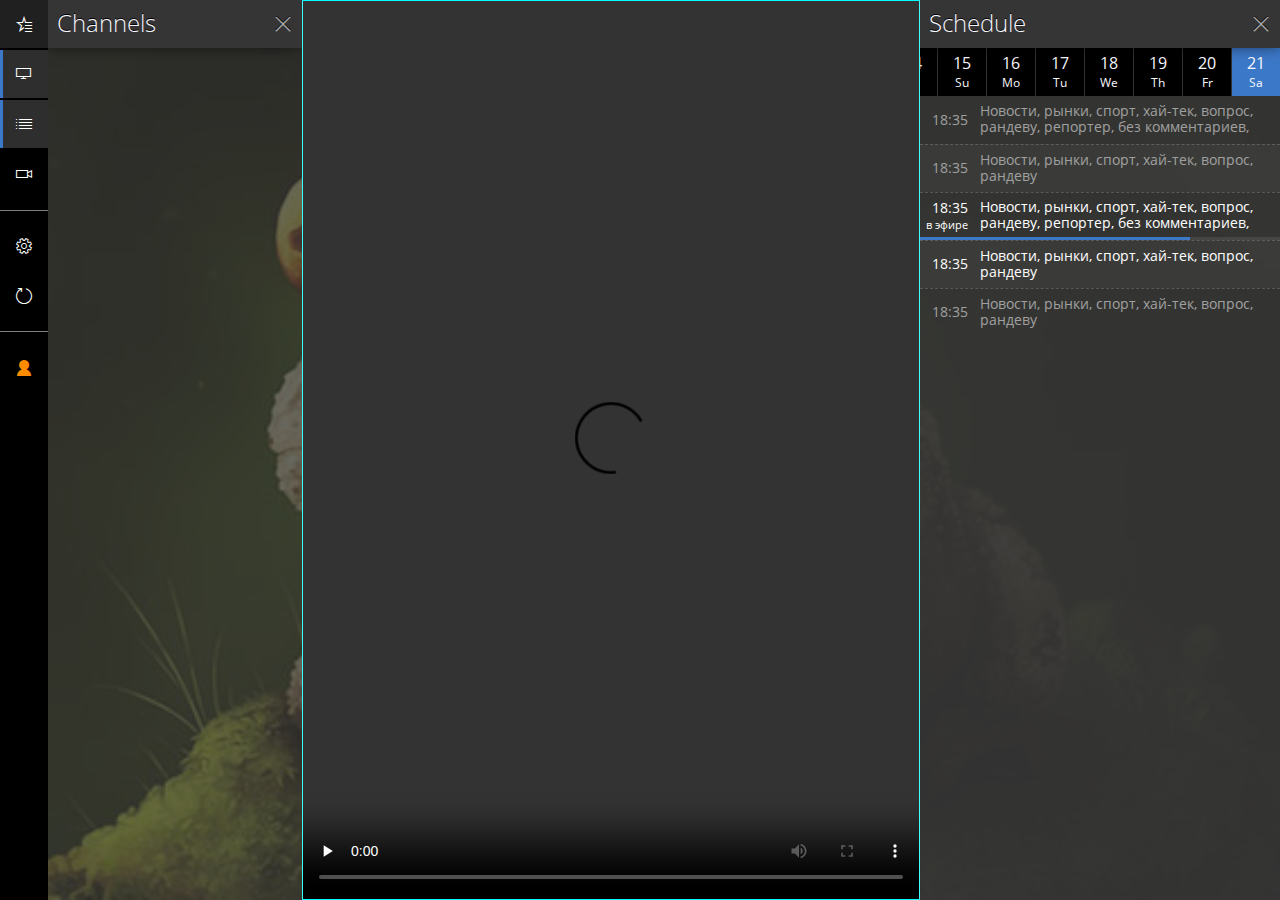
==== commit 990c9a72: "save" ====
--- a/default.html
+++ b/default.html
@@ -114,6 +114,19 @@
 
 	<section class="mod-schedule" id="mod-schedule">
 		<h2><u>Schedule</u></h2>
+		<nav class="progdays">
+			<div>
+			<time>12&#10;Пн</time>
+			<time>13&#10;Вт</time>
+			<time>14&#10;Ср</time>
+			<time class="tday">15&#10;Чт</time>
+			<time>16&#10;Пт</time>
+			<time>17&#10;Сб</time>
+			<time>18&#10;Вс</time>
+			<time>19&#10;Пн</time>
+			<time>20&#10;Вт</time>
+			</div>
+		</nav>
 		<div><div>
 			<ol class="schedule">
 				<li>
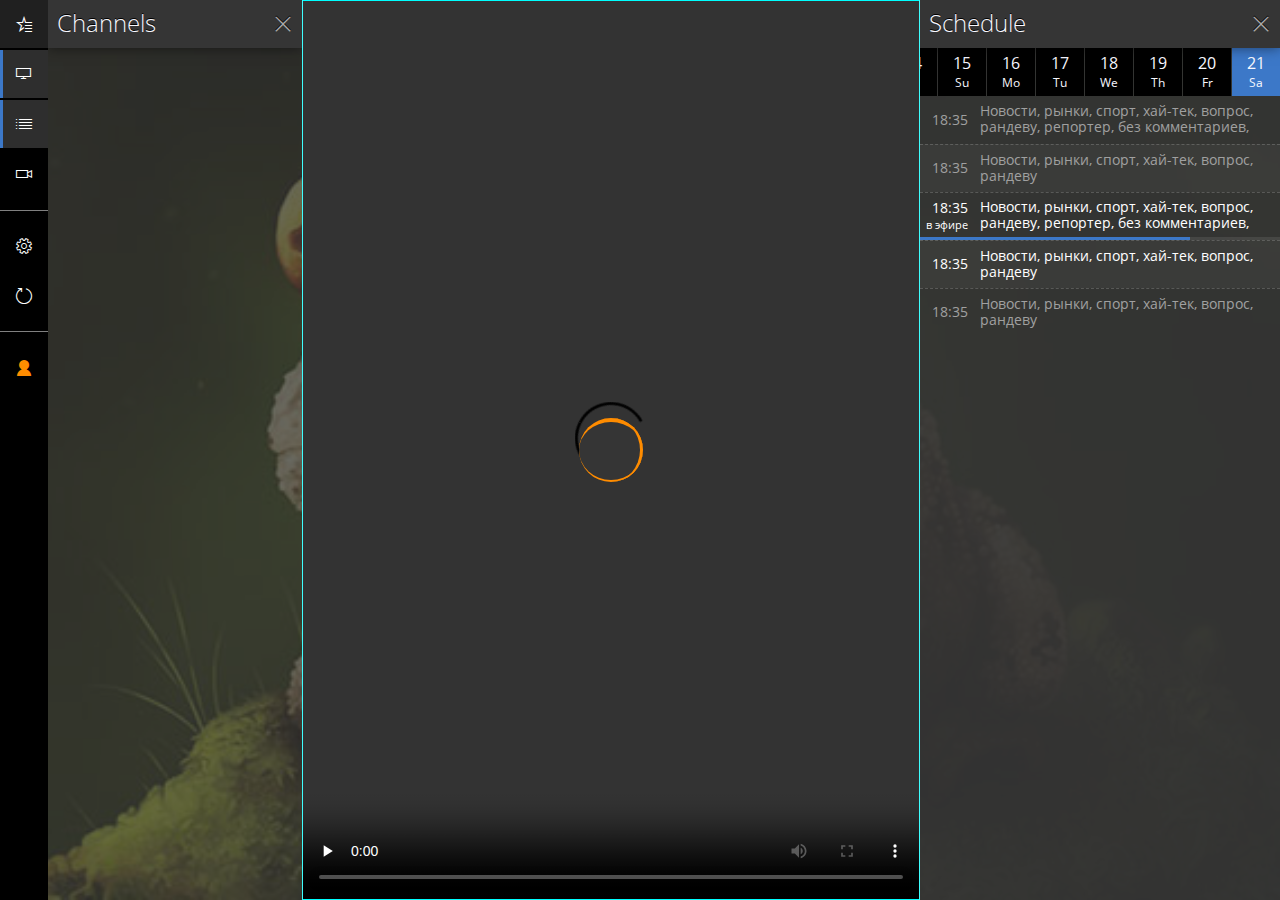
==== commit fa220e2c: "save" ====
--- a/default.html
+++ b/default.html
@@ -22,8 +22,9 @@
 	<script src="app/js/timer.js"></script>
 	<script src="app/js/cookie.js"></script>
 
-	<script src="app/hls.light.min.js"></script>
-	<script src="app/tvplayer/tvplayer.js"></script>
+	<script src="app/hls.light.min.js" type="text/javascript"></script>
+	<script src="app/tvplayer/tvplayer.js" type="text/javascript"></script>
+	<link href="app/tvplayer/tvplayer.css" type="text/css" rel="stylesheet" />
 
 	<script src="app/js/database.js"></script>
 	<script src="app/js/storage.js"></script>
@@ -52,8 +53,7 @@
 <body class="win-type-body"><div>
 	
 	<div class="mod-tvplayer" id="mod-tvplayer">
-		<div class="tvplayer" id="tvplayer">
-		</div>
+		<div id="tvplayer-container"></div>
 	</div>
 	
 	<aside>
--- a/app/tvplayer/tvplayer.css
+++ b/app/tvplayer/tvplayer.css
@@ -0,0 +1,104 @@
+@keyframes orbitspinner-s {
+	0% {transform: rotateX(35deg) rotateY(-45deg) rotateZ(0deg)}
+	100% {transform: rotateX(35deg) rotateY(-45deg) rotateZ(360deg)}
+}
+@keyframes orbitspinner-r {
+	0% {transform: rotateX(50deg) rotateY(10deg) rotateZ(0deg)}
+	100% {transform: rotateX(50deg) rotateY(10deg) rotateZ(360deg)}
+}
+@keyframes orbitspinner-t {
+	0% {transform: rotateX(35deg) rotateY(55deg) rotateZ(0deg)}
+	100% {transform: rotateX(35deg) rotateY(55deg) rotateZ(360deg)}
+}
+@keyframes loadr {
+	0% {transform: rotate(360deg)}
+	100% {transform: rotate(0deg)}
+}
+.tvplayer {
+	position: relative;
+	left:0;width: 100%;
+	top:0;height: 100%;
+}
+/*
+.tvplayer > s {
+	content:'';
+	position: absolute;
+	left:50%;top:50%;
+	width: 62px;
+	height: 62px;
+	font: 16px/22px monospace;
+	margin: -12px 0 0 -32px;
+	text-align:center;
+	color:lightgreen;
+	border-radius: 50%;
+	border: 3px solid rgb(60,120,200);
+	border: 3px solid darkorange;
+	border-top-color: transparent;
+	border-bottom-color: transparent;
+	box-shadow: inset 0 0 0px rgb(0,203,240);
+	border-radius: 50%;
+	animation: loadr .66s infinite linear;
+}
+.tvplayer > s:zbefore{content:'loading'}
+.tvplayer > s.idle:zbefore{content:'idle'}
+*/
+.tvplayer > video {
+	display: block;
+	position:relative;
+	left:0;width:100%;
+	top:0;height:100%;
+	background: rgba(35,35,50,.9);
+	object-fit: none;
+	object-fit: fill;
+	object-fit: cover;
+	object-fit: contain;
+}
+
+.tvplayer > s,
+.tvplayer > s > s,
+.tvplayer > s:after,
+.tvplayer > s:before {
+	position: absolute;
+	box-sizing: border-box;
+	border-radius: 50%;
+}
+.tvplayer > s {
+	left:50%;width:64px;
+	top:50%;height:64px;
+	margin: -32px 0 0 -32px;
+	perspective: 800px;
+	background: rgba(53,53,53,1);
+}
+.tvplayer > s > s,
+.tvplayer > s:after,
+.tvplayer > s:before {
+	content:'';
+	width: 100%;
+	height: 100%;
+	border: 0px solid rgb(60,120,200);
+	animation: orbitspinner-s 1s linear infinite;
+}
+.tvplayer > s > s {
+	left:0;top:0;
+	border-bottom-width: 2px;
+}
+.tvplayer > s:after {
+	right:0;top:0;
+	animation-name: orbitspinner-r;
+	border-right-width: 3px;
+}
+.tvplayer > s:before {
+	right:0;bottom:0;
+	animation-name: orbitspinner-t;
+	border-top-width: 4px;
+}
+
+.tvplayer.st-view > s {display:none}
+
+.tvplayer.st-idle > s > s,
+.tvplayer.st-idle > s:after,
+.tvplayer.st-idle > s:before {border-color:darkorange}
+
+.tvplayer.st-fail > s > s,
+.tvplayer.st-fail > s:after,
+.tvplayer.st-fail > s:before {border-color:darkred}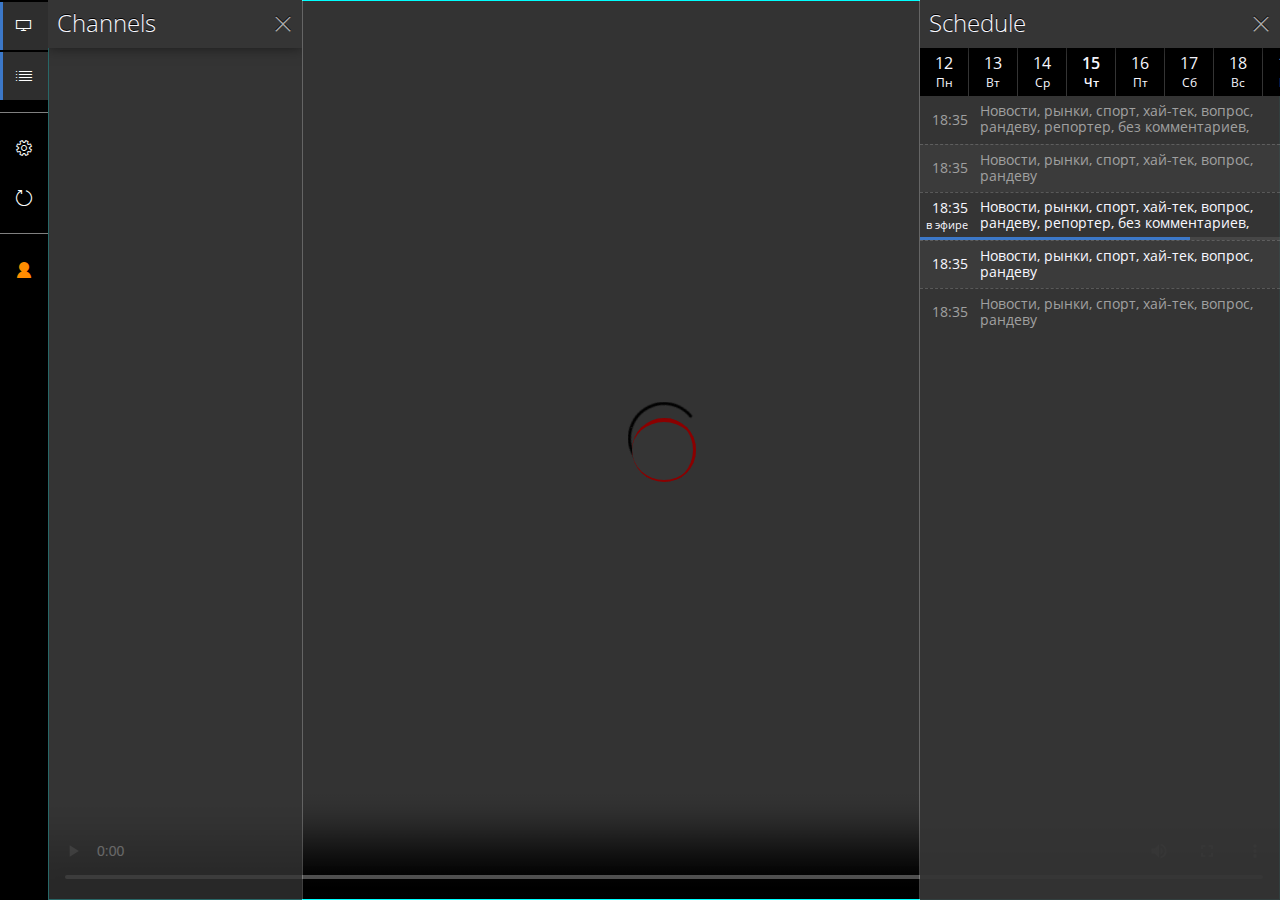
==== commit 699f7378: "save" ====
--- a/default.html
+++ b/default.html
@@ -1,13 +1,14 @@
 ﻿<!DOCTYPE html>
 <html>
 <head>
-<meta http-equiv="Content-Type" content="text/html; charset=utf-8"/>
-	<meta charset="utf-8" />
+	<meta charset="utf-8">
+	<meta http-equiv="Content-Type" content="text/html; charset=utf-8">
 	<meta name="viewport" content="width=device-width, initial-scale=1.0">
 	<meta http-equiv="cleartype" content="on">
 	<meta name="mobile-web-app-capable" content="yes">
 	<title>Peers.TV UWP</title>
-	<link rel="icon" type="image/png" href="/app/img/favicon.png" />
+	<link rel="manifest" href="manifest.json">
+	<link rel="icon" type="image/png" href="app/img/favicon.png">
 	<!-- Ссылки WinJS -->
 	<!-- <link href="WinJS/css/ui-dark.css" rel="stylesheet" /> -->
 	<script src="WinJS/js/base.js"></script>
@@ -58,10 +59,10 @@
 	
 	<aside>
 		<div>
-		<a class="favr" onclick="$App.favor()" href="#favourites"><span>Избранное</span></a>
+		<a class="favr" style="display:none" onclick="$App.favor()" href="#favourites"><span>Избранное</span></a>
 		<a class="list" data-section="channels"><span>Все каналы</span></a>
 		<a class="schd" data-section="schedule"><span>Программа</span></a>
-		<a class="cams" href=""><span>Перекрёстки</span></a>
+		<a class="cams" style="display:none" href=""><span>Перекрёстки</span></a>
 		</div>
 		<!-- div>
 		<a class="live" href=""><span>Сейчас в эфире</span></a>
--- a/app/css/css.css
+++ b/app/css/css.css
@@ -10,7 +10,9 @@
 {
     /* styles here */
 }
-
+:root {
+--seablue: rgb(60,120,200);
+}
 /*
 @import url("appstyles.css");
 @import url("sidebar.css");
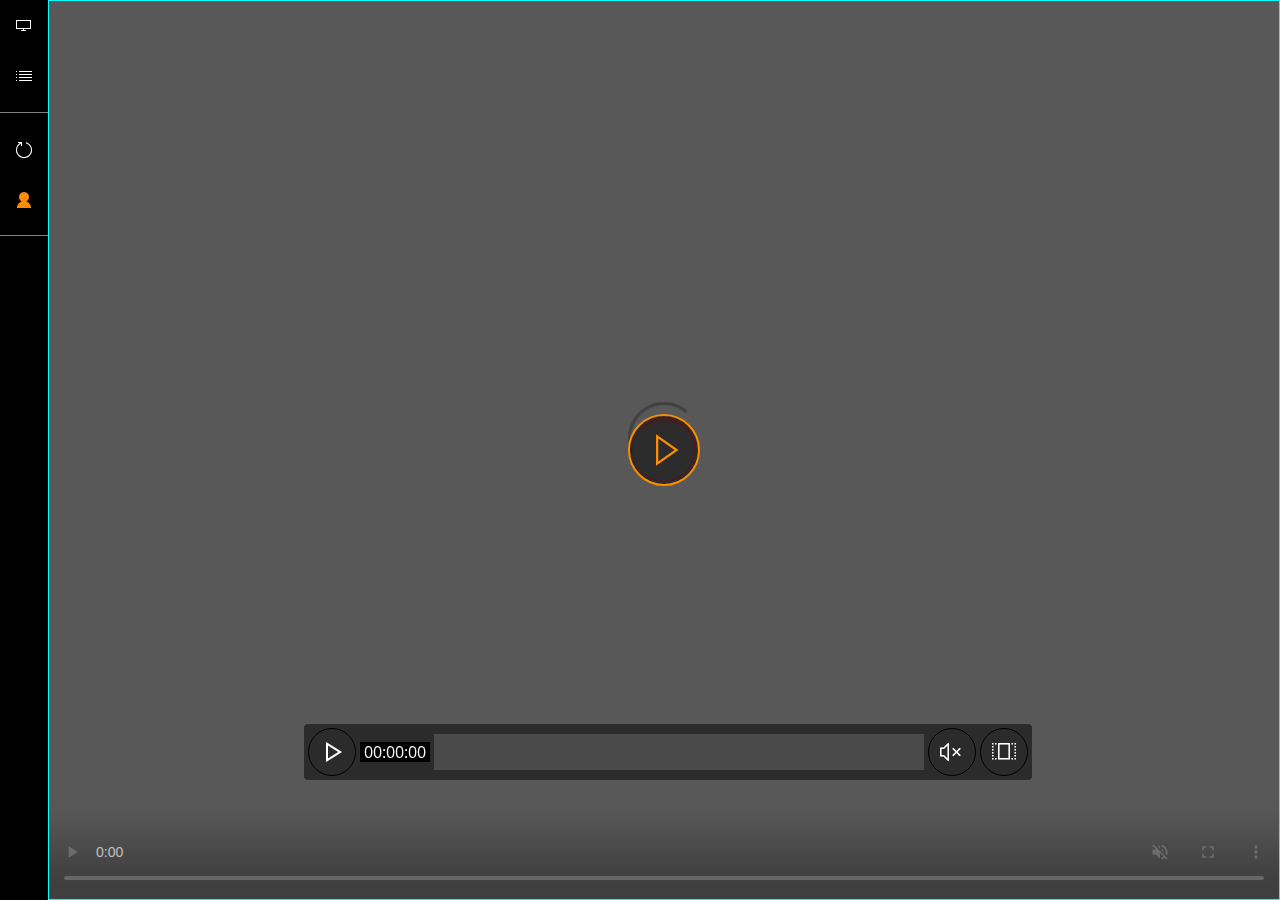
==== commit 1f727588: "save" ====
--- a/default.html
+++ b/default.html
@@ -71,10 +71,8 @@
 		<a class="news" href=""><span>Новости дня</span></a>
 		</div -->
 		<div>
-		<a class="conf" href=""><span>Настройки</span></a>
+		<a class="conf" style="display:none" href=""><span>Настройки</span></a>
 		<a class="drop" onclick="$App.drop()"><span>Перезапуск</span></a>
-		</div>
-		<div>
 		<a class="auth" data-section="passport"><span>Авторизация</span></a>
 		</div>
 	</aside>
@@ -99,8 +97,8 @@
 			</div>
 
 			<div class="b-account" id="acc-account">
-				<h5><u>Anonymous</u> #<s>12345</s></h5>
-				<span></span>
+				<h5><u>Anonymous</u> #<s>0000</s></h5>
+				<span>undefined</span>
 				<time>00:00</time>
 			</div>
 
@@ -113,7 +111,7 @@
 		<iframe src="about:blank" style="display:none"></iframe>
 	</section>
 
-	<section class="mod-schedule" id="mod-schedule">
+	<section class="mod-schedule hddn" id="mod-schedule">
 		<h2><u>Schedule</u></h2>
 		<nav class="progdays">
 			<div>
@@ -165,7 +163,7 @@
 		</div></div>
 	</section>
 
-	<section class="mod-channels" id="mod-channels">
+	<section class="mod-channels hddn" id="mod-channels">
 		<h2><u>Channels</u></h2>
 		<div><div>
 			<ol class="chanlist">
--- a/app/tvplayer/tvplayer.css
+++ b/app/tvplayer/tvplayer.css
@@ -1,97 +1,26 @@
-@keyframes orbitspinner-s {
-	0% {transform: rotateX(35deg) rotateY(-45deg) rotateZ(0deg)}
-	100% {transform: rotateX(35deg) rotateY(-45deg) rotateZ(360deg)}
-}
-@keyframes orbitspinner-r {
-	0% {transform: rotateX(50deg) rotateY(10deg) rotateZ(0deg)}
-	100% {transform: rotateX(50deg) rotateY(10deg) rotateZ(360deg)}
-}
-@keyframes orbitspinner-t {
-	0% {transform: rotateX(35deg) rotateY(55deg) rotateZ(0deg)}
-	100% {transform: rotateX(35deg) rotateY(55deg) rotateZ(360deg)}
-}
-@keyframes loadr {
-	0% {transform: rotate(360deg)}
-	100% {transform: rotate(0deg)}
-}
+@import url("ui.css");
+@import url("spinner.css");
 .tvplayer {
 	position: relative;
 	left:0;width: 100%;
 	top:0;height: 100%;
 }
-/*
-.tvplayer > s {
-	content:'';
-	position: absolute;
-	left:50%;top:50%;
-	width: 62px;
-	height: 62px;
-	font: 16px/22px monospace;
-	margin: -12px 0 0 -32px;
-	text-align:center;
-	color:lightgreen;
-	border-radius: 50%;
-	border: 3px solid rgb(60,120,200);
-	border: 3px solid darkorange;
-	border-top-color: transparent;
-	border-bottom-color: transparent;
-	box-shadow: inset 0 0 0px rgb(0,203,240);
-	border-radius: 50%;
-	animation: loadr .66s infinite linear;
-}
-.tvplayer > s:zbefore{content:'loading'}
-.tvplayer > s.idle:zbefore{content:'idle'}
-*/
 .tvplayer > video {
 	display: block;
 	position:relative;
 	left:0;width:100%;
 	top:0;height:100%;
 	background: rgba(35,35,50,.9);
-	object-fit: none;
-	object-fit: fill;
 	object-fit: cover;
-	object-fit: contain;
+}
+.tvplayer > sup {
+	position: absolute;
+	left:0; width:100%;
+	top:0; height:100%;
+	background: rgba(125,125,125,.5);
+	box-shadow: inset 0 0 0 1px cyan;
 }
 
-.tvplayer > s,
-.tvplayer > s > s,
-.tvplayer > s:after,
-.tvplayer > s:before {
-	position: absolute;
-	box-sizing: border-box;
-	border-radius: 50%;
-}
-.tvplayer > s {
-	left:50%;width:64px;
-	top:50%;height:64px;
-	margin: -32px 0 0 -32px;
-	perspective: 800px;
-	background: rgba(53,53,53,1);
-}
-.tvplayer > s > s,
-.tvplayer > s:after,
-.tvplayer > s:before {
-	content:'';
-	width: 100%;
-	height: 100%;
-	border: 0px solid rgb(60,120,200);
-	animation: orbitspinner-s 1s linear infinite;
-}
-.tvplayer > s > s {
-	left:0;top:0;
-	border-bottom-width: 2px;
-}
-.tvplayer > s:after {
-	right:0;top:0;
-	animation-name: orbitspinner-r;
-	border-right-width: 3px;
-}
-.tvplayer > s:before {
-	right:0;bottom:0;
-	animation-name: orbitspinner-t;
-	border-top-width: 4px;
-}
 
 .tvplayer.st-view > s {display:none}
 
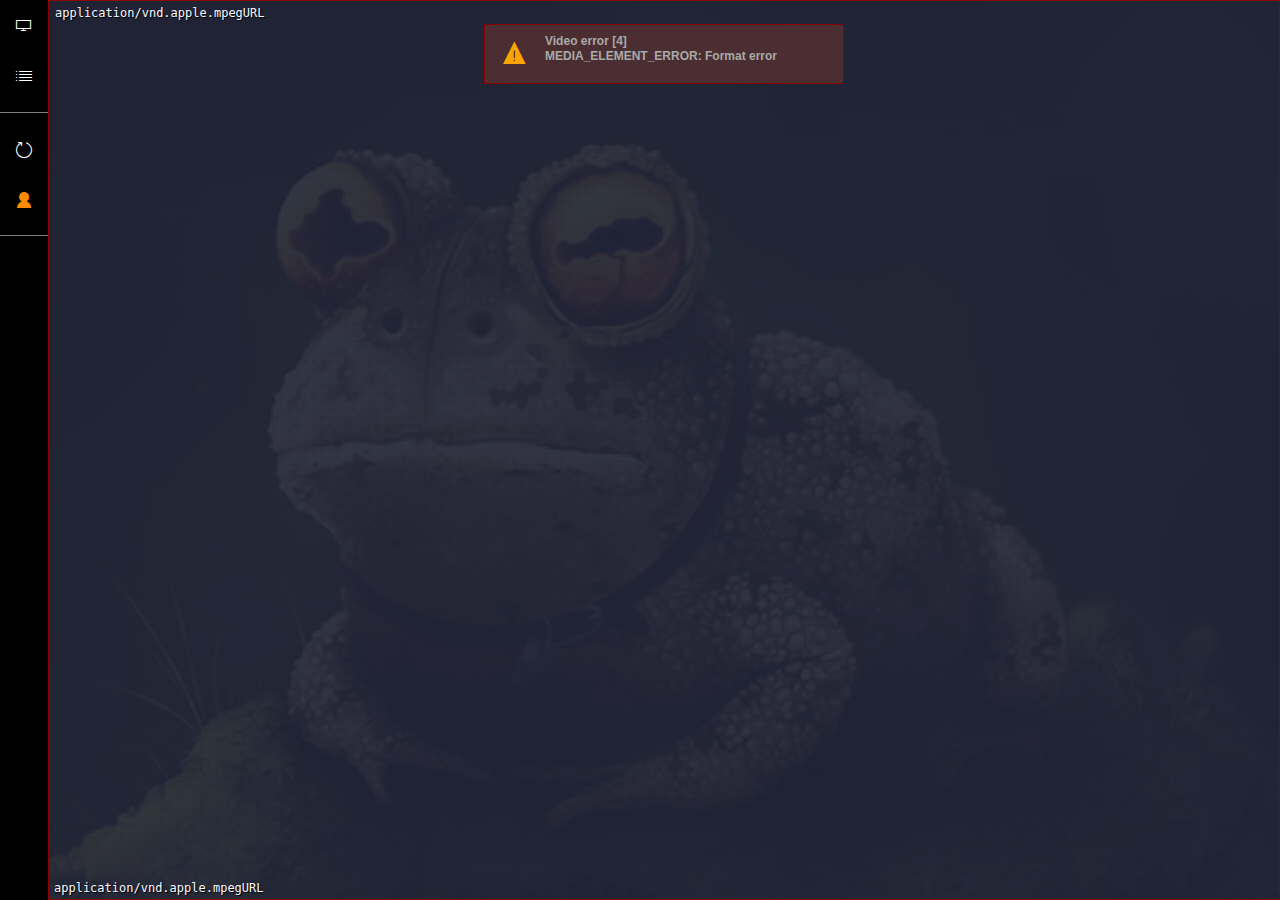
==== commit e394e9e6: "save" ====
--- a/default.html
+++ b/default.html
@@ -24,7 +24,9 @@
 	<script src="app/js/cookie.js"></script>
 
 	<script src="app/hls.light.min.js" type="text/javascript"></script>
+	<script src="app/tvplayer/timeline.js" type="text/javascript"></script>
 	<script src="app/tvplayer/tvplayer.js" type="text/javascript"></script>
+	<link href="app/tvplayer/timeline.css" type="text/css" rel="stylesheet" />
 	<link href="app/tvplayer/tvplayer.css" type="text/css" rel="stylesheet" />
 
 	<script src="app/js/database.js"></script>
--- a/app/tvplayer/timeline.css
+++ b/app/tvplayer/timeline.css
@@ -0,0 +1,146 @@
+@keyframes timeline-s {100% {width:100%}}
+.timeline {
+	user-select: none;
+	position: relative;
+	height: 24px;
+	width: 100%;
+}
+.timeline:before,
+.timeline:after,
+.timeline > u,
+.timeline > b {
+	content: '';
+	position: absolute;
+	left:0;height:100%;
+	top:0px;width:100%;
+}
+.timeline.hover:after {
+	background: rgba(200,255,200,.2);
+}
+.timeline:before,
+.timeline > u {
+	top: 50%;
+	height: 4px;
+	margin-top: -2px;
+	background-color: rgb(0,150,255);
+}
+.timeline:before {background-color: rgba(222,222,222,.22)}
+.timeline > u {
+	width: 25%;
+	box-shadow: 0px 1px 1px 0px rgba(0,0,0,.25);
+	animation: timeline-s 4s 0s 1 linear normal forwards running;
+	animation-play-state: paused;
+	animation-fill-mode: none;
+}
+.timeline > b {
+	left:0px;width:18px;
+	top:50%;height:18px;
+	border-radius: 50%;
+	margin: -10px 0 0 -10px;
+	background-color: rgba(255,255,255,1);
+	border: 1px solid rgb(0,150,255);
+}
+
+.timeline > span,
+.timeline > time {
+	position: absolute;
+	left:0px;width:auto;
+	top:100%;height:15px;
+	pointer-events: none;
+	font-weight: lighter;
+	line-height: 15px;
+	font-size: 82%;
+	text-shadow: 0 0 2px rgba(0,0,0,1);
+	color: white;
+}
+.timeline > time + time {
+	left:auto;
+	right:0;
+}
+.timeline > span {
+	left: 0px;
+	right: 0px;
+	top: auto;
+	bottom: 100%;
+	margin: 0 60px;
+	background: rgba(200,255,200,.125);
+	display: none;
+}
+
+/*
+.cntrls > div {
+	position: absolute;
+	left:0;right:0;
+	top:0;
+	height: 20px;
+	overflow: visible;
+	padding: 0px 0px;
+	margin: 0 12px 12px;
+}
+.cntrls > div:before,
+.cntrls > div:after,
+.cntrls > div > u,
+.cntrls > div > b {
+	content: '';
+	position: absolute;
+	width:100%;top:0px;
+	left:0;height:100%;
+}
+.cntrls > div:after {
+	background:rgba(200,255,200,0);
+}
+.cntrls > div:before,
+.cntrls > div > u {
+	margin-top: 8px;
+	height: 4px;
+}
+.cntrls > div:before {
+	background-color: rgb(222,222,222,.22);
+}
+.cntrls > div > u {
+	box-shadow: 0px 1px 1px 0px rgba(0,0,0,.25);
+	background-color: rgb(0,150,255);
+	width: 75%;
+}
+.cntrls > div > b {
+	left:0px;width:18px;
+	top:50%;height:18px;
+	border-radius: 50%;
+	margin: -10px 0 0 -8px;
+	background-color: white;
+	border: 1px solid rgb(0,150,255);
+	left:33%;
+	transition: all .125s linear 0s;
+}
+.cntrls > div > b {
+	width:8px;height:8px;
+	margin:-5px 0 0 -4px;
+}
+.cntrls > div:hover > b {
+	width:18px;
+	height:18px;
+	margin: -10px 0 0 -8px;
+}
+.cntrls > div > span,
+.cntrls > div > time {
+	position: absolute;
+	left:0px;width:auto;
+	top:100%;height:15px;
+	font-weight: lighter;
+	line-height: 15px;
+	font-size: 82%;
+	text-shadow: 0 0 2px rgba(0,0,0,1);
+	margin: 0 -4px;
+	color: white;
+}
+.cntrls > div > time + time {
+	left:auto;
+	right:0;
+}
+.cntrls > div > span {
+	left: 0px;
+	right: 0px;
+	margin: 0 48px;
+	background: rgba(200,255,200,.000125);
+}
+*/--- a/app/tvplayer/tvplayer.css
+++ b/app/tvplayer/tvplayer.css
@@ -1,6 +1,8 @@
+@import url("spinner.css");
 @import url("ui.css");
-@import url("spinner.css");
 .tvplayer {
+	--seablue: rgb(60,120,200);
+	--skyblue: rgb(0,150,255);
 	position: relative;
 	left:0;width: 100%;
 	top:0;height: 100%;
@@ -11,23 +13,85 @@
 	left:0;width:100%;
 	top:0;height:100%;
 	background: rgba(35,35,50,.9);
-	object-fit: cover;
+	object-fit: contain;
+}
+.tvplayer > p {
+	position: absolute;
+	left: 50%;top:0;
+	width: 350px;
+	height: 40px;
+	padding: 9px 8px 9px 0;
+	margin: 24px 0 0 -180px;
+	font: bold 12px/15px sans-serif;
+	background: rgba(90,50,50,.75);
+	border: 1px solid darkred;
+	color: darkgray;
+	overflow: hidden;
+}
+.tvplayer > p:before {
+	font: 24px/36px 'Segoe';
+	text-align: center;
+	content: '\E814';
+	color: orange;
+	height: 40px;
+	width: 60px;
+	float: left;
+}
+.tvplayer > sub {
+	position: absolute;
+	right:auto;left: 0;
+	bottom:0;top: auto;
+	margin: 6px;
+	font: 12px/12px monospace;
+	text-shadow: 1px 1px 1px black;
 }
 .tvplayer > sup {
 	position: absolute;
-	left:0; width:100%;
-	top:0; height:100%;
-	background: rgba(125,125,125,.5);
-	box-shadow: inset 0 0 0 1px cyan;
+	left:0px;right:0px;
+	top:0px;bottom:0px;
+    background: transparent none repeat 0 0;
+    background-image:
+    	linear-gradient(90deg, transparent 0%, transparent 50%, rgba(30,40,70,.25) 50%, rgba(30,40,70,.25)),
+    	linear-gradient(180deg, transparent 0%, transparent 50%, rgba(30,40,70,.25) 50%, rgba(30,40,70,.25));
+	background-size: 2px 2px;
+	border: 1px solid cyan;
+	font: 12px/12px monospace;
+	text-shadow: 1px 1px 1px black;
+	padding: 6px;
 }
 
+.tvplayer > s {background: rgba(53,53,53,0)}
+.tvplayer > s > s,
+.tvplayer > s:after,
+.tvplayer > s:before {border-color: var(--skyblue)}
 
-.tvplayer.st-view > s {display:none}
+.tvplayer > div.cntrls {display: none}
+.tvplayer.st-view > div.cntrls {display: block}
 
-.tvplayer.st-idle > s > s,
-.tvplayer.st-idle > s:after,
-.tvplayer.st-idle > s:before {border-color:darkorange}
+.tvplayer > button {
+	opacity: 0;
+	pointer-events: none;
+	transition: opacity .25s ease;
+}
+.tvplayer.st-view.vs-pause > button {
+	opacity: 1;
+	pointer-events: auto;
+}
 
-.tvplayer.st-fail > s > s,
-.tvplayer.st-fail > s:after,
-.tvplayer.st-fail > s:before {border-color:darkred}+.tvplayer.st-idle > sup {border-color: white}
+.tvplayer.st-load > sup {border-color: darkorange}
+.tvplayer.st-fail > sup {border-color: darkred}
+.tvplayer.st-view > sup {
+	border-color: rgba(200,200,200,.25);
+}
+
+.tvplayer > s {display: none}
+.tvplayer.st-idle > s {}
+.tvplayer.st-load > s {display: block}
+.tvplayer.st-view > s {}
+.tvplayer.st-fail > s {}
+
+.tvplayer.ps-wait > s {display: block}
+.tvplayer.ps-wait > s > s,
+.tvplayer.ps-wait > s:after,
+.tvplayer.ps-wait > s:before {border-color: darkorange}
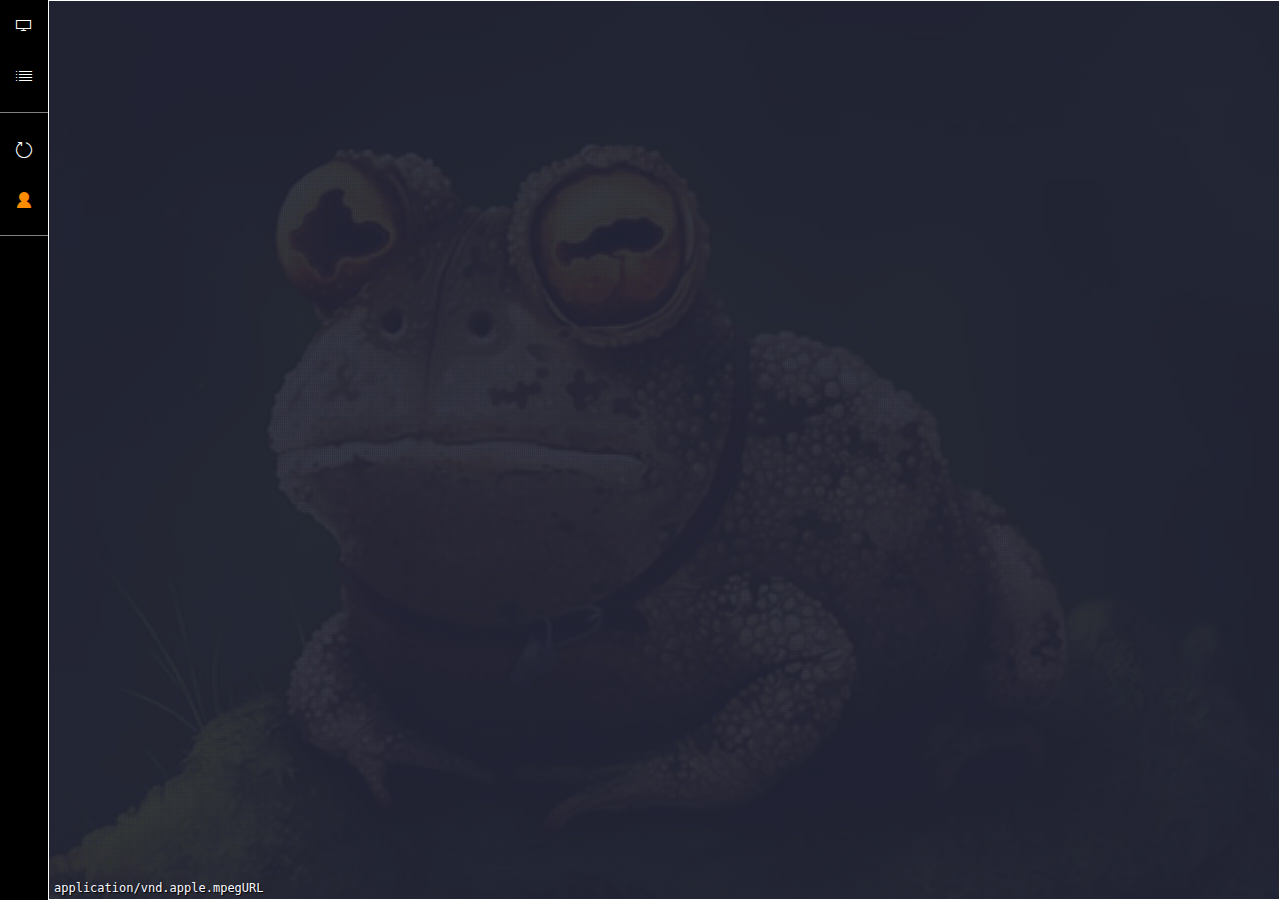
==== commit 8f227102: "save" ====
--- a/default.html
+++ b/default.html
@@ -16,6 +16,7 @@
 
 	<!-- Ссылки Winapp -->
 	<link href="app/css/css.css" rel="stylesheet" type="text/css" />
+	<!-- <link href="app/css/360.css" rel="stylesheet" type="text/css" /> -->
 
 	<script src="app/js/utils.js"></script>
 	<script src="app/js/ajax.js"></script>
@@ -47,6 +48,7 @@
 	<script src="app/js/mod_passport.js"></script>
 	<script src="app/js/mod_tvplayer.js"></script>
 	<script src="app/js/mod_schedule.js"></script>
+	<script src="app/js/mod_telecast.js"></script>
 
 	<script src="app/js/default.js"></script>
 	<script src="app/js/app.js"></script>
@@ -59,6 +61,18 @@
 		<div id="tvplayer-container"></div>
 	</div>
 	
+	<section class="mod-telecast hddn" id="mod-telecast">
+	<div><div>
+		<h2>
+			<img src="//peers.tv/data/images/imgs/2017/04/06/92943/92943399.jpg">
+			<strong>Маленькое королевство Бена и Холли (Ben and Holly's Little Kingdom)</strong>
+		</h2>
+		<p>В чудесном маленьком королевстве, спрятанном в зарослях диких ягод, живут добрые феи и эльфы. Эти сказочные существа совсем крошечные, но очень симпатичные и дружелюбные. Холли — фея‑принцесса, которая умеет летать. А малыш Бен — эльф, ее лучший друг. Юная фея учится владеть магией, но иногда ее заклинания работают не совсем так, как было задумано. Бен не умеет колдовать, но зато способен создавать разные вещи — особенно хорошо у него получаются игрушки. Дополняет веселый союз принцессы и эльфа божья коровка по имени Гастон. Каждый день друзья вместе играют и веселятся, с ними постоянно случаются забавные приключения.</p>
+		<h5>Другие выпуски</h5>
+		<h5>Похожее</h5>
+	</div></div>
+	</section>
+
 	<aside>
 		<div>
 		<a class="favr" style="display:none" onclick="$App.favor()" href="#favourites"><span>Избранное</span></a>
--- a/app/css/css.css
+++ b/app/css/css.css
@@ -6,6 +6,7 @@
 @import url("mod_channels.css");
 @import url("mod_schedule.css");
 @import url("mod_passport.css");
+@import url("mod_telecast.css");
 @media all and (orientation:landscape) or (orientation:portrait)
 {
     /* styles here */
--- a/app/css/360.css
+++ b/app/css/360.css
@@ -0,0 +1,78 @@
+body > div {
+	right: auto;left: 50%;
+	bottom: auto;top: 0px;
+	width: 360px;
+	height: 560px;
+	margin: 10px 0 0 -180px;
+}
+aside {
+	height: 48px;
+	width: 100%;
+	background:rgb(53,53,53);
+}
+aside > div {display:inline}
+aside a {
+	width:48px;
+	height:48px;
+	overflow:hidden;
+	padding:0;
+	margin:0;
+	float:left;
+	border-width: 0;
+}
+aside a + a {margin:0}
+aside a:before {
+	width:100%;
+	height:100%;
+	float:none;
+	display:block;
+	margin: 12px auto 0;
+}
+.mod-tvplayer {
+	bottom:auto;top:48px;
+	right:auto;left:0px;
+	height: 270px;
+	width: 360px;
+	height: 270px;
+	height: 225px;
+	height: 202px;
+}
+section.mod-channels {
+	left: 0;
+}
+section.mod-showdesc {
+	height: auto;
+	width: auto;
+	top:250px;width:100%;
+	bottom:0px; left:0px;
+	background:rgba(53,53,53,.95);
+}
+section.mod-showdesc > div > div {
+	padding: 8px 12px 12px;
+	font-size: 15px;
+}
+section.mod-showdesc strong {
+	background:rgba(200,200,200,.125);
+	overflow: hidden;
+	font-weight: lighter;
+	line-height: 24px;
+	max-height: 48px;
+	font-size: 20px;
+	display: block;
+}
+section.mod-showdesc span {
+	background:rgba(200,200,200,.125);
+	white-space: nowrap;
+	text-overflow: ellipsis;
+	display: block;
+	font-size: 100%;
+	margin: 0px 0 0;
+	color: darkgray;
+	overflow: hidden;
+	width: 100%;
+}
+section.mod-showdesc p {
+	margin: 6px 0 0;
+	font-size: 93%;
+	line-height: 1.3em;
+}--- a/app/tvplayer/tvplayer.css
+++ b/app/tvplayer/tvplayer.css
@@ -14,6 +14,7 @@
 	top:0;height:100%;
 	background: rgba(35,35,50,.9);
 	object-fit: contain;
+	object-fit: cover;
 }
 .tvplayer > p {
 	position: absolute;
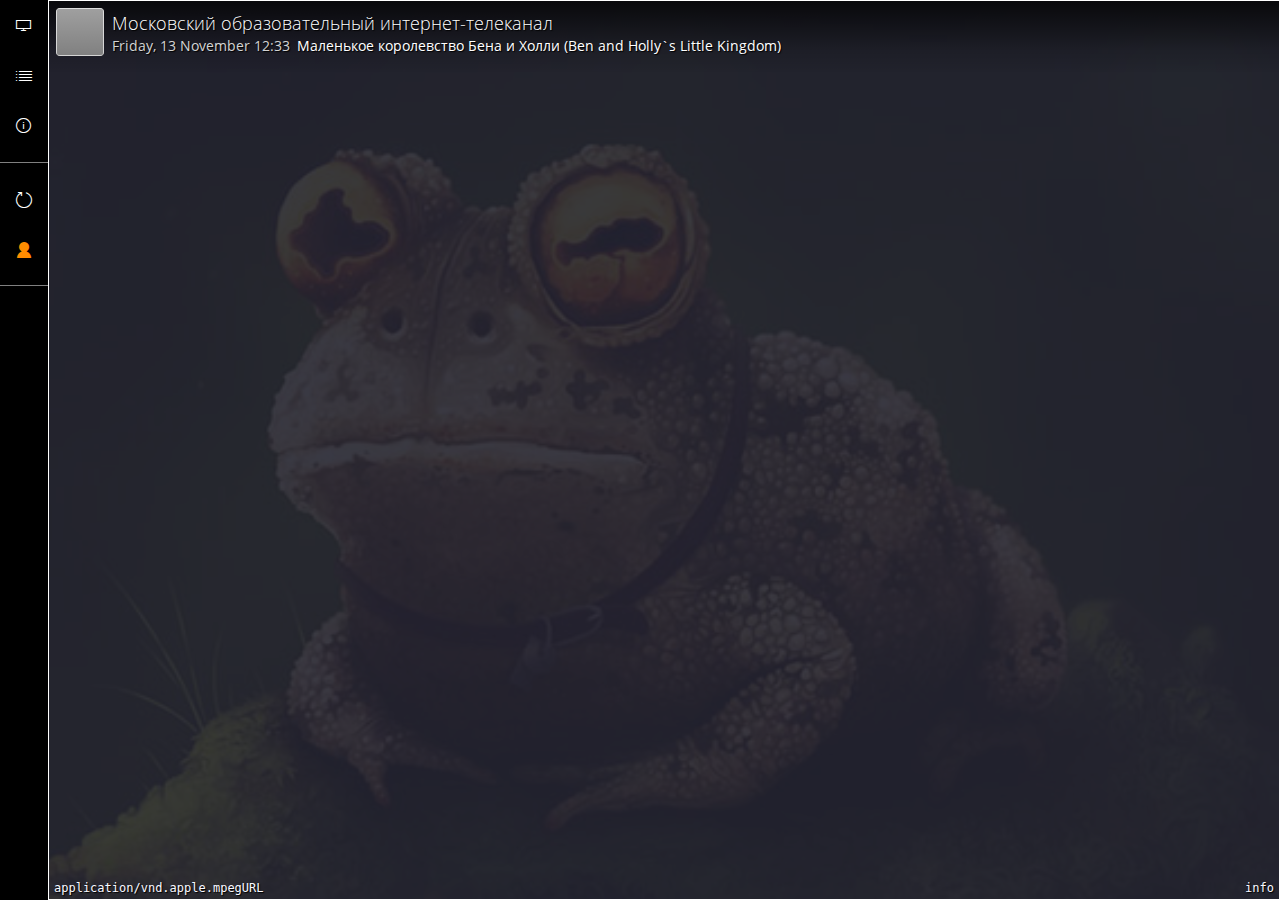
==== commit 822a7670: "save" ====
--- a/default.html
+++ b/default.html
@@ -15,8 +15,8 @@
 	<!-- <script src="WinJS/js/ui.js"></script> -->
 
 	<!-- Ссылки Winapp -->
-	<link href="app/css/css.css" rel="stylesheet" type="text/css" />
-	<!-- <link href="app/css/360.css" rel="stylesheet" type="text/css" /> -->
+	<link rel="stylesheet" type="text/css" href="app/css/css.css" />
+	<link rel="stylesheet" type="text/css" media="screen and (orientation:portrait)" href="app/css/360.css" />
 
 	<script src="app/js/utils.js"></script>
 	<script src="app/js/ajax.js"></script>
@@ -30,9 +30,9 @@
 	<link href="app/tvplayer/timeline.css" type="text/css" rel="stylesheet" />
 	<link href="app/tvplayer/tvplayer.css" type="text/css" rel="stylesheet" />
 
-	<script src="app/js/database.js"></script>
-	<script src="app/js/storage.js"></script>
-	<script src="app/js/storage_channels.js"></script>
+	<script src="app/js/db/database.js"></script>
+	<script src="app/js/db/storage.js"></script>
+	<script src="app/js/db/storage_channels.js"></script>
 
 	<script src="app/js/whereami.js"></script>
 	<script src="app/js/whereami.auth.js"></script>
@@ -55,29 +55,18 @@
 	<script src="app/js/app.router.js"></script>
 	<script src="app/js/app.request.js"></script>
 </head>
-<body class="win-type-body"><div>
+<body class="win-type-body"><div class="widescreen">
 	
 	<div class="mod-tvplayer" id="mod-tvplayer">
 		<div id="tvplayer-container"></div>
 	</div>
 	
-	<section class="mod-telecast hddn" id="mod-telecast">
-	<div><div>
-		<h2>
-			<img src="//peers.tv/data/images/imgs/2017/04/06/92943/92943399.jpg">
-			<strong>Маленькое королевство Бена и Холли (Ben and Holly's Little Kingdom)</strong>
-		</h2>
-		<p>В чудесном маленьком королевстве, спрятанном в зарослях диких ягод, живут добрые феи и эльфы. Эти сказочные существа совсем крошечные, но очень симпатичные и дружелюбные. Холли — фея‑принцесса, которая умеет летать. А малыш Бен — эльф, ее лучший друг. Юная фея учится владеть магией, но иногда ее заклинания работают не совсем так, как было задумано. Бен не умеет колдовать, но зато способен создавать разные вещи — особенно хорошо у него получаются игрушки. Дополняет веселый союз принцессы и эльфа божья коровка по имени Гастон. Каждый день друзья вместе играют и веселятся, с ними постоянно случаются забавные приключения.</p>
-		<h5>Другие выпуски</h5>
-		<h5>Похожее</h5>
-	</div></div>
-	</section>
-
 	<aside>
 		<div>
 		<a class="favr" style="display:none" onclick="$App.favor()" href="#favourites"><span>Избранное</span></a>
 		<a class="list" data-section="channels"><span>Все каналы</span></a>
 		<a class="schd" data-section="schedule"><span>Программа</span></a>
+		<a class="info" data-section="telecast"><span>Передачка</span></a>
 		<a class="cams" style="display:none" href=""><span>Перекрёстки</span></a>
 		</div>
 		<!-- div>
@@ -93,6 +82,19 @@
 		</div>
 	</aside>
 	
+	<section class="mod-telecast hddn" id="mod-telecast">
+	<div><div>
+		<h2>
+			<img src="//peers.tv/data/images/imgs/2017/04/06/92943/92943399.jpg">
+			<time>30 sasassa 12:33</time>
+			<strong>Маленькое королевство Бена и Холли (Ben and Holly's Little Kingdom)</strong>
+		</h2>
+		<article>В чудесном маленьком королевстве, спрятанном в зарослях диких ягод, живут добрые феи и эльфы. Эти сказочные существа совсем крошечные, но очень симпатичные и дружелюбные. Холли — фея‑принцесса, которая умеет летать. А малыш Бен — эльф, ее лучший друг. Юная фея учится владеть магией, но иногда ее заклинания работают не совсем так, как было задумано. Бен не умеет колдовать, но зато способен создавать разные вещи — особенно хорошо у него получаются игрушки. Дополняет веселый союз принцессы и эльфа божья коровка по имени Гастон. Каждый день друзья вместе играют и веселятся, с ними постоянно случаются забавные приключения.</article>
+		<!-- h5>Другие выпуски</h5>
+		<h5>Похожее</h5 -->
+	</div></div>
+	</section>
+
 	<section class="mod-passport hddn" id="mod-passport">
 		<h2><u>Account</u><button>Login</button></h2>
 		<div><div>
--- a/app/css/css.css
+++ b/app/css/css.css
@@ -7,8 +7,7 @@
 @import url("mod_schedule.css");
 @import url("mod_passport.css");
 @import url("mod_telecast.css");
-@media all and (orientation:landscape) or (orientation:portrait)
-{
+@media all and (orientation:landscape) or (orientation:portrait) {
     /* styles here */
 }
 :root {
--- a/app/css/360.css
+++ b/app/css/360.css
@@ -1,14 +1,22 @@
-body > div {
+body.off > div {
 	right: auto;left: 50%;
 	bottom: auto;top: 0px;
 	width: 360px;
 	height: 560px;
 	margin: 10px 0 0 -180px;
 }
+body > div {
+	width: 100%;
+	margin: 0;
+}
 aside {
 	height: 48px;
 	width: 100%;
+	top:auto;
+	bottom:0;
 	background:rgb(53,53,53);
+	background:black;
+	border-top: 1px solid gray;
 }
 aside > div {display:inline}
 aside a {
@@ -28,51 +36,56 @@
 	display:block;
 	margin: 12px auto 0;
 }
+/* Section */
+section {
+	width: 100%;
+	height: calc(100% - 48px);
+}
+/* Player */
 .mod-tvplayer {
-	bottom:auto;top:48px;
+	bottom:auto;top:0px;
 	right:auto;left:0px;
-	height: 270px;
 	width: 360px;
 	height: 270px;
+	height: 202px;
 	height: 225px;
-	height: 202px;
+	width: 100%;
+}
+.mod-tvplayer > header {
+	height: 32px;
+	padding: 4px 4px 8px;
+	font-size: 12px;
+	line-height: 15px;
+}
+.mod-tvplayer > header > i {
+	width: 32px;
+	height: 32px;
+	margin-right: 4px;
+	border-radius: 2px;
+}
+.mod-tvplayer > header > b {
+	font-size: 14px;
+	margin: 1px 0 0px;
+}
+.mod-tvplayer > header > time {display:none}
+.mod-tvplayer > header > span {color:lightgray}
+.mod-tvplayer .cntrls {padding-bottom: 0}
+.mod-tvplayer .tvplayer > button {display:none}
+/* Schedule */
+section.mod-schedule {
+	xtop: 225px;
+	width: 100%;
+}
+
+/* Telecast */
+section.mod-telecast,
+section.mod-telecast.hddn {
+	top: 225px;
+	opacity: 1;
+}
+section.mod-telecast h2 {
+	display: none;
 }
 section.mod-channels {
 	left: 0;
-}
-section.mod-showdesc {
-	height: auto;
-	width: auto;
-	top:250px;width:100%;
-	bottom:0px; left:0px;
-	background:rgba(53,53,53,.95);
-}
-section.mod-showdesc > div > div {
-	padding: 8px 12px 12px;
-	font-size: 15px;
-}
-section.mod-showdesc strong {
-	background:rgba(200,200,200,.125);
-	overflow: hidden;
-	font-weight: lighter;
-	line-height: 24px;
-	max-height: 48px;
-	font-size: 20px;
-	display: block;
-}
-section.mod-showdesc span {
-	background:rgba(200,200,200,.125);
-	white-space: nowrap;
-	text-overflow: ellipsis;
-	display: block;
-	font-size: 100%;
-	margin: 0px 0 0;
-	color: darkgray;
-	overflow: hidden;
-	width: 100%;
-}
-section.mod-showdesc p {
-	margin: 6px 0 0;
-	font-size: 93%;
-	line-height: 1.3em;
 }--- a/app/tvplayer/timeline.css
+++ b/app/tvplayer/timeline.css
@@ -24,9 +24,15 @@
 	margin-top: -2px;
 	background-color: rgb(0,150,255);
 }
+.timeline > u {
+	top: 50%;
+	height: 4px;
+	margin-top: -2px;
+	background-color: rgb(0,150,255);
+}
 .timeline:before {background-color: rgba(222,222,222,.22)}
 .timeline > u {
-	width: 25%;
+	width: 4px;
 	box-shadow: 0px 1px 1px 0px rgba(0,0,0,.25);
 	animation: timeline-s 4s 0s 1 linear normal forwards running;
 	animation-play-state: paused;
@@ -40,6 +46,30 @@
 	background-color: rgba(255,255,255,1);
 	border: 1px solid rgb(0,150,255);
 }
+.timeline > sup {
+	position: absolute;
+	left:0;width:48px;
+	top:0;height:22px;
+	line-height: 22px;
+	margin: -23px 0 0 -24px;
+	background-color: rgba(25,25,25,.5);
+	border-bottom: 2px solid rgb(0,150,255);
+	pointer-events: none;
+	font-size: 82%;
+	color: white;
+}
+.timeline > sup:after {
+	content:'';
+	position: absolute;
+	width: 0px;left:50%;
+	height: 0px;top:100%;
+	border: 10px solid red;
+	margin: 2px 0 0 -10px;
+	border-color: rgb(0,150,255) transparent;
+	border-bottom-width: 0;
+}
+.timeline > sup {display:none}
+.timeline.hover > sup {display:unset}
 
 .timeline > span,
 .timeline > time {
@@ -67,80 +97,6 @@
 	display: none;
 }
 
-/*
-.cntrls > div {
-	position: absolute;
-	left:0;right:0;
-	top:0;
-	height: 20px;
-	overflow: visible;
-	padding: 0px 0px;
-	margin: 0 12px 12px;
-}
-.cntrls > div:before,
-.cntrls > div:after,
-.cntrls > div > u,
-.cntrls > div > b {
-	content: '';
-	position: absolute;
-	width:100%;top:0px;
-	left:0;height:100%;
-}
-.cntrls > div:after {
-	background:rgba(200,255,200,0);
-}
-.cntrls > div:before,
-.cntrls > div > u {
-	margin-top: 8px;
-	height: 4px;
-}
-.cntrls > div:before {
-	background-color: rgb(222,222,222,.22);
-}
-.cntrls > div > u {
-	box-shadow: 0px 1px 1px 0px rgba(0,0,0,.25);
-	background-color: rgb(0,150,255);
-	width: 75%;
-}
-.cntrls > div > b {
-	left:0px;width:18px;
-	top:50%;height:18px;
-	border-radius: 50%;
-	margin: -10px 0 0 -8px;
-	background-color: white;
-	border: 1px solid rgb(0,150,255);
-	left:33%;
-	transition: all .125s linear 0s;
-}
-.cntrls > div > b {
-	width:8px;height:8px;
-	margin:-5px 0 0 -4px;
-}
-.cntrls > div:hover > b {
-	width:18px;
-	height:18px;
-	margin: -10px 0 0 -8px;
-}
-.cntrls > div > span,
-.cntrls > div > time {
-	position: absolute;
-	left:0px;width:auto;
-	top:100%;height:15px;
-	font-weight: lighter;
-	line-height: 15px;
-	font-size: 82%;
-	text-shadow: 0 0 2px rgba(0,0,0,1);
-	margin: 0 -4px;
-	color: white;
-}
-.cntrls > div > time + time {
-	left:auto;
-	right:0;
-}
-.cntrls > div > span {
-	left: 0px;
-	right: 0px;
-	margin: 0 48px;
-	background: rgba(200,255,200,.000125);
-}
-*/+.timeline.paused > u {
+	background-color: rgb(150,200,255) !important;
+}--- a/app/tvplayer/tvplayer.css
+++ b/app/tvplayer/tvplayer.css
@@ -7,6 +7,75 @@
 	left:0;width: 100%;
 	top:0;height: 100%;
 }
+.tvplayer > header {
+	position: absolute;
+	left:0px;right:0px; 
+	top:0; height:48px;
+	padding: 8px 8px 16px;
+	background: rgba(0,0,0,.005) none repeat-x 0 0;
+    background-image: linear-gradient(180deg, rgba(0,0,0,.75) 0%, rgba(0,0,0,.125) 70%, transparent);
+	text-shadow: 1px 1px 1px black;
+	white-space: nowrap;
+	line-height: 20px;
+	font-size: 14px;
+	color: white;
+}
+.tvplayer > header > i,
+.tvplayer > header > i:after,
+.tvplayer > header > i > img {
+	display: block;
+	overflow: hidden;
+	position: relative;
+	left:0; width:100%;
+	top:0; height:100%;
+	border-radius: 4px;
+}
+.tvplayer > header > i:after,
+.tvplayer > header > i > img {border-radius: inherit}
+.tvplayer > header > i {
+	float: left;
+	width: 48px;
+	height: 48px;
+	background: gray;
+	margin-right: 8px;
+}
+.tvplayer > header > i:after {
+	content:'';
+	position: absolute;
+	box-shadow: inset 0 0 0 1px rgba(250,250,250,.35);
+	background: transparent none repeat-x 0 100%;
+	background-image: linear-gradient(180deg, rgba(255,255,255,.25), transparent);
+}
+.tvplayer > header > i > img {}
+.tvplayer > header > b {
+	display: block;
+	font-size: 18px;
+	font-weight: 200;
+	margin: 5px 0 3px;
+}
+.tvplayer > header > time,
+.tvplayer > header > span {
+	display: inline-block;
+}
+.tvplayer > header > time {
+	color: lightgray;
+	margin-right: .5em;
+}
+.tvplayer > header > span {}
+
+.tvplayer > header {
+	top:-72px;
+	transition: top .5s ease;
+}
+.tvplayer.hover > header {top:0}
+
+
+
+
+
+
+
+
 .tvplayer > video {
 	display: block;
 	position:relative;
@@ -19,13 +88,14 @@
 .tvplayer > p {
 	position: absolute;
 	left: 50%;top:0;
-	width: 350px;
-	height: 40px;
+	width: 332px;
 	padding: 9px 8px 9px 0;
-	margin: 24px 0 0 -180px;
-	font: bold 12px/15px sans-serif;
+	padding: 8px;
+	margin: 0px 0 0 -175px;
+	font: bold 14px/15px monospace;
 	background: rgba(90,50,50,.75);
 	border: 1px solid darkred;
+	text-align: center;
 	color: darkgray;
 	overflow: hidden;
 }
@@ -38,6 +108,22 @@
 	width: 60px;
 	float: left;
 }
+.tvplayer > p > span {
+	display: block;
+	text-align: left;
+	min-height: 40px;
+	margin: 0 0 12px;
+	overflow: hidden;
+}
+.tvplayer > p > button {
+	width: 80px;
+	height: 24px;
+	padding: 0;
+	margin: 0 6px;
+	font-size: 14px;
+}
+.tvplayer > p > button + button {
+}
 .tvplayer > sub {
 	position: absolute;
 	right:auto;left: 0;
@@ -46,19 +132,25 @@
 	font: 12px/12px monospace;
 	text-shadow: 1px 1px 1px black;
 }
+.tvplayer > sub + sub {
+	left:auto;right:0;
+	white-space: pre;
+}
 .tvplayer > sup {
 	position: absolute;
 	left:0px;right:0px;
 	top:0px;bottom:0px;
+	border: 1px solid cyan;
+	font: 12px/12px monospace;
+	text-shadow: 1px 1px 1px black;
+	padding: 6px;
+}
+.tvplayer > sup.xxx {
     background: transparent none repeat 0 0;
     background-image:
     	linear-gradient(90deg, transparent 0%, transparent 50%, rgba(30,40,70,.25) 50%, rgba(30,40,70,.25)),
     	linear-gradient(180deg, transparent 0%, transparent 50%, rgba(30,40,70,.25) 50%, rgba(30,40,70,.25));
 	background-size: 2px 2px;
-	border: 1px solid cyan;
-	font: 12px/12px monospace;
-	text-shadow: 1px 1px 1px black;
-	padding: 6px;
 }
 
 .tvplayer > s {background: rgba(53,53,53,0)}
